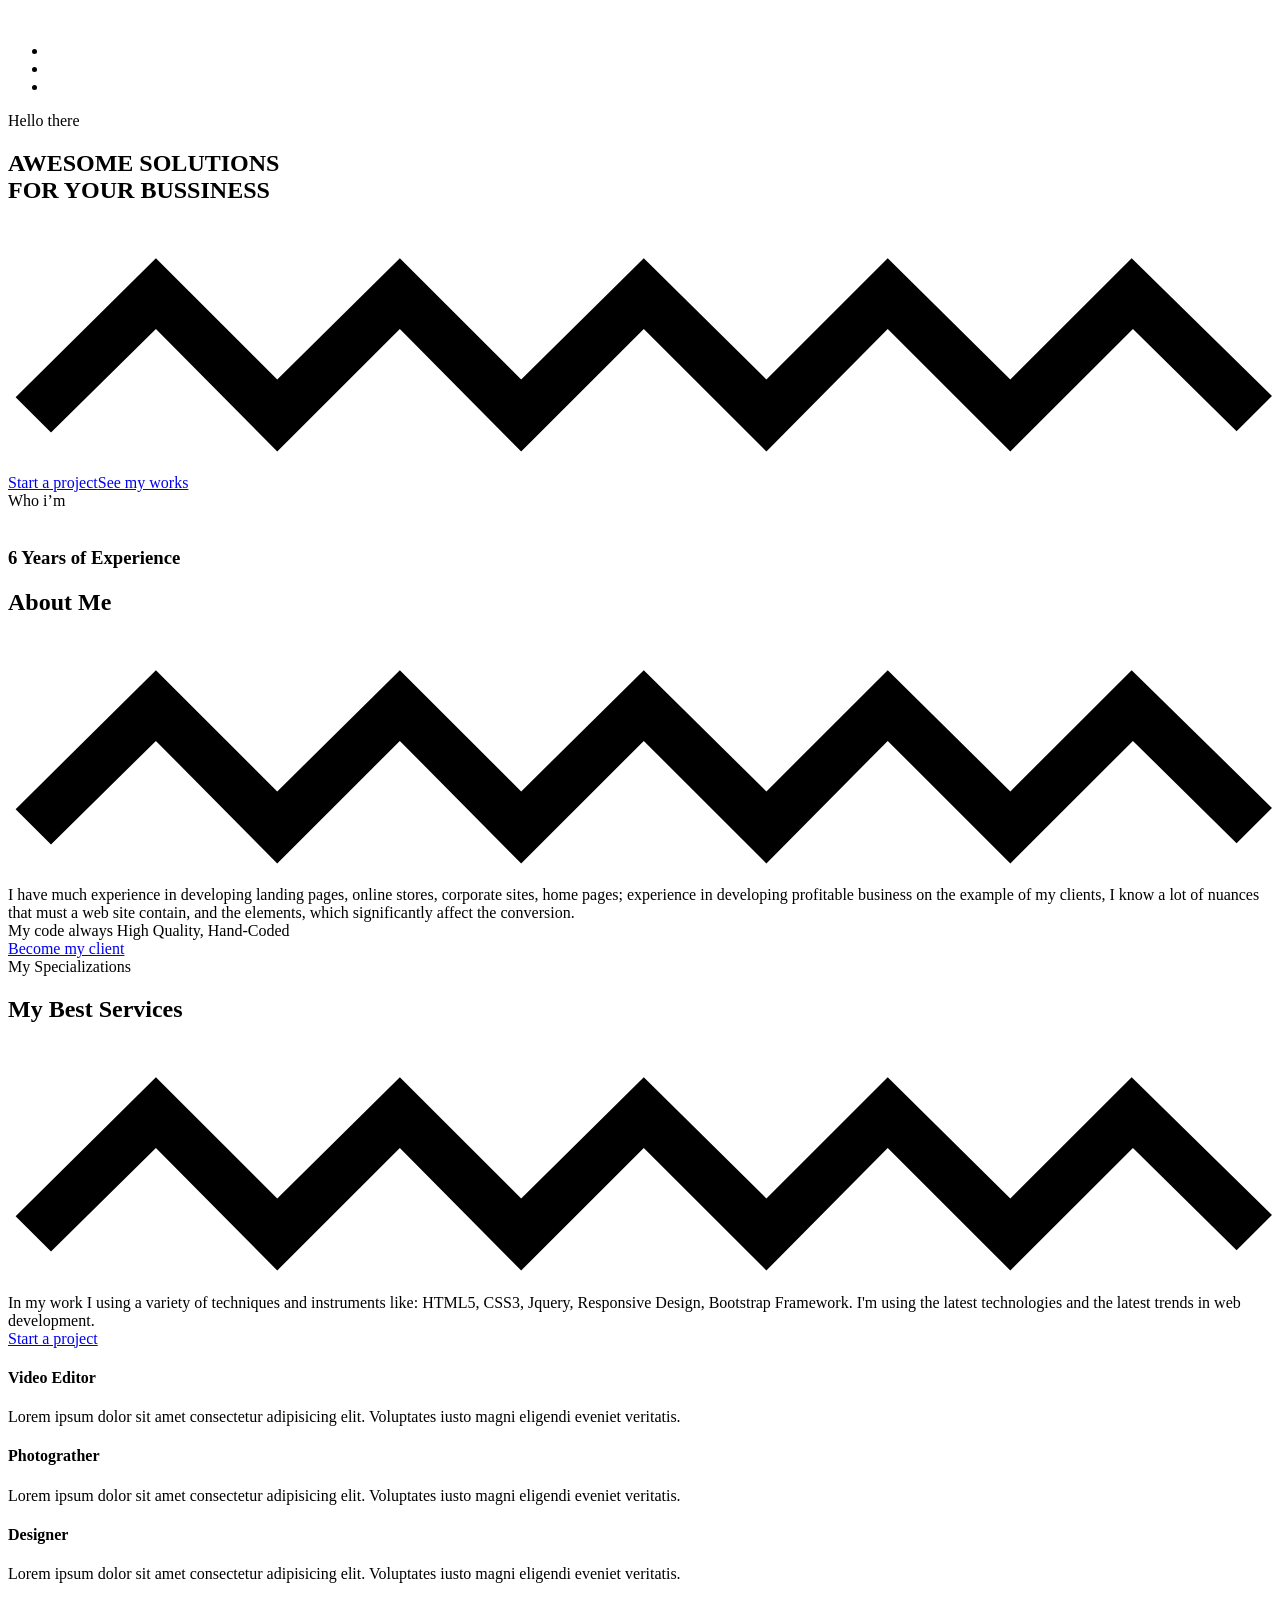
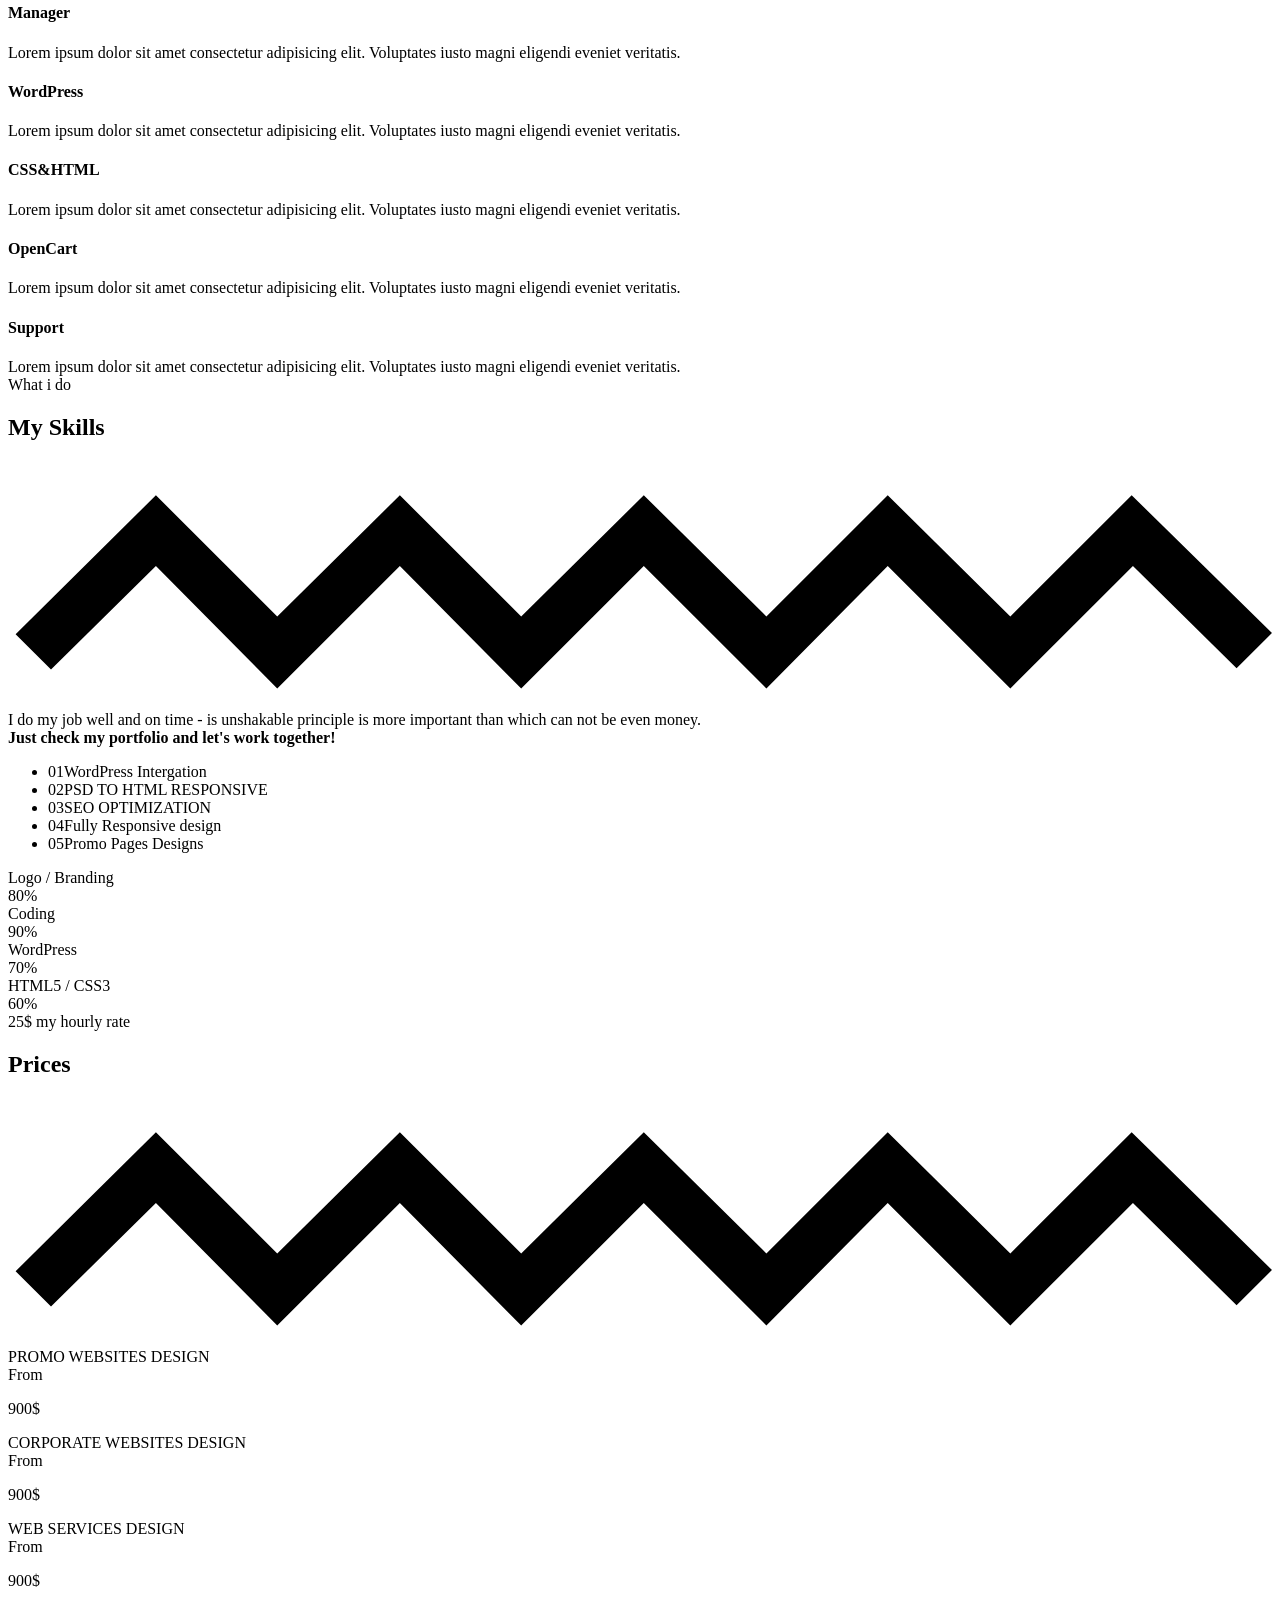
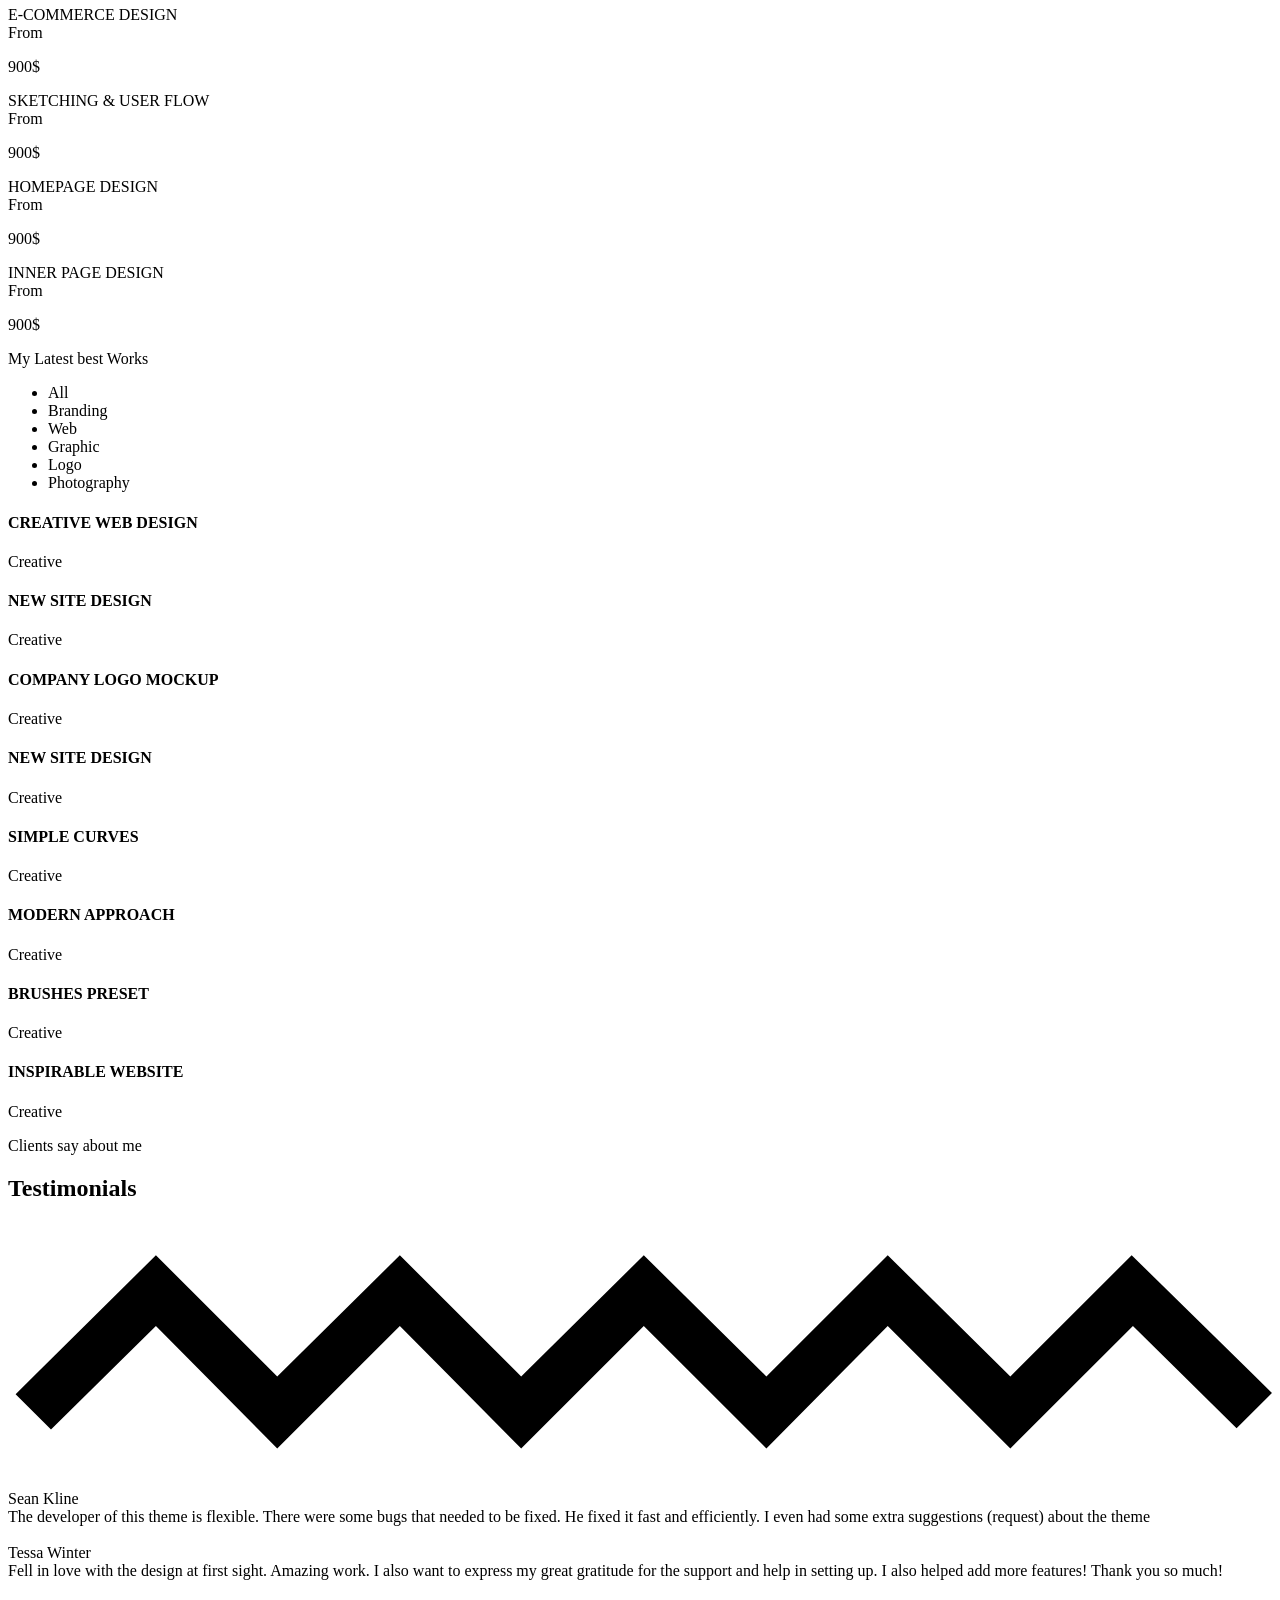
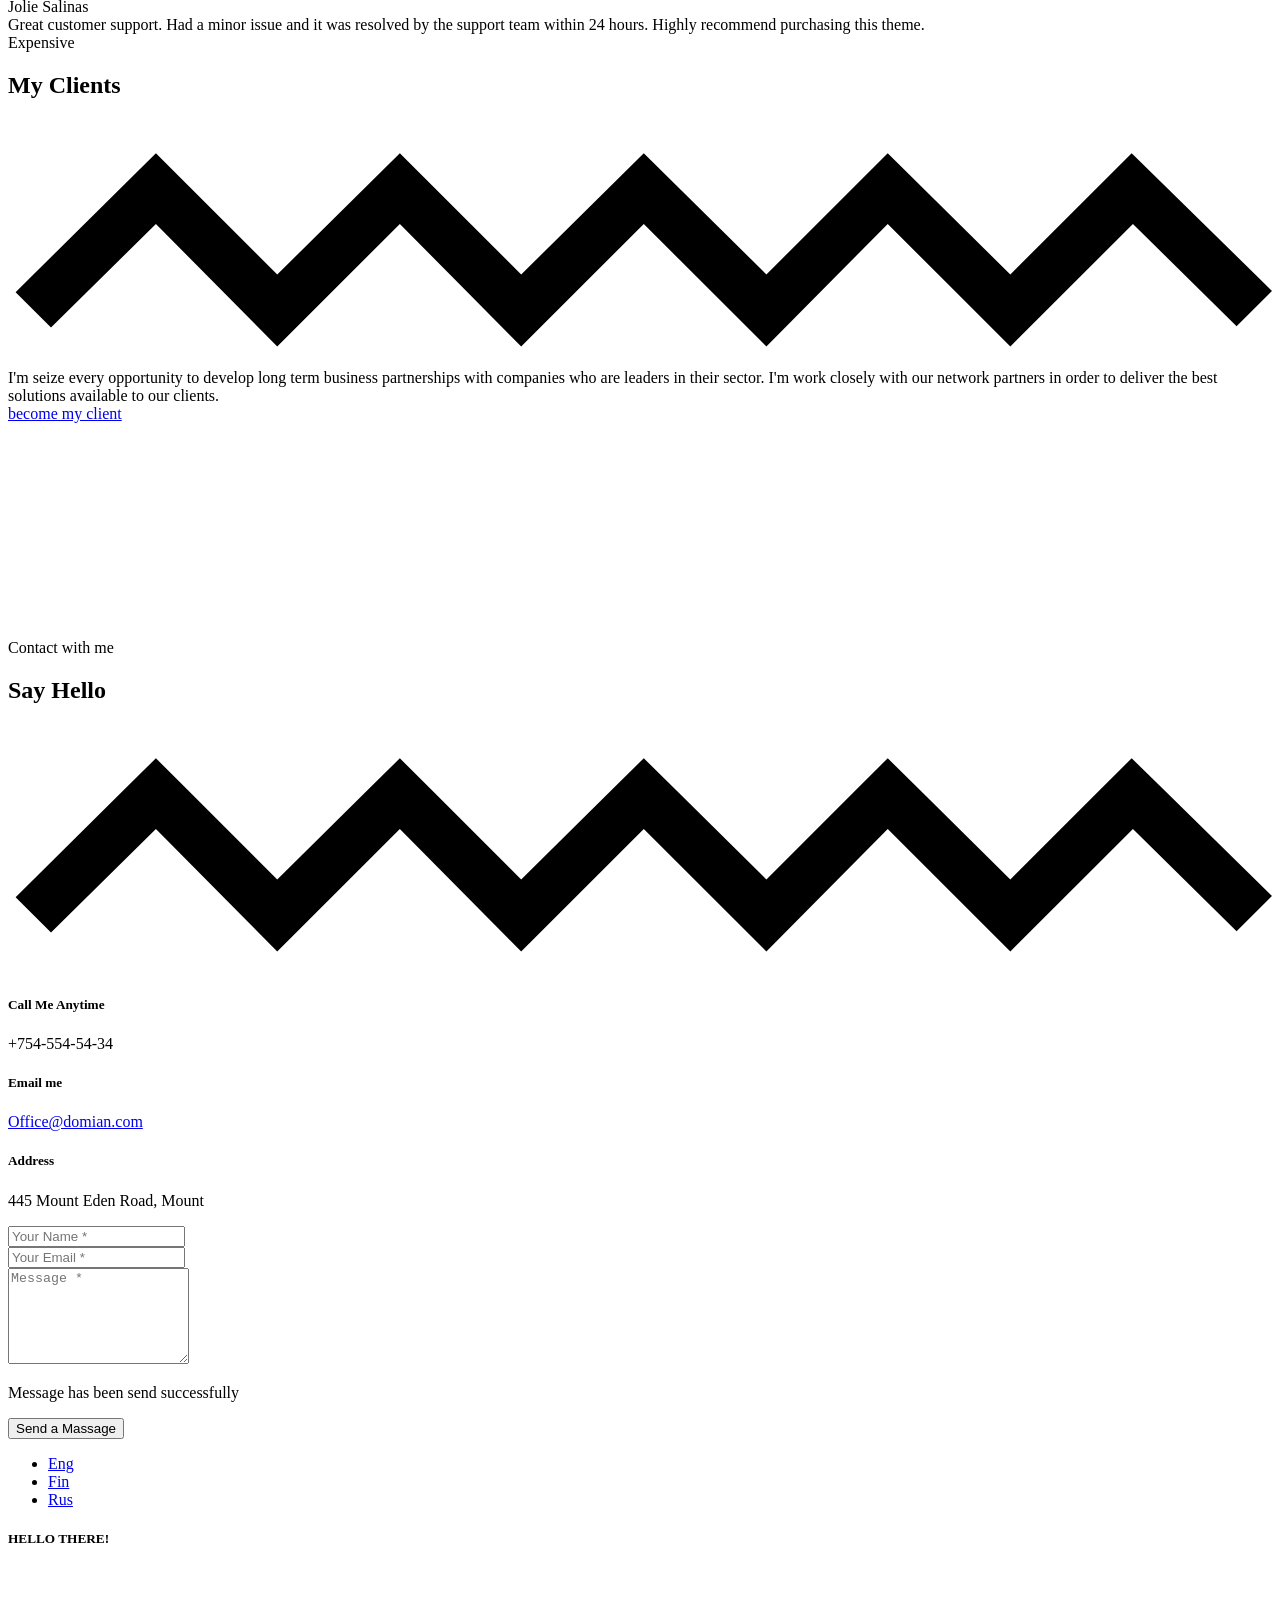
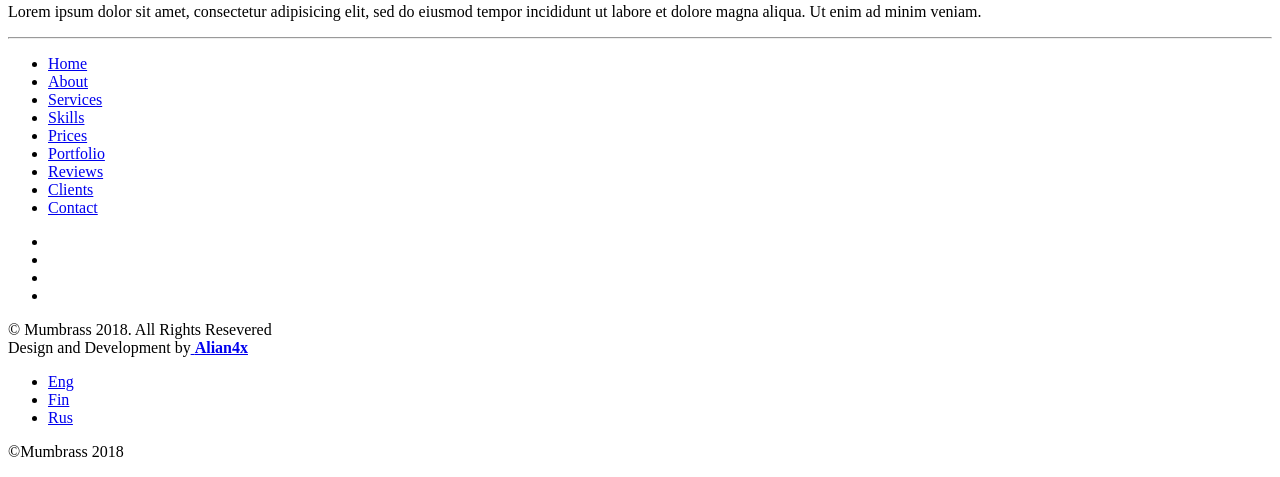
==== index.html @ 70eea232 "First commit" ====
<!DOCTYPE html>
<html class="no-js" lang="en">
  
<!-- Mirrored from alian4x.com/html/mumbrass/ by HTTrack Website Copier/3.x [XR&CO'2014], Mon, 27 Jan 2020 13:11:43 GMT -->
<head>
    <!-- <base href="/">-->
    <meta charset="utf-8">
    <meta http-equiv="X-UA-Compatible" content="IE=edge">
    <meta name="viewport" content="width=device-width, initial-scale=1, maximum-scale=1">
    <!-- Template Basic Images Start-->
    <meta property="og:image" content="path/to/image.html">
    <link rel="icon" href="img/favicon.png">
    <link rel="apple-touch-icon" sizes="180x180" href="img/favicon/apple-touch-icon-180x180.png">
    <!-- Template Basic Images End-->
    <!-- Custom Browsers Color Start-->
    <meta name="theme-color" content="#000">
    <!-- Fonts-->
    <link href="https://fonts.googleapis.com/css?family=Poppins:300,300i,400,400i,500,700,700i,900,900i|Dosis:300,400,500,600,700" rel="stylesheet">
    <link rel="stylesheet" href="libs/pagePiling/jquery.pagepiling.min.css">
    <link rel="stylesheet" href="css/main.min.css">
    <title>Mumbrass - Agency, Corporate, Studio Landing Page</title>
    <meta name="description" content="">
  </head>
  <body>
    <div class="alx-scroll-wrap">
      <!--Content STARTs-->
      <div id="alx-preloader">
        <div class="cssload-thecube">
          <div class="cssload-cube cssload-c1"></div>
          <div class="cssload-cube cssload-c2"></div>
          <div class="cssload-cube cssload-c4"></div>
          <div class="cssload-cube cssload-c3"></div>
        </div>
      </div>
      <header>
        <div class="alx-logo"><a href="#page1"><img src="images/logo.svg" alt=""></a></div>
        <div class="alx-right-wrap">
          <div class="alx-social-links">
            <ul>
              <li><a href="#"><i class="fa fa-instagram"></i></a></li>
              <li><a href="#"><i class="fa fa-dribbble"></i></a></li>
              <li><a href="#"><i class="fa fa-github"></i></a></li>
            </ul>
          </div><a class="alx-burger" href="#"><span></span></a>
        </div>
      </header>
      <div id="alx-pagepiling">
        <section class="alx-vertical-middle alx-white-section pp-scrollable alx-bg-img" data-image="images/bg2.jpg">
          <div class="container">
            <div class="row justify-content-center">
              <div class="col-lg-8">
                <div class="alx-heading alx-text-center">
                  <div class="alx-heading__pretitle"><i class="fa fa-hand-peace-o"></i>Hello there</div>
                  <h1 class="alx-heading__title">AWESOME SOLUTIONS <br>FOR YOUR BUSSINESS</h1>
                  <div class="alx-heading__zigzag">
                    <svg x="0px" y="0px" viewBox="0 0 100 19.5">
                      <g>
                        <polygon points="79.3,18 69.6,8.3 60,18 50.3,8.3 40.6,18 31,8.3 21.3,18 11.7,8.3 3.4,16.5 0.6,13.7 11.7,2.7 21.3,12.3 31,2.7 								40.6,12.3 50.3,2.7 60,12.3 69.6,2.7 79.3,12.3 88.9,2.7 100,13.6 97.2,16.4 89,8.3 "></polygon>
                      </g>
                    </svg>
                  </div>
                </div>
                <div class="alx-btns-section alx-text-center"><a class="alx-btn" href="#page9">Start a project</a><a class="alx-btn alx-btn-primary" href="#page6">See my works</a></div>
              </div>
              <div class="col-lg-6 offset-lg-1"></div>
            </div>
          </div>
          <div class="alx-canvas" id="alx-particles"></div>
        </section>
        <section class="alx-vertical-middle alx-white-section pp-scrollable alx-bg-img jarallax" data-jarallax-video="https://www.youtube.com/watch?v=LcF6ut-1M94">
          <div class="alx-vertical-heading"><i class="fa fa-question-circle-o"></i>Who i’m</div>
          <div class="container">
            <div class="row align-items-center">
              <div class="col-lg-6 order-lg-12">
                <div class="alx-person-image alx-dots-style"><img class="img-responsive alx-tilt" src="images/person.jpg" alt="">
                  <h3 class="alx-person-image__title alx-text-center">6 Years of Experience</h3>
                </div>
              </div>
              <div class="col-lg-6 alx-style" data-style="margin: 50px 0">
                <div class="alx-heading">
                  <h2 class="alx-heading__title">About Me</h2>
                  <div class="alx-heading__zigzag">
                    <svg x="0px" y="0px" viewBox="0 0 100 19.5">
                      <g>
                        <polygon points="79.3,18 69.6,8.3 60,18 50.3,8.3 40.6,18 31,8.3 21.3,18 11.7,8.3 3.4,16.5 0.6,13.7 11.7,2.7 21.3,12.3 31,2.7 								40.6,12.3 50.3,2.7 60,12.3 69.6,2.7 79.3,12.3 88.9,2.7 100,13.6 97.2,16.4 89,8.3 "></polygon>
                      </g>
                    </svg>
                  </div>
                  <div class="alx-heading__description">I have much experience in developing landing pages, online stores, corporate sites, home pages; experience in developing profitable business on the example of my clients, I know a lot of nuances that must a web site contain, and the elements, which significantly affect the conversion.</div>
                  <div class="alx-heading__pretitle alx-style" data-style="margin-top: 20px"><i class="fa fa-diamond"></i>My code always High Quality, Hand-Coded</div>
                </div><a class="alx-btn" href="#page9">Become my client</a>
              </div>
            </div>
          </div>
        </section>
        <section class="alx-vertical-middle alx-white-section pp-scrollable alx-bg-img" data-image="images/bg1.jpg">
          <div class="container">
            <div class="row align-items-center">
              <div class="col-lg-5 alx-style" data-style="margin: 50px 0">
                <div class="alx-heading">
                  <div class="alx-heading__pretitle"><i class="fa fa-diamond"></i>My Specializations</div>
                  <h2 class="alx-heading__title">My Best Services</h2>
                  <div class="alx-heading__zigzag">
                    <svg x="0px" y="0px" viewBox="0 0 100 19.5">
                      <g>
                        <polygon points="79.3,18 69.6,8.3 60,18 50.3,8.3 40.6,18 31,8.3 21.3,18 11.7,8.3 3.4,16.5 0.6,13.7 11.7,2.7 21.3,12.3 31,2.7 								40.6,12.3 50.3,2.7 60,12.3 69.6,2.7 79.3,12.3 88.9,2.7 100,13.6 97.2,16.4 89,8.3 "></polygon>
                      </g>
                    </svg>
                  </div>
                  <div class="alx-heading__description">In my work I using a variety of techniques and instruments like: HTML5, CSS3, Jquery, Responsive Design, Bootstrap Framework. I'm using the latest technologies and the latest trends in web development.</div>
                </div><a class="alx-btn" href="#page9">Start a project</a>
              </div>
              <div class="col-lg-6 offset-lg-1">
                <div class="alx-services alx-dots-style" data-interval="7000">
                  <div class="alx-services__container">
                    <div class="alx-services__item">
                      <div class="alx-services__item__wrap">
                        <div class="alx-services__item__main"><i class="fa fa-film"></i>
                          <h4 class="alx-services__item__title">Video Editor</h4>
                        </div>
                        <div class="alx-services__item__description">Lorem ipsum dolor sit amet consectetur adipisicing elit. Voluptates iusto magni eligendi eveniet veritatis.</div>
                        <div class="alx-services__item__opacityicon"><i class="fa fa-film"></i></div>
                      </div>
                    </div>
                    <div class="alx-services__item">
                      <div class="alx-services__item__wrap">
                        <div class="alx-services__item__main"><i class="fa fa-camera-retro"></i>
                          <h4 class="alx-services__item__title">Photograther</h4>
                        </div>
                        <div class="alx-services__item__description">Lorem ipsum dolor sit amet consectetur adipisicing elit. Voluptates iusto magni eligendi eveniet veritatis.</div>
                        <div class="alx-services__item__opacityicon"><i class="fa fa-camera-retro"></i></div>
                      </div>
                    </div>
                    <div class="alx-services__item">
                      <div class="alx-services__item__wrap">
                        <div class="alx-services__item__main"><i class="fa fa-diamond"></i>
                          <h4 class="alx-services__item__title">Designer</h4>
                        </div>
                        <div class="alx-services__item__description">Lorem ipsum dolor sit amet consectetur adipisicing elit. Voluptates iusto magni eligendi eveniet veritatis.</div>
                        <div class="alx-services__item__opacityicon"><i class="fa fa-diamond"></i></div>
                      </div>
                    </div>
                    <div class="alx-services__item">
                      <div class="alx-services__item__wrap">
                        <div class="alx-services__item__main"><i class="fa fa-feed"></i>
                          <h4 class="alx-services__item__title">Manager</h4>
                        </div>
                        <div class="alx-services__item__description">Lorem ipsum dolor sit amet consectetur adipisicing elit. Voluptates iusto magni eligendi eveniet veritatis.</div>
                        <div class="alx-services__item__opacityicon"><i class="fa fa-feed"></i></div>
                      </div>
                    </div>
                  </div>
                  <div class="alx-services__container">
                    <div class="alx-services__item">
                      <div class="alx-services__item__wrap">
                        <div class="alx-services__item__main"><i class="fa fa-wordpress"></i>
                          <h4 class="alx-services__item__title">WordPress</h4>
                        </div>
                        <div class="alx-services__item__description">Lorem ipsum dolor sit amet consectetur adipisicing elit. Voluptates iusto magni eligendi eveniet veritatis.</div>
                        <div class="alx-services__item__opacityicon"><i class="fa fa-wordpress"></i></div>
                      </div>
                    </div>
                    <div class="alx-services__item">
                      <div class="alx-services__item__wrap">
                        <div class="alx-services__item__main"><i class="fa fa-css3"></i>
                          <h4 class="alx-services__item__title">CSS&HTML</h4>
                        </div>
                        <div class="alx-services__item__description">Lorem ipsum dolor sit amet consectetur adipisicing elit. Voluptates iusto magni eligendi eveniet veritatis.</div>
                        <div class="alx-services__item__opacityicon"><i class="fa fa-css3"></i></div>
                      </div>
                    </div>
                    <div class="alx-services__item">
                      <div class="alx-services__item__wrap">
                        <div class="alx-services__item__main"><i class="fa fa-opencart"></i>
                          <h4 class="alx-services__item__title">OpenCart</h4>
                        </div>
                        <div class="alx-services__item__description">Lorem ipsum dolor sit amet consectetur adipisicing elit. Voluptates iusto magni eligendi eveniet veritatis.</div>
                        <div class="alx-services__item__opacityicon"><i class="fa fa-opencart"></i></div>
                      </div>
                    </div>
                    <div class="alx-services__item">
                      <div class="alx-services__item__wrap">
                        <div class="alx-services__item__main"><i class="fa fa-connectdevelop"></i>
                          <h4 class="alx-services__item__title">Support</h4>
                        </div>
                        <div class="alx-services__item__description">Lorem ipsum dolor sit amet consectetur adipisicing elit. Voluptates iusto magni eligendi eveniet veritatis.</div>
                        <div class="alx-services__item__opacityicon"><i class="fa fa-connectdevelop"></i></div>
                      </div>
                    </div>
                  </div>
                </div>
              </div>
            </div>
          </div>
        </section>
        <section class="alx-vertical-middle alx-white-section pp-scrollable alx-bg-img" data-image="images/bg3.jpg">
          <div class="alx-vertical-heading"><i class="fa fa-code"></i>What i do</div>
          <div class="container">
            <div class="row justify-content-center">
              <div class="col-lg-5 alx-style" data-style="margin: 50px 0">
                <div class="alx-heading">
                  <h2 class="alx-heading__title">My Skills</h2>
                  <div class="alx-heading__zigzag">
                    <svg x="0px" y="0px" viewBox="0 0 100 19.5">
                      <g>
                        <polygon points="79.3,18 69.6,8.3 60,18 50.3,8.3 40.6,18 31,8.3 21.3,18 11.7,8.3 3.4,16.5 0.6,13.7 11.7,2.7 21.3,12.3 31,2.7 								40.6,12.3 50.3,2.7 60,12.3 69.6,2.7 79.3,12.3 88.9,2.7 100,13.6 97.2,16.4 89,8.3 "></polygon>
                      </g>
                    </svg>
                  </div>
                  <div class="alx-heading__description">I do my job well and on time - is unshakable principle is more important than which can not be even money.<br><strong>Just check my portfolio and let's work together!</strong></div>
                </div>
                <div class="alx-skills-list">
                  <ul>
                    <li><span>01</span>WordPress Intergation</li>
                    <li><span>02</span>PSD TO HTML RESPONSIVE</li>
                    <li><span>03</span>SEO OPTIMIZATION</li>
                    <li><span>04</span>Fully Responsive design</li>
                    <li><span>05</span>Promo Pages Designs</li>
                  </ul>
                </div>
              </div>
              <div class="col-lg-5 offset-lg-2 align-self-center">
                <div class="alx-skills">
                  <div class="alx-skills__header">
                    <div class="alx-skills__title">Logo / Branding</div>
                    <div class="alx-skills__count">80%</div>
                  </div>
                  <div class="alx-skills__body">
                    <div class="alx-skills__bar" data-skills="80%"></div>
                  </div>
                </div>
                <div class="alx-skills">
                  <div class="alx-skills__header">
                    <div class="alx-skills__title">Coding</div>
                    <div class="alx-skills__count">90%</div>
                  </div>
                  <div class="alx-skills__body">
                    <div class="alx-skills__bar" data-skills="90%"></div>
                  </div>
                </div>
                <div class="alx-skills">
                  <div class="alx-skills__header">
                    <div class="alx-skills__title">WordPress</div>
                    <div class="alx-skills__count">70%</div>
                  </div>
                  <div class="alx-skills__body">
                    <div class="alx-skills__bar" data-skills="70%"></div>
                  </div>
                </div>
                <div class="alx-skills">
                  <div class="alx-skills__header">
                    <div class="alx-skills__title">HTML5 / CSS3</div>
                    <div class="alx-skills__count">60%</div>
                  </div>
                  <div class="alx-skills__body">
                    <div class="alx-skills__bar" data-skills="60%"></div>
                  </div>
                </div>
              </div>
            </div>
          </div>
        </section>
        <section class="alx-vertical-middle alx-white-section pp-scrollable alx-bg-img" data-image="images/bg4.jpg">
          <div class="container">
            <div class="row justify-content-center">
              <div class="col-lg-5">
                <div class="alx-heading">
                  <div class="alx-heading__pretitle"><i class="fa fa-money"></i>25$ my hourly rate</div>
                  <h2 class="alx-heading__title">Prices</h2>
                  <div class="alx-heading__zigzag">
                    <svg x="0px" y="0px" viewBox="0 0 100 19.5">
                      <g>
                        <polygon points="79.3,18 69.6,8.3 60,18 50.3,8.3 40.6,18 31,8.3 21.3,18 11.7,8.3 3.4,16.5 0.6,13.7 11.7,2.7 21.3,12.3 31,2.7 								40.6,12.3 50.3,2.7 60,12.3 69.6,2.7 79.3,12.3 88.9,2.7 100,13.6 97.2,16.4 89,8.3 "></polygon>
                      </g>
                    </svg>
                  </div>
                </div>
                <div class="alx-price">
                  <div class="alx-price__title">PROMO WEBSITES DESIGN</div>
                  <div class="alx-price__price"><span>From</span>
                    <p>900$</p>
                  </div>
                </div>
                <div class="alx-price">
                  <div class="alx-price__title">CORPORATE WEBSITES DESIGN</div>
                  <div class="alx-price__price"><span>From</span>
                    <p>900$</p>
                  </div>
                </div>
                <div class="alx-price">
                  <div class="alx-price__title">WEB SERVICES DESIGN</div>
                  <div class="alx-price__price"><span>From</span>
                    <p>900$</p>
                  </div>
                </div>
              </div>
              <div class="col-lg-5 offset-lg-2 align-self-end">
                <div class="alx-price">
                  <div class="alx-price__title">E-COMMERCE DESIGN</div>
                  <div class="alx-price__price"><span>From</span>
                    <p>900$</p>
                  </div>
                </div>
                <div class="alx-price">
                  <div class="alx-price__title">SKETCHING & USER FLOW</div>
                  <div class="alx-price__price"><span>From</span>
                    <p>900$</p>
                  </div>
                </div>
                <div class="alx-price">
                  <div class="alx-price__title">HOMEPAGE DESIGN</div>
                  <div class="alx-price__price"><span>From</span>
                    <p>900$</p>
                  </div>
                </div>
                <div class="alx-price">
                  <div class="alx-price__title">INNER PAGE DESIGN</div>
                  <div class="alx-price__price"><span>From</span>
                    <p>900$</p>
                  </div>
                </div>
              </div>
            </div>
          </div>
        </section>
        <section class="alx-vertical-middle alx-white-section pp-scrollable alx-bg-img" data-image="images/bg5.jpg">
          <div class="alx-vertical-heading"><i class="fa fa-rocket"></i>My Latest best Works</div>
          <div class="container">
            <div class="col-lg-12">
              <ul class="alx-portfolio-control alx-portfolio__nav alx-text-left">
                <li class="alx-active" data-filter="*">All</li>
                <li data-filter=".alx-f-branding">Branding</li>
                <li data-filter=".alx-f-web">Web</li>
                <li data-filter=".alx-f-graphic">Graphic</li>
                <li data-filter=".alx-f-logo">Logo</li>
                <li data-filter=".alx-f-photography"> Photography</li>
              </ul>
            </div>
            <div class="alx-portfolio-items alx-layout-isotope alx-isotope-gap" data-grid="4">
              <div class="alx-isotope-item alx-f-branding alx-f-photography">
                <div class="alx-portfolio-item alx-portfolio-item__style1"><a class="alx-img-gallery" href="images/portfolio/1.jpg"></a>
                  <div class="alx-portfolio-item-image">
                    <div class="alx-bg-img" data-image="images/portfolio/1.jpg"></div>
                  </div>
                  <div class="alx-portfolio-item-details">
                    <h4>CREATIVE WEB DESIGN</h4>
                    <p>Creative</p>
                  </div>
                </div>
              </div>
              <div class="alx-isotope-item alx-f-graphic">
                <div class="alx-portfolio-item alx-portfolio-item__style1"><a class="alx-img-gallery" href="images/portfolio/2.jpg"></a>
                  <div class="alx-portfolio-item-image">
                    <div class="alx-bg-img" data-image="images/portfolio/2.jpg"></div>
                  </div>
                  <div class="alx-portfolio-item-details">
                    <h4>NEW SITE DESIGN</h4>
                    <p>Creative</p>
                  </div>
                </div>
              </div>
              <div class="alx-isotope-item alx-f-web">
                <div class="alx-portfolio-item alx-portfolio-item__style1"><a class="alx-img-gallery" href="images/portfolio/3.jpg"></a>
                  <div class="alx-portfolio-item-image">
                    <div class="alx-bg-img" data-image="images/portfolio/3.jpg"></div>
                  </div>
                  <div class="alx-portfolio-item-details">
                    <h4>COMPANY LOGO MOCKUP</h4>
                    <p>Creative</p>
                  </div>
                </div>
              </div>
              <div class="alx-isotope-item alx-f-logo alx-f-photography">
                <div class="alx-portfolio-item alx-portfolio-item__style1"><a class="alx-img-gallery" href="images/portfolio/4.jpg"></a>
                  <div class="alx-portfolio-item-image">
                    <div class="alx-bg-img" data-image="images/portfolio/3.jpg"></div>
                  </div>
                  <div class="alx-portfolio-item-details">
                    <h4>NEW SITE DESIGN</h4>
                    <p>Creative</p>
                  </div>
                </div>
              </div>
              <div class="alx-isotope-item alx-f-branding">
                <div class="alx-portfolio-item alx-portfolio-item__style1"><a class="alx-img-gallery" href="images/portfolio/5.jpg"></a>
                  <div class="alx-portfolio-item-image">
                    <div class="alx-bg-img" data-image="images/portfolio/5.jpg"></div>
                  </div>
                  <div class="alx-portfolio-item-details">
                    <h4>SIMPLE CURVES</h4>
                    <p>Creative</p>
                  </div>
                </div>
              </div>
              <div class="alx-isotope-item alx-f-web">
                <div class="alx-portfolio-item alx-portfolio-item__style1"><a class="alx-img-gallery" href="images/portfolio/6.jpg"></a>
                  <div class="alx-portfolio-item-image">
                    <div class="alx-bg-img" data-image="images/portfolio/6.jpg"></div>
                  </div>
                  <div class="alx-portfolio-item-details">
                    <h4>MODERN APPROACH</h4>
                    <p>Creative</p>
                  </div>
                </div>
              </div>
              <div class="alx-isotope-item alx-f-branding">
                <div class="alx-portfolio-item alx-portfolio-item__style1"><a class="alx-img-gallery" href="images/portfolio/7.jpg"></a>
                  <div class="alx-portfolio-item-image">
                    <div class="alx-bg-img" data-image="images/portfolio/7.jpg"></div>
                  </div>
                  <div class="alx-portfolio-item-details">
                    <h4>BRUSHES PRESET</h4>
                    <p>Creative</p>
                  </div>
                </div>
              </div>
              <div class="alx-isotope-item alx-f-graphic alx-f-web alx-f-photography">
                <div class="alx-portfolio-item alx-portfolio-item__style1"><a class="alx-img-gallery" href="images/portfolio/8.jpg"></a>
                  <div class="alx-portfolio-item-image">
                    <div class="alx-bg-img" data-image="images/portfolio/8.jpg"></div>
                  </div>
                  <div class="alx-portfolio-item-details">
                    <h4>INSPIRABLE WEBSITE</h4>
                    <p>Creative</p>
                  </div>
                </div>
              </div>
            </div>
          </div>
        </section>
        <section class="alx-vertical-middle alx-white-section pp-scrollable alx-bg-img" data-image="images/bg10.jpg">
          <div class="alx-vertical-heading"><i class="fa fa-commenting-o"></i>Clients say about me</div>
          <div class="container">
            <div class="row">
              <div class="col-lg-12">
                <div class="alx-heading">
                  <h2 class="alx-heading__title">Testimonials</h2>
                  <div class="alx-heading__zigzag">
                    <svg x="0px" y="0px" viewBox="0 0 100 19.5">
                      <g>
                        <polygon points="79.3,18 69.6,8.3 60,18 50.3,8.3 40.6,18 31,8.3 21.3,18 11.7,8.3 3.4,16.5 0.6,13.7 11.7,2.7 21.3,12.3 31,2.7 								40.6,12.3 50.3,2.7 60,12.3 69.6,2.7 79.3,12.3 88.9,2.7 100,13.6 97.2,16.4 89,8.3 "></polygon>
                      </g>
                    </svg>
                  </div>
                </div>
              </div>
              <div class="alx-testimonials">
                <div class="alx-testimonials__slides">
                  <div class="alx-testimonials__item"><img src="images/review1.jpg" alt="">
                    <div class="alx-testimonials__content">
                      <div class="alx-testimonials__item__review"><i class="fa fa-star"></i><i class="fa fa-star"></i><i class="fa fa-star"></i><i class="fa fa-star"></i><i class="fa fa-star-half-o"></i></div>
                      <div class="alx-testimonials__item__name">Sean Kline</div>
                      <div class="alx-testimonials__item__text">The developer of this theme is flexible. There were some bugs that needed to be fixed. He fixed it fast and efficiently. I even had some extra suggestions (request) about the theme</div>
                    </div>
                  </div>
                  <div class="alx-testimonials__item"><img src="images/review2.jpg" alt="">
                    <div class="alx-testimonials__content">
                      <div class="alx-testimonials__item__review"><i class="fa fa-star"></i><i class="fa fa-star"></i><i class="fa fa-star"></i><i class="fa fa-star"></i><i class="fa fa-star"></i></div>
                      <div class="alx-testimonials__item__name">Tessa Winter</div>
                      <div class="alx-testimonials__item__text">Fell in love with the design at first sight. Amazing work. I also want to express my great gratitude for the support and help in setting up. I also helped add more features! Thank you so much!</div>
                    </div>
                  </div>
                  <div class="alx-testimonials__item"><img src="images/review3.jpg" alt="">
                    <div class="alx-testimonials__content">
                      <div class="alx-testimonials__item__review"><i class="fa fa-star"></i><i class="fa fa-star"></i><i class="fa fa-star"></i><i class="fa fa-star"></i><i class="fa fa-star-half-o"></i></div>
                      <div class="alx-testimonials__item__name">Jolie Salinas</div>
                      <div class="alx-testimonials__item__text">Great customer support. Had a minor issue and it was resolved by the support team within 24 hours. Highly recommend purchasing this theme.</div>
                    </div>
                  </div>
                </div>
                <div class="alx-slider__nav">
                  <div class="alx-slider__nav__prev">
                    <div class="alx-slider__nav__next__icon"><i class="fa fa-angle-double-left"></i></div>
                  </div>
                  <div class="alx-slider__nav__dots"></div>
                  <div class="alx-slider__nav__next">
                    <div class="alx-slider__nav__next__icon"><i class="fa fa-angle-double-right"></i></div>
                  </div>
                </div>
              </div>
            </div>
          </div>
        </section>
        <section class="alx-vertical-middle alx-white-section pp-scrollable alx-bg-img" data-image="images/bg4.jpg">
          <div class="alx-vertical-heading"><i class="fa fa-heart-o"></i>Expensive</div>
          <div class="container">
            <div class="row align-items-center">
              <div class="col-lg-5 alx-style" data-style="margin: 50px 0">
                <div class="alx-heading">
                  <h2 class="alx-heading__title">My Clients</h2>
                  <div class="alx-heading__zigzag">
                    <svg x="0px" y="0px" viewBox="0 0 100 19.5">
                      <g>
                        <polygon points="79.3,18 69.6,8.3 60,18 50.3,8.3 40.6,18 31,8.3 21.3,18 11.7,8.3 3.4,16.5 0.6,13.7 11.7,2.7 21.3,12.3 31,2.7 								40.6,12.3 50.3,2.7 60,12.3 69.6,2.7 79.3,12.3 88.9,2.7 100,13.6 97.2,16.4 89,8.3 "></polygon>
                      </g>
                    </svg>
                  </div>
                  <div class="alx-heading__description">I'm seize every opportunity to develop long term business partnerships with companies who are leaders in their sector. I'm work closely with our network partners in order to deliver the best solutions available to our clients.</div>
                </div><a class="alx-btn" href="#">become my client</a>
              </div>
              <div class="col-lg-6 offset-lg-1">
                <div class="alx-services alx-services__partners alx-dots-style" data-interval="7000">
                  <div class="alx-services__container">
                    <div class="alx-services__item">
                      <div class="alx-services__item__wrap"><img src="images/partner.png" alt=""></div>
                    </div>
                    <div class="alx-services__item">
                      <div class="alx-services__item__wrap"><img src="images/partner2.png" alt=""></div>
                    </div>
                    <div class="alx-services__item">
                      <div class="alx-services__item__wrap"><img src="images/partner3.png" alt=""></div>
                    </div>
                    <div class="alx-services__item">
                      <div class="alx-services__item__wrap"><img src="images/partner4.png" alt=""></div>
                    </div>
                    <div class="alx-services__item">
                      <div class="alx-services__item__wrap"><img src="images/partner5.png" alt=""></div>
                    </div>
                    <div class="alx-services__item">
                      <div class="alx-services__item__wrap"><img src="images/partner6.png" alt=""></div>
                    </div>
                  </div>
                  <div class="alx-services__container">
                    <div class="alx-services__item">
                      <div class="alx-services__item__wrap"><img src="images/partner6.png" alt=""></div>
                    </div>
                    <div class="alx-services__item">
                      <div class="alx-services__item__wrap"><img src="images/partner.png" alt=""></div>
                    </div>
                    <div class="alx-services__item">
                      <div class="alx-services__item__wrap"><img src="images/partner2.png" alt=""></div>
                    </div>
                    <div class="alx-services__item">
                      <div class="alx-services__item__wrap"><img src="images/partner4.png" alt=""></div>
                    </div>
                    <div class="alx-services__item">
                      <div class="alx-services__item__wrap"><img src="images/partner5.png" alt=""></div>
                    </div>
                    <div class="alx-services__item">
                      <div class="alx-services__item__wrap"><img src="images/partner3.png" alt=""></div>
                    </div>
                  </div>
                </div>
              </div>
            </div>
          </div>
        </section>
        <section class="alx-vertical-middle alx-white-section pp-scrollable alx-bg-img" data-image="images/bg12.jpg">
          <div class="alx-vertical-heading"><i class="fa fa-bell-o"></i>Contact with me</div>
          <div class="container">
            <div class="row align-items-center">
              <div class="col-lg-5">
                <div class="alx-heading">
                  <h2 class="alx-heading__title">Say Hello</h2>
                  <div class="alx-heading__zigzag">
                    <svg x="0px" y="0px" viewBox="0 0 100 19.5">
                      <g>
                        <polygon points="79.3,18 69.6,8.3 60,18 50.3,8.3 40.6,18 31,8.3 21.3,18 11.7,8.3 3.4,16.5 0.6,13.7 11.7,2.7 21.3,12.3 31,2.7 								40.6,12.3 50.3,2.7 60,12.3 69.6,2.7 79.3,12.3 88.9,2.7 100,13.6 97.2,16.4 89,8.3 "></polygon>
                      </g>
                    </svg>
                  </div>
                </div>
              </div>
            </div>
            <div class="row">
              <div class="col-lg-4">
                <div class="alx-icon">
                  <div class="alx-icon__icon"><span><i class="fa fa-phone"></i></span></div>
                  <div class="alx-icon__text">
                    <h5>Call Me Anytime</h5>
                    <p>+754-554-54-34</p>
                  </div>
                </div>
                <div class="alx-icon">
                  <div class="alx-icon__icon"><span><i class="fa fa-envelope"></i></span></div>
                  <div class="alx-icon__text">
                    <h5>Email me</h5><a href="mailto:brainiaktheme@gmail.com">Office@domian.com</a>
                  </div>
                </div>
                <div class="alx-icon">
                  <div class="alx-icon__icon"><span><i class="fa fa-home"></i></span></div>
                  <div class="alx-icon__text">
                    <h5>Address</h5>
                    <p>445 Mount Eden Road, Mount</p>
                  </div>
                </div>
              </div>
              <div class="col-lg-8">
                <form class="alx-contact-form" action="#">
                  <div class="row">
                    <div class="col-lg-6">
                      <div class="alx-input-group">
                        <input name="name" type="text" required placeholder="Your Name *"><i class="fa fa-user-o"></i>
                      </div>
                    </div>
                    <div class="col-lg-6">
                      <div class="alx-input-group">
                        <input name="name" type="email" required placeholder="Your Email *"><i class="fa fa-at"></i>
                      </div>
                    </div>
                    <div class="col-lg-12">
                      <div class="alx-input-group">
                        <textarea name="name" rows="6" required placeholder="Message *"></textarea><i class="fa fa-commenting-o"></i>
                      </div>
                      <div class="alx-success-msg hide">
                        <p>Message has been send successfully</p>
                      </div>
                      <input class="alx-btn" type="submit" value="Send a Massage">
                    </div>
                  </div>
                </form>
              </div>
            </div>
          </div>
        </section>
      </div>
      <!--Content END-->
      <aside class="alx-aside-sidebar alx-aside-sidebar__dark alx-bg-img" id="alx-sidebar" data-image="images/sidebar.jpg">
        <div class="alx-lang-change">
          <ul>
            <li><a class="active" href="#">Eng</a></li>
            <li><a href="#">Fin</a></li>
            <li><a href="#">Rus</a></li>
          </ul>
        </div><a class="alx-burger alx-burger__open" href="#"><span></span></a>
        <div class="alx-sidebar-widget">
          <h5>HELLO THERE!</h5><img class="img-responsive" src="images/person.jpg" alt="">
          <p>Lorem ipsum dolor sit amet, consectetur adipisicing elit, sed do eiusmod tempor incididunt ut labore et dolore magna aliqua. Ut enim ad minim veniam.</p>
        </div>
        <hr>
        <div class="alx-sidebar-menu">
          <ul>
            <li><a href="#page1">Home</a></li>
            <li><a href="#page2">About</a></li>
            <li><a href="#page3">Services</a></li>
            <li><a href="#page4">Skills</a></li>
            <li><a href="#page5">Prices</a></li>
            <li><a href="#page6">Portfolio</a></li>
            <li><a href="#page7">Reviews</a></li>
            <li><a href="#page8">Clients</a></li>
            <li><a href="#page9">Contact</a></li>
          </ul>
        </div>
        <div class="alx-social-links__2">
          <ul>
            <li><a href="#"><i class="fa fa-twitter"></i></a></li>
            <li><a href="#"><i class="fa fa-instagram"></i></a></li>
            <li><a href="#"><i class="fa fa-facebook"></i></a></li>
            <li><a href="#"><i class="fa fa-github"></i></a></li>
          </ul>
        </div>
        <div class="alx-copyright">© Mumbrass 2018. All Rights Resevered<br>Design and Development by<a href="https://themeforest.net/user/alian4x" target="blanc"> <strong> Alian4x</strong></a></div>
      </aside>
      <div class="alx-aside-sidebar__overlay"></div>
      <div class="alx-lang-change">
        <ul>
          <li><a class="active" href="#">Eng</a></li>
          <li><a href="#">Fin</a></li>
          <li><a href="#">Rus</a></li>
        </ul>
      </div>
      <div class="alx-copyright">
        <p><span>©</span>Mumbrass 2018</p>
      </div>
    </div>
    <!--Libs-->
    <script src="libs/pace/pace.min.js"></script>
    <script src="libs/jquery/dist/jquery.min.js"></script>
    <script src="libs/pagePiling/jquery.pagepiling.js"></script>
    <script src="libs/waypoints/waypoints.min.js"></script>
    <script src="libs/match-height/match-height.js"></script>
    <script src="libs/magnific-popup/jquery.magnific-popup.min.js"></script>
    <script src="libs/imagesloaded/imagesloaded.pkgd.min.js"></script>
    <script src="libs/isotope/isotope.pkgd.min.js"></script>
    <script src="libs/animate/animate-css.js"></script>
    <script src="libs/tilt/tilt.js"></script>
    <script src="libs/jarallax/jarallax.min.js"></script>
    <script src="libs/jarallax/jarallax-video.min.js"></script>
    <script src="libs/slick/slick.min.js"></script>
    <script src="libs/canvas-bg/particles.min.js"></script>
    <script src="libs/readmore/readmore.min.js"></script>
    <!--Use scripts-->
    <script src="js/main.min.js"></script>
  </body>

<!-- Mirrored from alian4x.com/html/mumbrass/ by HTTrack Website Copier/3.x [XR&CO'2014], Mon, 27 Jan 2020 13:13:14 GMT -->
</html>
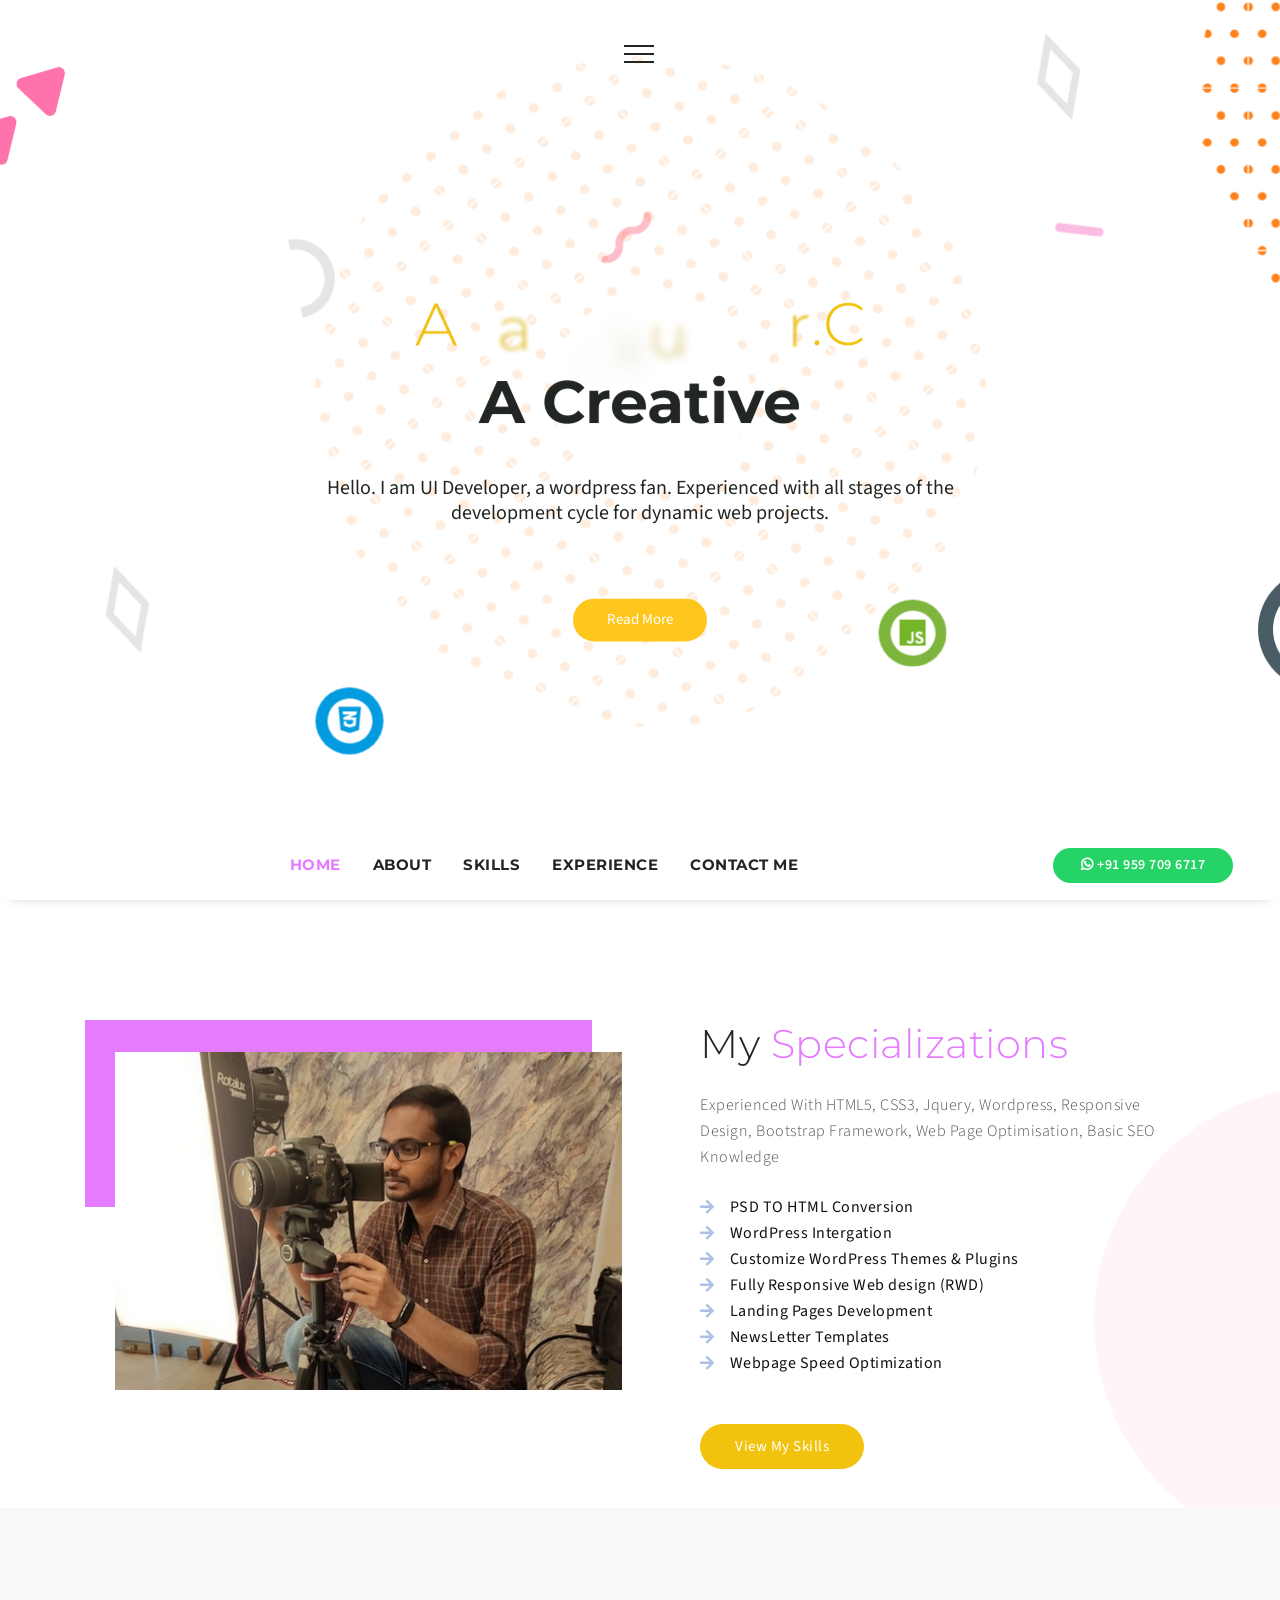
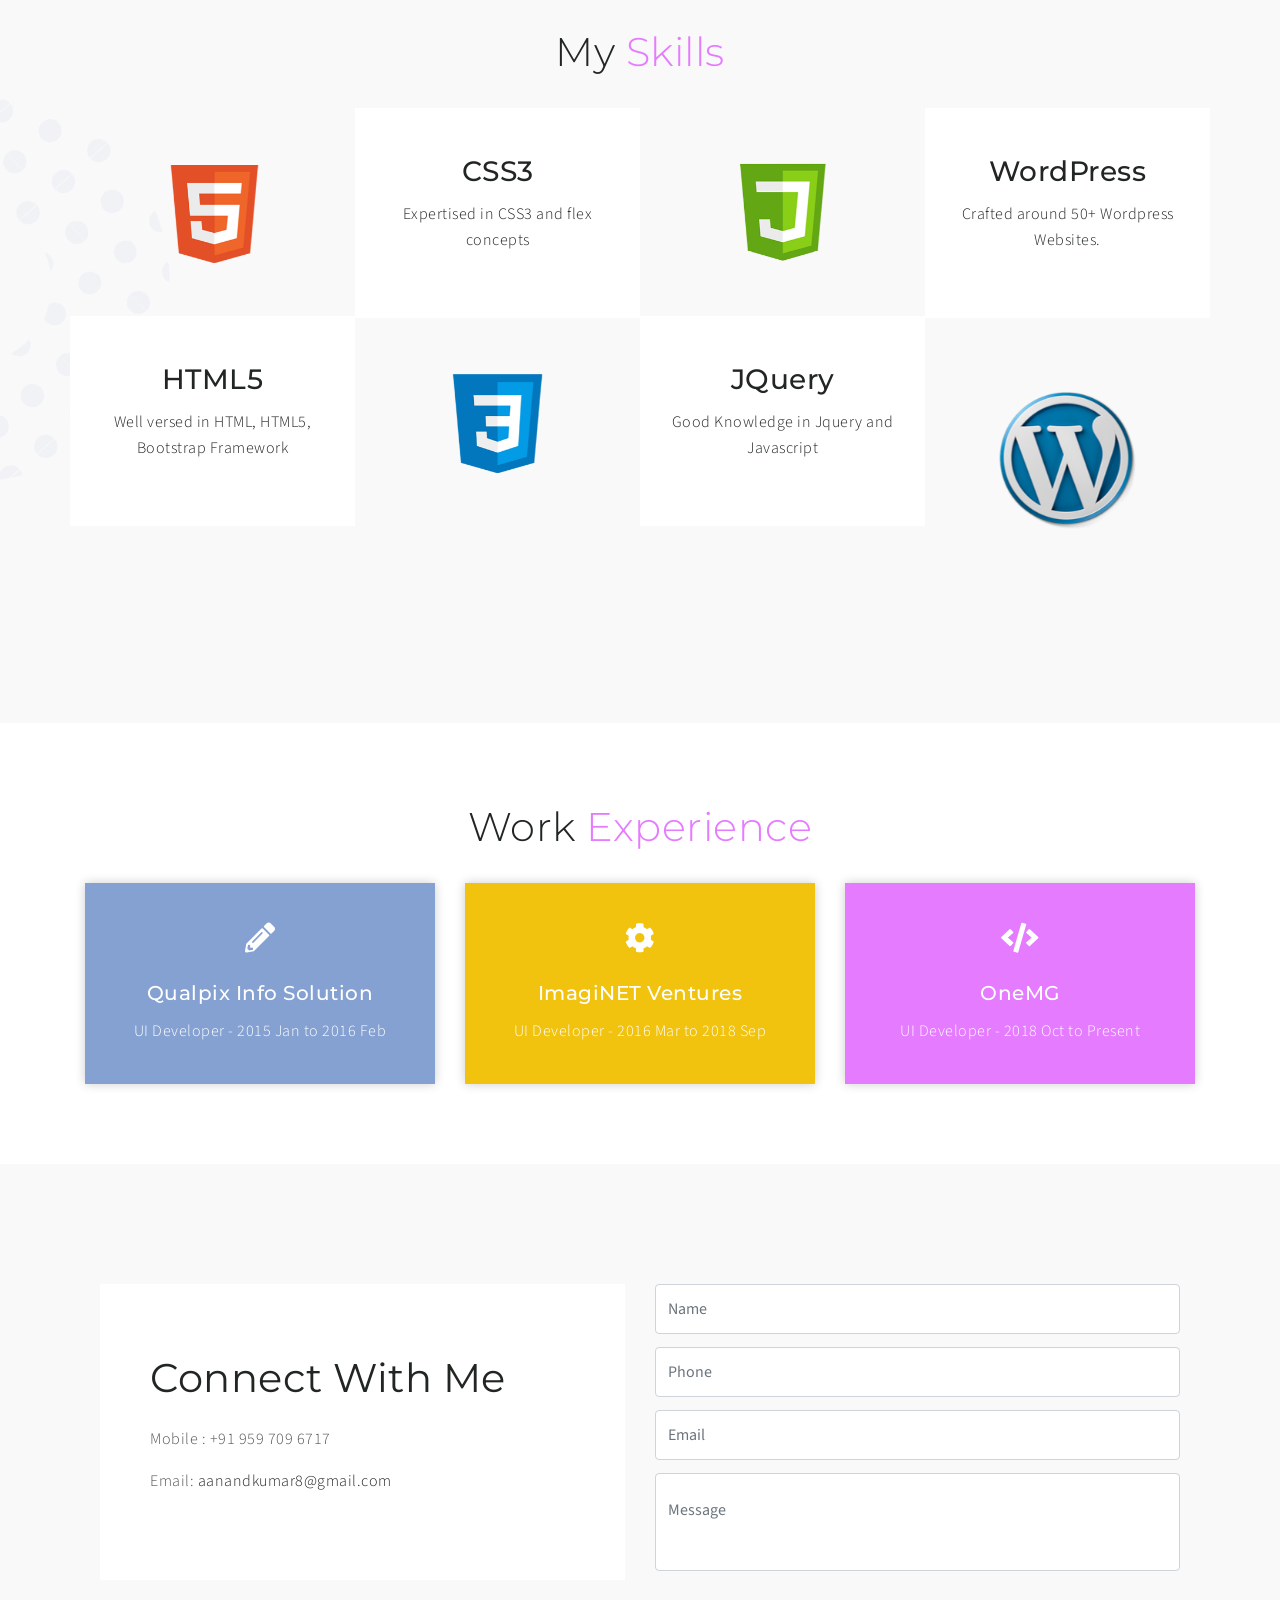
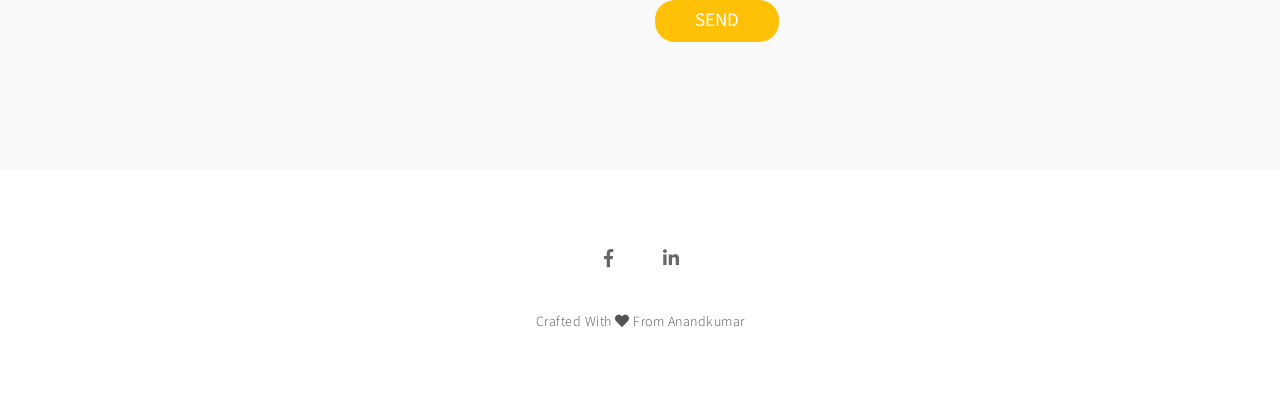
==== commit 2ebb9029: "Add files via upload" ====
--- a/index.html
+++ b/index.html
@@ -1,687 +1,1117 @@
 <!DOCTYPE html>
-<html class="no-js" lang="en">
-  
-<!-- Mirrored from alian4x.com/html/mumbrass/ by HTTrack Website Copier/3.x [XR&CO'2014], Mon, 27 Jan 2020 13:11:43 GMT -->
+<html lang="en">
+
+
 <head>
-    <!-- <base href="/">-->
+    <!-- Meta Tags -->
     <meta charset="utf-8">
-    <meta http-equiv="X-UA-Compatible" content="IE=edge">
-    <meta name="viewport" content="width=device-width, initial-scale=1, maximum-scale=1">
-    <!-- Template Basic Images Start-->
-    <meta property="og:image" content="path/to/image.html">
-    <link rel="icon" href="img/favicon.png">
-    <link rel="apple-touch-icon" sizes="180x180" href="img/favicon/apple-touch-icon-180x180.png">
-    <!-- Template Basic Images End-->
-    <!-- Custom Browsers Color Start-->
-    <meta name="theme-color" content="#000">
-    <!-- Fonts-->
-    <link href="https://fonts.googleapis.com/css?family=Poppins:300,300i,400,400i,500,700,700i,900,900i|Dosis:300,400,500,600,700" rel="stylesheet">
-    <link rel="stylesheet" href="libs/pagePiling/jquery.pagepiling.min.css">
-    <link rel="stylesheet" href="css/main.min.css">
-    <title>Mumbrass - Agency, Corporate, Studio Landing Page</title>
-    <meta name="description" content="">
-  </head>
-  <body>
-    <div class="alx-scroll-wrap">
-      <!--Content STARTs-->
-      <div id="alx-preloader">
-        <div class="cssload-thecube">
-          <div class="cssload-cube cssload-c1"></div>
-          <div class="cssload-cube cssload-c2"></div>
-          <div class="cssload-cube cssload-c4"></div>
-          <div class="cssload-cube cssload-c3"></div>
-        </div>
-      </div>
-      <header>
-        <div class="alx-logo"><a href="#page1"><img src="images/logo.svg" alt=""></a></div>
-        <div class="alx-right-wrap">
-          <div class="alx-social-links">
-            <ul>
-              <li><a href="#"><i class="fa fa-instagram"></i></a></li>
-              <li><a href="#"><i class="fa fa-dribbble"></i></a></li>
-              <li><a href="#"><i class="fa fa-github"></i></a></li>
+    <meta name="viewport" content="width=device-width, initial-scale=1, shrink-to-fit=no">
+    <!-- Page Title -->
+    <title>Anandkumar Profile - UI Developer</title>
+	 <meta name="title" content="Anandkumar Profile - UI Developer">
+    <meta property="og:title" content="Anandkumar Profile - UI Developer" />
+    <meta property="og:url" content="https://anandkumar.pro" />
+    <meta property="og:description" content="Hello. I am UI Developer, Expert in HTML, CSS, WordPress. Also Experienced with all stages of the development cycle for dynamic web projects.">
+    <meta property="og:image" content="https://anandkumar.pro/theme-assets/img/anandkumar2.jpg">
+
+    <meta name="Description" content="Hello. I am UI Developer, Expert in HTML, CSS, WordPress. Also Experienced with all stages of the development cycle for dynamic web projects.">
+    <meta name="Keywords" content="anandkumar.pro, anandkumar, anand kumar, anandkumar ui Developer, anandkumar wordpress, anandkumar profile, ui developer in chennai, html developer in chennai, css developer in chennai, wordpress developer in chennai, ui developer in salem, html developer in salem, css developer in salem, wordpress developer in salem">
+    
+	<!-- Favicon -->
+    <link rel="icon" href="theme-assets/img/favicon.ico">
+    <!-- Bundle -->
+    <link rel="stylesheet" href="vendor/css/bundle.min.css">
+    <!-- Plugin Css -->
+    <link rel="stylesheet" href="vendor/css/jquery.fancybox.min.css">
+    <link rel="stylesheet" href="theme-assets/css/owl.carousel.min.css">
+    <link rel="stylesheet" href="theme-assets/css/owl.theme.default.min.css">
+    <link rel="stylesheet" href="vendor/css/swiper.min.css">
+
+    <link rel="stylesheet" href="vendor/css/cubeportfolio.min.css">
+    <!-- Revolution Slider CSS Files -->
+    <link rel="stylesheet" href="theme-assets/css/navigation.css">
+    <link rel="stylesheet" href="theme-assets/css/settings.css">
+    <!-- Slick CSS Files -->
+    <link rel="stylesheet" href="vendor/css/slick.css">
+    <link rel="stylesheet" href="vendor/css/slick-theme.css">
+    <!-- Style Sheet -->
+    <link rel="stylesheet" href="theme-assets/css/style.css">
+    <!-- Custom Style CSS File -->
+    <link rel="stylesheet" href="theme-assets/css/custom.css">
+    
+   <!-- Global site tag (gtag.js) - Google Analytics -->
+<script async src="https://www.googletagmanager.com/gtag/js?id=G-5XH3W0PDYF"></script>
+<script>
+  window.dataLayer = window.dataLayer || [];
+  function gtag(){dataLayer.push(arguments);}
+  gtag('js', new Date());
+
+  gtag('config', 'G-5XH3W0PDYF');
+</script>
+
+<!-- Hotjar Tracking Code for https://anandkumar.pro/ -->
+<script>
+    (function(h,o,t,j,a,r){
+        h.hj=h.hj||function(){(h.hj.q=h.hj.q||[]).push(arguments)};
+        h._hjSettings={hjid:1771253,hjsv:6};
+        a=o.getElementsByTagName('head')[0];
+        r=o.createElement('script');r.async=1;
+        r.src=t+h._hjSettings.hjid+j+h._hjSettings.hjsv;
+        a.appendChild(r);
+    })(window,document,'https://static.hotjar.com/c/hotjar-','.js?sv=');
+</script>
+
+
+
+<script type="application/ld+json">
+{
+  "@context": "https://schema.org/",
+  "@type": "Person",
+  "name": "Anandkumar",
+  "url": "https://anandkumar.pro/",
+  "image": "https://anandkumar.pro/anandkumar.jpg",
+  "sameAs": [
+    "https://www.facebook.com/aanandkumar8/",
+    "https://anandkumar.pro/www.linkedin.com/in/aanandkumar8",
+    "https://anandkumar.pro/"
+  ],
+  "jobTitle": "UI Developer",
+  "worksFor": {
+    "@type": "Organization",
+    "name": "onemg"
+  }  
+}
+</script>
+<meta name="facebook-domain-verification" content="9hqatz2p9j1hsr1op5jyly2mrnw0ga" />
+
+</head>
+<body data-spy="scroll" data-target=".navbar-nav" data-offset="90">
+
+<!-- Loader -->
+<div class="loader" id="loader-fade">
+    <div class="loader-container">
+        <ul class="loader-box">
+            <li></li>
+            <li></li>
+            <li></li>
+            <li></li>
+            <li></li>
+            <li></li>
+            <li></li>
+            <li></li>
+            <li></li>
+        </ul>
+    </div>
+</div>
+<!-- Loader ends -->
+
+<!-- Header start -->
+<header class="cursor-light">
+    <nav class="navbar navbar-top-default navbar-expand-lg nav-three-circles black bottom-nav nav-box-shadow no-animation">
+        <div class="container-fluid">
+            <a class="logo ml-lg-1" href="javascript:void(0)">
+                <!-- <img src="theme-assets/img/logo.png" alt="logo" title="Logo" class="logo-default">
+                <img src="theme-assets/img/logo2.png" alt="logo" title="Logo" class="logo-scrolled"> -->
+            </a>
+            <div class="collapse navbar-collapse d-none d-lg-block">
+                <ul class="nav navbar-nav mx-auto">
+                    <li class="nav-item"> <a href="#home" class="scroll nav-link">home</a></li>
+                    <li class="nav-item"> <a href="#about" class="scroll nav-link">About</a></li>
+					<li class="nav-item"> <a href="#skills" class="scroll nav-link">Skills</a></li>
+					<li class="nav-item"> <a href="#experience" class="scroll nav-link">Experience</a></li>
+                    <!-- <li class="nav-item"> <a href="#projects" class="scroll nav-link">Projects</a></li> -->
+                    <li class="nav-item"> <a href="#contact" class="scroll nav-link">Contact Me</a></li>
+                </ul>
+            </div>
+            <a href="https://wa.me/+91 9597096717/?text=Enquiry%20from%20Website" class="btn-setting btn-hvr-up btn-hvr-whatsapp color-black mr-lg-3 d-none d-lg-block"><i class="fab fa-whatsapp"></i> +91 959 709 6717</a>
+            <!-- side menu open button -->
+            <a class="menu_bars d-inline-block menu-bars-setting animated-wrap sidemenu_toggle d-block d-lg-none">
+                <div class="menu-lines animated-element">
+                    <span></span>
+                    <span></span>
+                    <span></span>
+                </div>
+            </a>
+            <!-- Side Menu -->
+        </div>
+    </nav>
+    <!-- side menu open button -->
+    <a class="menu_bars menu-bars-setting animated-wrap sidemenu_toggle d-lg-inline-block d-none">
+        <div class="menu-lines animated-element">
+            <span></span>
+            <span></span>
+            <span></span>
+        </div>
+    </a>
+    <!-- Side Menu -->
+    <div class="side-menu center">
+        <div class="quarter-circle">
+            <div class="menu_bars2 active" id="btn_sideNavClose">
+                <span></span>
+                <span></span>
+                <span></span>
+            </div>
+        </div>
+        <div class="inner-wrapper justify-content-center">
+            
+            <nav class="side-nav m-0">
+                <ul class="navbar-nav flex-lg-row">
+                   <li class="nav-item"> <a href="#home" class="scroll nav-link">home</a></li>
+                    <li class="nav-item"> <a href="#about" class="scroll nav-link">About</a></li>
+					<li class="nav-item"> <a href="#skills" class="scroll nav-link">Skills</a></li>
+					<li class="nav-item"> <a href="#experience" class="scroll nav-link">Experience</a></li>
+                    <!-- <li class="nav-item"> <a href="#projects" class="scroll nav-link">Projects</a></li> -->
+                    <li class="nav-item"> <a href="#contact" class="scroll nav-link">Contact Me</a></li>
+                </ul>
+            </nav>
+
+            <div class="side-footer text-white w-100">
+                <ul class="social-icons-simple">
+                    <li class="side-menu-icons"><a href="https://www.facebook.com/aanandkumar8/" target="_blank"><i class="fab fa-facebook-f color-white"></i> </a> </li>
+             
+                    <li class="side-menu-icons"><a href="www.linkedin.com/in/aanandkumar8" target="_blank"><i class="fab fa-linkedin-in color-white"></i> </a> </li>
+                </ul>
+                <p class="text-white">Crafted With <i class="fa fa-heart" aria-hidden="true"></i> From Anandkumar</p>
+            </div>
+        </div>
+    </div>
+    <a id="close_side_menu" href="javascript:void(0);"></a>
+    <!--Side Menu-->
+</header>
+<!-- Header end -->
+
+<!-- Main Section start -->
+<section id="home" class="p-0 h-100vh cursor-light">
+    <h2 class="d-none">heading</h2>
+    <!--Main Slider-->
+    <div id="rev_slider_8_1_wrapper" class="rev_slider_wrapper fullscreen-container" data-alias="weone" data-source="gallery" style="background:transparent;padding:0px;">
+        <!-- START REVOLUTION SLIDER 5.4.8.1 fullscreen mode -->
+        <div id="rev_slider_8_1" class="rev_slider fullscreenbanner" style="display:none;" data-version="5.4.8.1">
+            <ul><!-- SLIDE  -->
+                <!-- SLIDE 1 -->
+                <li data-index="rs-36" data-transition="fade" data-slotamount="default" data-hideafterloop="0" data-hideslideonmobile="off"  data-easein="default" data-easeout="default" data-masterspeed="300" data-rotate="0"  data-saveperformance="off"  data-title="Slide" data-param1="" data-param2="" data-param3="" data-param4="" data-param5="" data-param6="" data-param7="" data-param8="" data-param9="" data-param10="" data-description="">
+                    <!-- LAYERS -->
+
+                    <!-- LAYER Text -->
+                    <div class="tp-caption color-yellow"
+                         data-x="['center','center','center','center']" data-hoffset="['0','0','0','0']"
+                         data-y="['top','top','top','top']" data-voffset="['270','200','100','55']"
+                         data-fontsize="['60','50','40','40']"
+                         data-lineheight="['75','75','75','40']"
+                         data-width="['556','556','556','300']"
+                         data-height="['none','none','none','87']"
+                         data-whitespace="nowrap"
+
+                         data-type="text"
+                         data-responsive_offset="on"
+
+                         data-frames='[{"delay":100,"split":"chars","splitdelay":0.1,"speed":1480,"split_direction":"random","frame":"0","from":"y:50px;sX:1;sY:1;opacity:0;fb:20px;","color":"rgba(0,0,0,0)","to":"o:1;fb:0;","ease":"Power4.easeInOut"},{"delay":"wait","speed":350,"frame":"999","color":"transparent","to":"opacity:0;fb:0;","ease":"Power3.easeInOut"}]'
+                         data-textAlign="['center','center','center','center']"
+                         data-paddingtop="[0,0,0,0]"
+                         data-paddingright="[0,0,0,0]"
+                         data-paddingbottom="[0,0,0,0]"
+                         data-paddingleft="[0,0,0,0]"
+
+                         style="z-index: 10; min-width: 556px; max-width: 556px; white-space: nowrap; font-size: 60px; line-height: 75px; font-weight: 300; letter-spacing: 0px;font-family: 'Montserrat', sans-serif;">Anandkumar.C</div>
+
+                    <!-- LAYER Text -->
+                    <div class="tp-caption color-black"
+                         data-x="['center','center','center','center']" data-hoffset="['0','0','0','0']"
+                         data-y="['top','top','top','top']" data-voffset="['348','260','155','98']"
+                         data-fontsize="['60','50','40','40']"
+                         data-lineheight="['75','75','45','45']"
+                         data-width="['556','556','556','350']"
+                         data-height="['none','none','none','87']"
+                         data-whitespace="nowrap"
+
+                         data-type="text"
+                         data-responsive_offset="on"
+
+                         data-frames='[{"delay":150,"speed":1500,"frame":"0","from":"z:0;rX:0;rY:0;rZ:0;sX:0.9;sY:0.9;skX:0;skY:0;opacity:0;","to":"o:1;","ease":"Power3.easeInOut"},{"delay":"wait","speed":300,"frame":"999","to":"opacity:0;","ease":"Power3.easeInOut"}]'
+
+                         data-textAlign="['center','center','center','center']"
+                         data-paddingtop="[0,0,0,0]"
+                         data-paddingright="[0,0,0,0]"
+                         data-paddingbottom="[0,0,0,0]"
+                         data-paddingleft="[0,0,0,0]"
+
+                         style="z-index: 10; min-width: 556px; max-width: 556px; white-space: nowrap; font-weight: 700; letter-spacing: 0px;font-family: 'Montserrat', sans-serif;"><div id="js-rotating"> A Creative, UI Developer, Wordpress Expert</div> </div>
+
+                    <!-- LAYER Text -->
+                    <div class="tp-caption color-black"
+                         data-x="['center','center','center','center']" data-hoffset="['0','0','0','0']"
+                         data-y="['top','middle','middle','middle']" data-voffset="['460','95','0','10']"
+                         data-whitespace="normal"
+                         data-width="['630','630','550','440']"
+                         data-fontsize="['20','15','15','15']"
+                         data-lineheight="['25','25','22','22']"
+                         data-type="text"
+                         data-responsive_offset="on"
+                         data-frames='[{"delay":100,"speed":1480,"frame":"0","from":"opacity:0;","to":"o:1;","ease":"Power4.easeInOut"},{"delay":"wait","speed":350,"frame":"999","to":"opacity:0;","ease":"Power3.easeInOut"}]'
+                         data-textAlign="['center','center','center','center']"
+                         data-paddingtop="[0,0,0,0]"
+                         data-paddingright="[0,0,0,0]"
+                         data-paddingbottom="[0,0,0,0]"
+                         data-paddingleft="[0,0,0,0]"
+
+                         style="z-index: 10; min-width: 650px; max-width: 650px; white-space: nowrap; font-weight: 400; letter-spacing: 0px;font-family: 'Source Sans Pro', sans-serif;"> Hello. I am UI Developer, a wordpress fan. Experienced with all stages of the development cycle for dynamic web projects.
+                    </div>
+
+                    <!-- LAYER Button -->
+                    <div class="tp-caption tp-resizeme"
+                         data-x="['center','center','center','center']" data-hoffset="['0','0','0','0']"
+                         data-y="['middle','middle','middle','middle']" data-voffset="['170','200','90','120']"
+                         data-frames='[{"from":"y:50px;opacity:0;","speed":1000,"to":"o:1;","delay":800,"ease":"Power4.easeInOut"},{"delay":"wait","speed":1000,"to":"y:[175%];","mask":"x:inherit;y:inherit;s:inherit;e:inherit;","ease":"Power2.easeInOut"},{"frame":"hover","speed":"300","ease":"Power1.easeInOut","to":"o:1;rX:0;rY:0;rZ:0;z:0;","style":"c:rgba(255, 255, 255, 1.00);bc:rgba(255, 255, 255, 1.00);bw:2px 2px 2px 2px;"}]'
+                         data-textAlign="['center','center','center','center']"
+                         data-width="['160','160','160','160']"
+                         style="z-index: 10; min-width: 960px; max-width: 960px">
+                        <a href="#about" class="scroll nav-link btn-setting color-black btn-hvr-up btn-hvr-yellow link blog-btn">Read More</a>
+                    </div>
+
+                    <!-- LAYER Cylinder -->
+                    <div class="tp-caption tp-resizeme"
+                         data-x="['center','center','center','center']" data-hoffset="['-20','-20','-20','-20']"
+                         data-y="['top','top','top','top']" data-voffset="['100','0','-150','-150']"
+                         data-width="none"
+                         data-height="none"
+                         data-whitespace="nowrap"
+
+                         data-type="image"
+                         data-responsive_offset="on"
+
+                         data-frames='[{"delay":50,"speed":1480,"frame":"0","from":"x:center;y:bottom;opacity:0;","to":"o:1;","ease":"Power4.easeInOut"},{"delay":"wait","speed":350,"frame":"999","to":"opacity:0;","ease":"Power3.easeInOut"}]'
+                         data-textAlign="['inherit','inherit','inherit','inherit']"
+                         data-paddingtop="[0,0,0,0]"
+                         data-paddingright="[0,0,0,0]"
+                         data-paddingbottom="[0,0,0,0]"
+                         data-paddingleft="[0,0,0,0]"
+
+                         style="z-index: 1;">
+                        <div class="rs-looped rs-slideloop"  data-easing="Power0.easeInOut" data-speed="12" data-xs="0" data-xe="60" data-ys="100" data-ye="60"><img src="theme-assets/img/slider-shape1.png" alt="" data-ww="['51px','51px','51px','51px']" data-hh="['52px','52px','52px','52px']"  data-no-retina> </div></div>
+
+                    <!-- LAYER Top Wave Pink -->
+                    <div class="tp-caption tp-resizeme"
+                         data-x="['right','right','right','right']" data-hoffset="['150','150','30','30']"
+                         data-y="['top','top','top','top']" data-voffset="['160','80','-100','-100']"
+                         data-width="none"
+                         data-height="none"
+                         data-whitespace="nowrap"
+
+                         data-type="image"
+                         data-responsive_offset="on"
+
+                         data-frames='[{"delay":50,"speed":1480,"frame":"0","from":"x:center;y:middle;rX:0deg;rY:0;rZ:0;sX:1;sY:1;skX:0;skY:0;","mask":"x:0px;y:0px;s:inherit;e:inherit;","to":"o:1;","ease":"Power4.easeInOut"},{"delay":"wait","speed":350,"frame":"999","to":"opacity:0;","ease":"Power3.easeInOut"}]'
+                         data-textAlign="['inherit','inherit','inherit','inherit']"
+                         data-paddingtop="[0,0,0,0]"
+                         data-paddingright="[0,0,0,0]"
+                         data-paddingbottom="[0,0,0,0]"
+                         data-paddingleft="[0,0,0,0]"
+
+                         style="z-index: 1;">
+                        <div class="rs-looped rs-slideloop"  data-easing="Power0.easeInOut" data-speed="12" data-xs="0" data-xe="-50" data-ys="50" data-ye="20"><img src="theme-assets/img/slider-shape2.png" alt="" data-ww="['50px','50px','50px','50px']" data-hh="['14px','14px','14px','14px']"  data-no-retina> </div></div>
+
+                    <!-- LAYER Semi Circle -->
+                    <div class="tp-caption tp-resizeme"
+
+                         data-x="['left','left','left','left']" data-hoffset="['250','80','80','30']"
+                         data-y="['top','top','top','top']" data-voffset="['227','-16','-16','-36']"
+                         data-width="none"
+                         data-height="none"
+                         data-whitespace="nowrap"
+
+                         data-type="image"
+                         data-responsive_offset="on"
+
+                         data-frames='[{"delay":50,"speed":1480,"frame":"0","from":"x:right;y:bottom;rZ:360deg;opacity:0;","to":"o:1;","ease":"Power4.easeInOut"},{"delay":"wait","speed":350,"frame":"999","to":"opacity:0;","ease":"Power3.easeInOut"}]'
+                         data-textAlign="['inherit','inherit','inherit','inherit']"
+                         data-paddingtop="[0,0,0,0]"
+                         data-paddingright="[0,0,0,0]"
+                         data-paddingbottom="[0,0,0,0]"
+                         data-paddingleft="[0,0,0,0]"
+
+                         style="z-index: 1;">
+                        <div class="rs-looped rs-rotate"  data-easing="Power0.easeIn" data-startdeg="0" data-enddeg="360" data-speed="15" data-origin="50% 50%"><img src="theme-assets/img/slider-shape3.png" alt="" data-ww="['67px','67px','67px','67px']" data-hh="['69px','69px','69px','69px']" data-no-retina> </div></div>
+
+                    <!-- LAYER Circle Gray Small -->
+                    <div class="tp-caption"
+
+                         data-x="['right','right','right','right']" data-hoffset="['300','200','100','100']"
+                         data-y="['bottom','bottom','center','center']" data-voffset="['200','50','200','200']"
+                         data-whitespace="normal"
+
+                         data-type="image"
+                         data-responsive_offset="on"
+
+                         data-frames='[{"delay":50,"speed":1490,"frame":"0","from":"x:center;y:top;opacity:0;","to":"o:1;","ease":"Power4.easeInOut"},{"delay":"wait","speed":350,"frame":"999","to":"opacity:0;","ease":"Power3.easeInOut"}]'
+                         data-textAlign="['inherit','inherit','inherit','inherit']"
+                         data-paddingtop="[0,0,0,0]"
+                         data-paddingright="[0,0,0,0]"
+                         data-paddingbottom="[0,0,0,0]"
+                         data-paddingleft="[0,0,0,0]"
+
+                         style="z-index: 2;">
+                        <div class="rs-looped rs-wave"  data-speed="12" data-angle="90" data-radius="22px" data-origin="50% 50%">
+                            <div class="animated-wrap slider-social icon-small">
+                                <div class="animated-element icon-box-small bg-gray-two pinterest-bg-hvr d-flex justify-content-center align-items-center">
+                                    <a class="pinterest-text-hvr" href="javascript:void(0);">
+                                        <i class="fab fa-js font-30" aria-hidden="true"></i>
+                                    </a>
+                                </div>
+                            </div>
+                        </div>
+                    </div>
+
+                    <!-- LAYER Circle Pink Small -->
+                    <div class="tp-caption"
+
+                         data-x="['left','left','left','left']" data-hoffset="['350','350','120','120']"
+                         data-y="['bottom','bottom','center','center']" data-voffset="['80','0','200','200']"
+                         data-width="none"
+                         data-height="none"
+                         data-whitespace="normal"
+
+                         data-type="image"
+                         data-responsive_offset="on"
+
+                         data-frames='[{"delay":50,"speed":1490,"frame":"0","from":"y:center;x:bottom;opacity:0;","to":"o:1;","ease":"Power4.easeInOut"},{"delay":"wait","speed":350,"frame":"999","to":"opacity:0;","ease":"Power3.easeInOut"}]'
+                         data-textAlign="['inherit','inherit','inherit','inherit']"
+                         data-paddingtop="[0,0,0,0]"
+                         data-paddingright="[0,0,0,0]"
+                         data-paddingbottom="[0,0,0,0]"
+                         data-paddingleft="[0,0,0,0]"
+
+                         style="z-index: 2;">
+
+                        <div class="rs-looped rs-wave"  data-speed="12" data-angle="-90" data-radius="22px" data-origin="-50% -50%">
+                            <div class="animated-wrap slider-social icon-small">
+                                <div class="animated-element icon-box-small bg-pink-two instagram-bg-hvr d-flex justify-content-center align-items-center">
+                                    <a class="instagram-text-hvr" href="javascript:void(0);">
+                                        <i class="fab fa-css3-alt font-30" aria-hidden="true"></i>
+                                    </a>
+                                </div>
+                            </div>
+                        </div>
+                    </div>
+
+                    <!-- LAYER Circle Yellow -->
+                    <div class="tp-caption"
+
+                         data-x="['right','right','right','right']" data-hoffset="['-110','-20','0','0']"
+                         data-y="['middle','middle','bottom','bottom']" data-voffset="['200','300','50','10']"
+                         data-width="none"
+                         data-height="none"
+                         data-whitespace="normal"
+
+                         data-type="image"
+                         data-responsive_offset="on"
+
+                         data-frames='[{"delay":50,"speed":1490,"frame":"0","from":"x:center;y:top;opacity:0;","to":"o:1;","ease":"Power4.easeInOut"},{"delay":"wait","speed":350,"frame":"999","to":"opacity:0;","ease":"Power3.easeInOut"}]'
+                         data-textAlign="['inherit','inherit','inherit','inherit']"
+                         data-paddingtop="[0,0,0,0]"
+                         data-paddingright="[0,0,0,0]"
+                         data-paddingbottom="[0,0,0,0]"
+                         data-paddingleft="[0,0,0,0]"
+
+                         style="z-index: 2;">
+
+                        <div class="rs-looped rs-wave"  data-speed="19" data-angle="45" data-radius="22px" data-origin="50% 50%">
+                            <div class="animated-wrap slider-social icon-small">
+                                <div class="animated-element icon-box-large-two bg-yellow twitter-bg-hvr d-flex justify-content-center align-items-center">
+                                    <a class="twitter-text-hvr wordpress-icon" href="javascript:void(0);">
+                                        <i class="fab fa-wordpress font-60" aria-hidden="true"></i>
+                                    </a>
+                                </div>
+                            </div>
+                        </div>
+                    </div>
+
+                    <!-- LAYER Circle Pink -->
+                    <div class="tp-caption"
+
+                         data-x="['left','left','left','left']" data-hoffset="['-250','-20','0','0']"
+                         data-y="['middle','middle','bottom','bottom']" data-voffset="['70','70','100','100']"
+                         data-width="none"
+                         data-height="none"
+                         data-whitespace="normal"
+
+                         data-type="image"
+                         data-responsive_offset="on"
+
+                         data-frames='[{"delay":50,"speed":1490,"frame":"0","from":"y:center;x:bottom;opacity:0;","to":"o:1;","ease":"Power4.easeInOut"},{"delay":"wait","speed":350,"frame":"999","to":"opacity:0;","ease":"Power3.easeInOut"}]'
+                         data-textAlign="['inherit','inherit','inherit','inherit']"
+                         data-paddingtop="[0,0,0,0]"
+                         data-paddingright="[0,0,0,0]"
+                         data-paddingbottom="[0,0,0,0]"
+                         data-paddingleft="[0,0,0,0]"
+
+                         style="z-index: 2;">
+
+                        <div class="rs-looped rs-slideloop"  data-easing="Power0.easeInOut" data-speed="12" data-xs="0" data-xe="0" data-ys="-10" data-ye="60">
+                            <div class="animated-wrap slider-social icon-small">
+                                <div class="animated-element icon-box-large-two bg-html facebook-bg-hvr d-flex justify-content-center align-items-center">
+                                <a class="facebook-text-hvr" href="javascript:void(0);">
+                                    <i class="fab fa-html5 html-icon" aria-hidden="true"></i>
+                                </a>
+                                </div>
+                            </div>
+                        </div>
+                    </div>
+
+                    <!-- LAYER Bottom Wave Gray -->
+                    <div class="tp-caption tp-resizeme"
+
+                         data-x="['right','right','right','right']" data-hoffset="['-200','-200','-5000','-5000']"
+                         data-y="['bottom','bottom','bottom','bottom']" data-voffset="['150','150','150','150']"
+                         data-width="none"
+                         data-height="none"
+                         data-whitespace="nowrap"
+
+                         data-type="image"
+                         data-responsive_offset="on"
+
+                         data-frames='[{"delay":50,"speed":1480,"frame":"0","from":"x:center;y:middle;opacity:0;","to":"o:1;","ease":"Power4.easeInOut"},{"delay":"wait","speed":350,"frame":"999","to":"opacity:0;","ease":"Power3.easeInOut"}]'
+                         data-textAlign="['inherit','inherit','inherit','inherit']"
+                         data-paddingtop="[0,0,0,0]"
+                         data-paddingright="[0,0,0,0]"
+                         data-paddingbottom="[0,0,0,0]"
+                         data-paddingleft="[0,0,0,0]"
+
+                         style="z-index: 1;">
+                        <div class="rs-looped rs-slideloop"  data-easing="Power0.easeInOut" data-speed="12" data-xs="0" data-xe="0" data-ys="10" data-ye="-50"><img src="theme-assets/img/slider-shape4.png" alt="" data-ww="['24px','24px','24px','24px']" data-hh="['87px','87px','87px','87px']"  data-no-retina> </div></div>
+
+                    <!-- LAYER Bottom Diamond -->
+                    <div class="tp-caption tp-resizeme"
+                         data-x="['left','left','left','left']" data-hoffset="['83','66','20','20']"
+                         data-y="['bottom','bottom','bottom','bottom']" data-voffset="['200','80','-100','-100']"
+                         data-width="none"
+                         data-height="none"
+                         data-whitespace="nowrap"
+
+                         data-type="image"
+                         data-responsive_offset="on"
+
+                         data-frames='[{"delay":50,"speed":1480,"frame":"0","from":"x:center;y:middle;opacity:0;","to":"o:1;","ease":"Power4.easeInOut"},{"delay":"wait","speed":350,"frame":"999","to":"opacity:0;","ease":"Power3.easeInOut"}]'
+                         data-textAlign="['inherit','inherit','inherit','inherit']"
+                         data-paddingtop="[0,0,0,0]"
+                         data-paddingright="[0,0,0,0]"
+                         data-paddingbottom="[0,0,0,0]"
+                         data-paddingleft="[0,0,0,0]"
+
+                         style="z-index: 1;">
+                        <div class="rs-looped rs-slideloop" data-easing="Power0.easeInOut" data-speed="12" data-ys="-40" data-ye="40" data-xs="0" data-xe="20"><img src="theme-assets/img/slider-shape5.png" alt="" data-ww="['44px','44px','44px','44px']" data-hh="['87px','87px','87px','87px']"  data-no-retina> </div></div>
+
+                    <!-- LAYER Top Diamond -->
+                    <div class="tp-caption tp-resizeme"
+                         data-x="['right','right','right','right']" data-hoffset="['150','150','50','50']"
+                         data-y="['top','top','top','top']" data-voffset="['70','-70','-130','-130']"
+                         data-width="none"
+                         data-height="none"
+                         data-whitespace="nowrap"
+
+                         data-type="image"
+                         data-responsive_offset="on"
+
+                         data-frames='[{"delay":50,"speed":1480,"frame":"0","from":"x:center;y:middle;opacity:0;","to":"o:1;","ease":"Power4.easeInOut"},{"delay":"wait","speed":350,"frame":"999","to":"opacity:0;","ease":"Power3.easeInOut"}]'
+                         data-textAlign="['inherit','inherit','inherit','inherit']"
+                         data-paddingtop="[0,0,0,0]"
+                         data-paddingright="[0,0,0,0]"
+                         data-paddingbottom="[0,0,0,0]"
+                         data-paddingleft="[0,0,0,0]"
+
+                         style="z-index: 1;">
+                        <div class="rs-looped rs-wave" data-speed="12" data-angle="90" data-radius="12px" data-origin="0% 0%"><img src="theme-assets/img/slider-shape6.png" alt="" data-ww="['44px','44px','44px','44px']" data-hh="['87px','87px','87px','87px']"  data-no-retina> </div></div>
+
+                    <!-- LAYER Top Left -->
+                    <div class="tp-caption"
+                         data-x="['left','left','left','left']" data-hoffset="['-500','-500','5000','5000']"
+                         data-y="['top','top','top','top']" data-voffset="['-100','-100','0','0']"
+                         data-whitespace="nowrap"
+                         data-width="['394px','394px','394px','394px']" data-height="['393px','393px','393px','393px']"
+                         data-responsive_offset="on"
+
+                         data-frames='[{"delay":319.921875,"speed":500,"frame":"0","from":"z:0;rX:0;rY:0;rZ:0;sX:0.9;sY:0.9;skX:0;skY:0;opacity:0;","to":"o:1;","ease":"Power2.easeOut"},{"delay":"wait","speed":300,"frame":"999","to":"opacity:0;","ease":"Power3.easeInOut"}]'
+                         data-textAlign="['inherit','inherit','inherit','inherit']"
+                         data-paddingtop="[0,0,0,0]"
+                         data-paddingright="[0,0,0,0]"
+                         data-paddingbottom="[0,0,0,0]"
+                         data-paddingleft="[0,0,0,0]"
+
+                         style="z-index: 1;">
+                        <div class="rs-looped rs-rotate" data-easing="Power0.easeIn" data-speed="150" data-startdeg="0" data-enddeg="360" data-origin="45% 45%"><img src="theme-assets/img/circle-top-left.png" alt="" data-ww="['394px','394px','394px','394px']" data-hh="['394px','394px','394px','394px']"  data-no-retina> </div>
+                    </div>
+
+                    <!-- LAYER Top Right Inner -->
+                    <div class="tp-caption"
+                         data-x="['left','left','left','left']" data-hoffset="['1180','1180','5000','5000']"
+                         data-y="['top','top','top','top']" data-voffset="['-200','-200','-200','-200']"
+                         data-width="['575px','575px','575px','575px']" data-height="['571px','571px','571px','571px']"
+
+                         data-frames='[{"delay":319.921875,"speed":500,"frame":"0","from":"z:0;rX:0;rY:0;rZ:0;sX:0.9;sY:0.9;skX:0;skY:0;opacity:0;","to":"o:1;","ease":"Power2.easeOut"},{"delay":"wait","speed":300,"frame":"999","to":"opacity:0;","ease":"Power3.easeInOut"}]'
+                         data-textAlign="['inherit','inherit','inherit','inherit']"
+                         data-paddingtop="[0,0,0,0]"
+                         data-paddingright="[0,0,0,0]"
+                         data-paddingbottom="[0,0,0,0]"
+                         data-paddingleft="[0,0,0,0]"
+
+                         style="z-index: 1;">
+                        <div class="rs-looped rs-wave"  data-speed="6" data-angle="0" data-radius="5px" data-origin="50% 50%"><img src="theme-assets/img/circle-top-right-inner.png" alt="" data-ww="['575px','575px','575px','575px']" data-hh="['571px','571px','571px','571px']"> </div>
+                    </div>
+
+                    <!-- LAYER Top Right -->
+                    <div class="tp-caption"
+                         data-x="['left','left','left','left']" data-hoffset="['1280','1280','5000','5000']"
+                         data-y="['top','top','top','top']" data-voffset="['-110','-110','-110','-110']"
+                         data-width="['381px','381px','381px','381px']" data-height="['380px','380px','380px','380px']"
+
+                         data-frames='[{"delay":319.921875,"speed":500,"frame":"0","from":"z:0;rX:0;rY:0;rZ:0;sX:0.9;sY:0.9;skX:0;skY:0;opacity:0;","to":"o:1;","ease":"Power2.easeOut"},{"delay":"wait","speed":300,"frame":"999","to":"opacity:0;","ease":"Power3.easeInOut"}]'
+                         data-textAlign="['inherit','inherit','inherit','inherit']"
+                         data-paddingtop="[0,0,0,0]"
+                         data-paddingright="[0,0,0,0]"
+                         data-paddingbottom="[0,0,0,0]"
+                         data-paddingleft="[0,0,0,0]"
+
+                         style="z-index: 1;">
+                        <div class="rs-looped"  data-easing="Power0.easeInOut" data-speed="0" data-xs="0" data-xe="0" data-ys="0" data-ye="0"><img src="theme-assets/img/circle-top-right.png" alt="" data-ww="['381px','381px','381px','381px']" data-hh="['380px','380px','380px','380px']"  data-no-retina> </div>
+                    </div>
+
+                    <!-- LAYER Center -->
+                    <div class="tp-caption tp-resizeme rs-parallaxlevel-8"
+                         data-x="['left','left','center','center']" data-hoffset="['300','300','-5000','-5000']"
+                         data-y="['top','top','middle,'middle']" data-voffset="['50','50','0','0']"
+                         data-type="image"
+                         data-responsive_offset="on"
+
+                         data-frames='[{"delay":319.921875,"speed":500,"frame":"0","from":"z:0;rX:0;rY:0;rZ:0;sX:0.9;sY:0.9;skX:0;skY:0;opacity:0;","to":"o:1;","ease":"Power2.easeOut"},{"delay":"wait","speed":300,"frame":"999","to":"opacity:0;","ease":"Power3.easeInOut"}]'
+
+                         style="z-index: 1;">
+                        <div class="rs-looped rs-wave"  data-speed="15" data-angle="90" data-radius="12px" data-origin="50% 50%"><img src="theme-assets/img/circle-center.png" alt="" data-ww="['672px','672px','500px','320px']" data-hh="['673px','673px','500px','320px']" data-no-retina> </div>
+                    </div>
+
+                    <!-- LAYER Arrows -->
+                    <div class="tp-caption tp-resizeme"
+                         data-x="['left','left','left','left']" data-hoffset="['30','30','-20','-100']"
+                         data-y="['top','top','top','top']" data-voffset="['50','50','50','50']"
+                         data-width="none"
+                         data-height="none"
+                         data-whitespace="nowrap"
+
+                         data-type="image"
+                         data-responsive_offset="on"
+
+                         data-frames='[{"delay":50,"speed":1480,"frame":"0","from":"x:center;y:middle;rX:0deg;rY:0;rZ:0;sX:1;sY:1;skX:0;skY:0;","mask":"x:0px;y:0px;s:inherit;e:inherit;","to":"o:1;","ease":"Power4.easeInOut"},{"delay":"wait","speed":350,"frame":"999","to":"opacity:0;","ease":"Power3.easeInOut"}]'
+                         data-textAlign="['inherit','inherit','inherit','inherit']"
+                         data-paddingtop="[0,0,0,0]"
+                         data-paddingright="[0,0,0,0]"
+                         data-paddingbottom="[0,0,0,0]"
+                         data-paddingleft="[0,0,0,0]"
+
+                         style="z-index: 1;">
+                        <div class="rs-looped rs-slideloop"  data-easing="Power0.easeInOut" data-speed="30" data-xs="-90" data-xe="90" data-ys="0" data-ye="20"><img src="theme-assets/img/arrows.png" alt="" data-ww="['97px','97px','97px','97px']" data-hh="['98px','98px','98px','98px']"  data-no-retina> </div></div>
+
+                </li>
             </ul>
-          </div><a class="alx-burger" href="#"><span></span></a>
-        </div>
-      </header>
-      <div id="alx-pagepiling">
-        <section class="alx-vertical-middle alx-white-section pp-scrollable alx-bg-img" data-image="images/bg2.jpg">
-          <div class="container">
-            <div class="row justify-content-center">
-              <div class="col-lg-8">
-                <div class="alx-heading alx-text-center">
-                  <div class="alx-heading__pretitle"><i class="fa fa-hand-peace-o"></i>Hello there</div>
-                  <h1 class="alx-heading__title">AWESOME SOLUTIONS <br>FOR YOUR BUSSINESS</h1>
-                  <div class="alx-heading__zigzag">
-                    <svg x="0px" y="0px" viewBox="0 0 100 19.5">
-                      <g>
-                        <polygon points="79.3,18 69.6,8.3 60,18 50.3,8.3 40.6,18 31,8.3 21.3,18 11.7,8.3 3.4,16.5 0.6,13.7 11.7,2.7 21.3,12.3 31,2.7 								40.6,12.3 50.3,2.7 60,12.3 69.6,2.7 79.3,12.3 88.9,2.7 100,13.6 97.2,16.4 89,8.3 "></polygon>
-                      </g>
-                    </svg>
-                  </div>
-                </div>
-                <div class="alx-btns-section alx-text-center"><a class="alx-btn" href="#page9">Start a project</a><a class="alx-btn alx-btn-primary" href="#page6">See my works</a></div>
-              </div>
-              <div class="col-lg-6 offset-lg-1"></div>
-            </div>
-          </div>
-          <div class="alx-canvas" id="alx-particles"></div>
-        </section>
-        <section class="alx-vertical-middle alx-white-section pp-scrollable alx-bg-img jarallax" data-jarallax-video="https://www.youtube.com/watch?v=LcF6ut-1M94">
-          <div class="alx-vertical-heading"><i class="fa fa-question-circle-o"></i>Who i’m</div>
-          <div class="container">
-            <div class="row align-items-center">
-              <div class="col-lg-6 order-lg-12">
-                <div class="alx-person-image alx-dots-style"><img class="img-responsive alx-tilt" src="images/person.jpg" alt="">
-                  <h3 class="alx-person-image__title alx-text-center">6 Years of Experience</h3>
-                </div>
-              </div>
-              <div class="col-lg-6 alx-style" data-style="margin: 50px 0">
-                <div class="alx-heading">
-                  <h2 class="alx-heading__title">About Me</h2>
-                  <div class="alx-heading__zigzag">
-                    <svg x="0px" y="0px" viewBox="0 0 100 19.5">
-                      <g>
-                        <polygon points="79.3,18 69.6,8.3 60,18 50.3,8.3 40.6,18 31,8.3 21.3,18 11.7,8.3 3.4,16.5 0.6,13.7 11.7,2.7 21.3,12.3 31,2.7 								40.6,12.3 50.3,2.7 60,12.3 69.6,2.7 79.3,12.3 88.9,2.7 100,13.6 97.2,16.4 89,8.3 "></polygon>
-                      </g>
-                    </svg>
-                  </div>
-                  <div class="alx-heading__description">I have much experience in developing landing pages, online stores, corporate sites, home pages; experience in developing profitable business on the example of my clients, I know a lot of nuances that must a web site contain, and the elements, which significantly affect the conversion.</div>
-                  <div class="alx-heading__pretitle alx-style" data-style="margin-top: 20px"><i class="fa fa-diamond"></i>My code always High Quality, Hand-Coded</div>
-                </div><a class="alx-btn" href="#page9">Become my client</a>
-              </div>
-            </div>
-          </div>
-        </section>
-        <section class="alx-vertical-middle alx-white-section pp-scrollable alx-bg-img" data-image="images/bg1.jpg">
-          <div class="container">
-            <div class="row align-items-center">
-              <div class="col-lg-5 alx-style" data-style="margin: 50px 0">
-                <div class="alx-heading">
-                  <div class="alx-heading__pretitle"><i class="fa fa-diamond"></i>My Specializations</div>
-                  <h2 class="alx-heading__title">My Best Services</h2>
-                  <div class="alx-heading__zigzag">
-                    <svg x="0px" y="0px" viewBox="0 0 100 19.5">
-                      <g>
-                        <polygon points="79.3,18 69.6,8.3 60,18 50.3,8.3 40.6,18 31,8.3 21.3,18 11.7,8.3 3.4,16.5 0.6,13.7 11.7,2.7 21.3,12.3 31,2.7 								40.6,12.3 50.3,2.7 60,12.3 69.6,2.7 79.3,12.3 88.9,2.7 100,13.6 97.2,16.4 89,8.3 "></polygon>
-                      </g>
-                    </svg>
-                  </div>
-                  <div class="alx-heading__description">In my work I using a variety of techniques and instruments like: HTML5, CSS3, Jquery, Responsive Design, Bootstrap Framework. I'm using the latest technologies and the latest trends in web development.</div>
-                </div><a class="alx-btn" href="#page9">Start a project</a>
-              </div>
-              <div class="col-lg-6 offset-lg-1">
-                <div class="alx-services alx-dots-style" data-interval="7000">
-                  <div class="alx-services__container">
-                    <div class="alx-services__item">
-                      <div class="alx-services__item__wrap">
-                        <div class="alx-services__item__main"><i class="fa fa-film"></i>
-                          <h4 class="alx-services__item__title">Video Editor</h4>
-                        </div>
-                        <div class="alx-services__item__description">Lorem ipsum dolor sit amet consectetur adipisicing elit. Voluptates iusto magni eligendi eveniet veritatis.</div>
-                        <div class="alx-services__item__opacityicon"><i class="fa fa-film"></i></div>
-                      </div>
-                    </div>
-                    <div class="alx-services__item">
-                      <div class="alx-services__item__wrap">
-                        <div class="alx-services__item__main"><i class="fa fa-camera-retro"></i>
-                          <h4 class="alx-services__item__title">Photograther</h4>
-                        </div>
-                        <div class="alx-services__item__description">Lorem ipsum dolor sit amet consectetur adipisicing elit. Voluptates iusto magni eligendi eveniet veritatis.</div>
-                        <div class="alx-services__item__opacityicon"><i class="fa fa-camera-retro"></i></div>
-                      </div>
-                    </div>
-                    <div class="alx-services__item">
-                      <div class="alx-services__item__wrap">
-                        <div class="alx-services__item__main"><i class="fa fa-diamond"></i>
-                          <h4 class="alx-services__item__title">Designer</h4>
-                        </div>
-                        <div class="alx-services__item__description">Lorem ipsum dolor sit amet consectetur adipisicing elit. Voluptates iusto magni eligendi eveniet veritatis.</div>
-                        <div class="alx-services__item__opacityicon"><i class="fa fa-diamond"></i></div>
-                      </div>
-                    </div>
-                    <div class="alx-services__item">
-                      <div class="alx-services__item__wrap">
-                        <div class="alx-services__item__main"><i class="fa fa-feed"></i>
-                          <h4 class="alx-services__item__title">Manager</h4>
-                        </div>
-                        <div class="alx-services__item__description">Lorem ipsum dolor sit amet consectetur adipisicing elit. Voluptates iusto magni eligendi eveniet veritatis.</div>
-                        <div class="alx-services__item__opacityicon"><i class="fa fa-feed"></i></div>
-                      </div>
-                    </div>
-                  </div>
-                  <div class="alx-services__container">
-                    <div class="alx-services__item">
-                      <div class="alx-services__item__wrap">
-                        <div class="alx-services__item__main"><i class="fa fa-wordpress"></i>
-                          <h4 class="alx-services__item__title">WordPress</h4>
-                        </div>
-                        <div class="alx-services__item__description">Lorem ipsum dolor sit amet consectetur adipisicing elit. Voluptates iusto magni eligendi eveniet veritatis.</div>
-                        <div class="alx-services__item__opacityicon"><i class="fa fa-wordpress"></i></div>
-                      </div>
-                    </div>
-                    <div class="alx-services__item">
-                      <div class="alx-services__item__wrap">
-                        <div class="alx-services__item__main"><i class="fa fa-css3"></i>
-                          <h4 class="alx-services__item__title">CSS&HTML</h4>
-                        </div>
-                        <div class="alx-services__item__description">Lorem ipsum dolor sit amet consectetur adipisicing elit. Voluptates iusto magni eligendi eveniet veritatis.</div>
-                        <div class="alx-services__item__opacityicon"><i class="fa fa-css3"></i></div>
-                      </div>
-                    </div>
-                    <div class="alx-services__item">
-                      <div class="alx-services__item__wrap">
-                        <div class="alx-services__item__main"><i class="fa fa-opencart"></i>
-                          <h4 class="alx-services__item__title">OpenCart</h4>
-                        </div>
-                        <div class="alx-services__item__description">Lorem ipsum dolor sit amet consectetur adipisicing elit. Voluptates iusto magni eligendi eveniet veritatis.</div>
-                        <div class="alx-services__item__opacityicon"><i class="fa fa-opencart"></i></div>
-                      </div>
-                    </div>
-                    <div class="alx-services__item">
-                      <div class="alx-services__item__wrap">
-                        <div class="alx-services__item__main"><i class="fa fa-connectdevelop"></i>
-                          <h4 class="alx-services__item__title">Support</h4>
-                        </div>
-                        <div class="alx-services__item__description">Lorem ipsum dolor sit amet consectetur adipisicing elit. Voluptates iusto magni eligendi eveniet veritatis.</div>
-                        <div class="alx-services__item__opacityicon"><i class="fa fa-connectdevelop"></i></div>
-                      </div>
-                    </div>
-                  </div>
-                </div>
-              </div>
-            </div>
-          </div>
-        </section>
-        <section class="alx-vertical-middle alx-white-section pp-scrollable alx-bg-img" data-image="images/bg3.jpg">
-          <div class="alx-vertical-heading"><i class="fa fa-code"></i>What i do</div>
-          <div class="container">
-            <div class="row justify-content-center">
-              <div class="col-lg-5 alx-style" data-style="margin: 50px 0">
-                <div class="alx-heading">
-                  <h2 class="alx-heading__title">My Skills</h2>
-                  <div class="alx-heading__zigzag">
-                    <svg x="0px" y="0px" viewBox="0 0 100 19.5">
-                      <g>
-                        <polygon points="79.3,18 69.6,8.3 60,18 50.3,8.3 40.6,18 31,8.3 21.3,18 11.7,8.3 3.4,16.5 0.6,13.7 11.7,2.7 21.3,12.3 31,2.7 								40.6,12.3 50.3,2.7 60,12.3 69.6,2.7 79.3,12.3 88.9,2.7 100,13.6 97.2,16.4 89,8.3 "></polygon>
-                      </g>
-                    </svg>
-                  </div>
-                  <div class="alx-heading__description">I do my job well and on time - is unshakable principle is more important than which can not be even money.<br><strong>Just check my portfolio and let's work together!</strong></div>
-                </div>
-                <div class="alx-skills-list">
-                  <ul>
-                    <li><span>01</span>WordPress Intergation</li>
-                    <li><span>02</span>PSD TO HTML RESPONSIVE</li>
-                    <li><span>03</span>SEO OPTIMIZATION</li>
-                    <li><span>04</span>Fully Responsive design</li>
-                    <li><span>05</span>Promo Pages Designs</li>
-                  </ul>
-                </div>
-              </div>
-              <div class="col-lg-5 offset-lg-2 align-self-center">
-                <div class="alx-skills">
-                  <div class="alx-skills__header">
-                    <div class="alx-skills__title">Logo / Branding</div>
-                    <div class="alx-skills__count">80%</div>
-                  </div>
-                  <div class="alx-skills__body">
-                    <div class="alx-skills__bar" data-skills="80%"></div>
-                  </div>
-                </div>
-                <div class="alx-skills">
-                  <div class="alx-skills__header">
-                    <div class="alx-skills__title">Coding</div>
-                    <div class="alx-skills__count">90%</div>
-                  </div>
-                  <div class="alx-skills__body">
-                    <div class="alx-skills__bar" data-skills="90%"></div>
-                  </div>
-                </div>
-                <div class="alx-skills">
-                  <div class="alx-skills__header">
-                    <div class="alx-skills__title">WordPress</div>
-                    <div class="alx-skills__count">70%</div>
-                  </div>
-                  <div class="alx-skills__body">
-                    <div class="alx-skills__bar" data-skills="70%"></div>
-                  </div>
-                </div>
-                <div class="alx-skills">
-                  <div class="alx-skills__header">
-                    <div class="alx-skills__title">HTML5 / CSS3</div>
-                    <div class="alx-skills__count">60%</div>
-                  </div>
-                  <div class="alx-skills__body">
-                    <div class="alx-skills__bar" data-skills="60%"></div>
-                  </div>
-                </div>
-              </div>
-            </div>
-          </div>
-        </section>
-        <section class="alx-vertical-middle alx-white-section pp-scrollable alx-bg-img" data-image="images/bg4.jpg">
-          <div class="container">
-            <div class="row justify-content-center">
-              <div class="col-lg-5">
-                <div class="alx-heading">
-                  <div class="alx-heading__pretitle"><i class="fa fa-money"></i>25$ my hourly rate</div>
-                  <h2 class="alx-heading__title">Prices</h2>
-                  <div class="alx-heading__zigzag">
-                    <svg x="0px" y="0px" viewBox="0 0 100 19.5">
-                      <g>
-                        <polygon points="79.3,18 69.6,8.3 60,18 50.3,8.3 40.6,18 31,8.3 21.3,18 11.7,8.3 3.4,16.5 0.6,13.7 11.7,2.7 21.3,12.3 31,2.7 								40.6,12.3 50.3,2.7 60,12.3 69.6,2.7 79.3,12.3 88.9,2.7 100,13.6 97.2,16.4 89,8.3 "></polygon>
-                      </g>
-                    </svg>
-                  </div>
-                </div>
-                <div class="alx-price">
-                  <div class="alx-price__title">PROMO WEBSITES DESIGN</div>
-                  <div class="alx-price__price"><span>From</span>
-                    <p>900$</p>
-                  </div>
-                </div>
-                <div class="alx-price">
-                  <div class="alx-price__title">CORPORATE WEBSITES DESIGN</div>
-                  <div class="alx-price__price"><span>From</span>
-                    <p>900$</p>
-                  </div>
-                </div>
-                <div class="alx-price">
-                  <div class="alx-price__title">WEB SERVICES DESIGN</div>
-                  <div class="alx-price__price"><span>From</span>
-                    <p>900$</p>
-                  </div>
-                </div>
-              </div>
-              <div class="col-lg-5 offset-lg-2 align-self-end">
-                <div class="alx-price">
-                  <div class="alx-price__title">E-COMMERCE DESIGN</div>
-                  <div class="alx-price__price"><span>From</span>
-                    <p>900$</p>
-                  </div>
-                </div>
-                <div class="alx-price">
-                  <div class="alx-price__title">SKETCHING & USER FLOW</div>
-                  <div class="alx-price__price"><span>From</span>
-                    <p>900$</p>
-                  </div>
-                </div>
-                <div class="alx-price">
-                  <div class="alx-price__title">HOMEPAGE DESIGN</div>
-                  <div class="alx-price__price"><span>From</span>
-                    <p>900$</p>
-                  </div>
-                </div>
-                <div class="alx-price">
-                  <div class="alx-price__title">INNER PAGE DESIGN</div>
-                  <div class="alx-price__price"><span>From</span>
-                    <p>900$</p>
-                  </div>
-                </div>
-              </div>
-            </div>
-          </div>
-        </section>
-        <section class="alx-vertical-middle alx-white-section pp-scrollable alx-bg-img" data-image="images/bg5.jpg">
-          <div class="alx-vertical-heading"><i class="fa fa-rocket"></i>My Latest best Works</div>
-          <div class="container">
-            <div class="col-lg-12">
-              <ul class="alx-portfolio-control alx-portfolio__nav alx-text-left">
-                <li class="alx-active" data-filter="*">All</li>
-                <li data-filter=".alx-f-branding">Branding</li>
-                <li data-filter=".alx-f-web">Web</li>
-                <li data-filter=".alx-f-graphic">Graphic</li>
-                <li data-filter=".alx-f-logo">Logo</li>
-                <li data-filter=".alx-f-photography"> Photography</li>
-              </ul>
-            </div>
-            <div class="alx-portfolio-items alx-layout-isotope alx-isotope-gap" data-grid="4">
-              <div class="alx-isotope-item alx-f-branding alx-f-photography">
-                <div class="alx-portfolio-item alx-portfolio-item__style1"><a class="alx-img-gallery" href="images/portfolio/1.jpg"></a>
-                  <div class="alx-portfolio-item-image">
-                    <div class="alx-bg-img" data-image="images/portfolio/1.jpg"></div>
-                  </div>
-                  <div class="alx-portfolio-item-details">
-                    <h4>CREATIVE WEB DESIGN</h4>
-                    <p>Creative</p>
-                  </div>
-                </div>
-              </div>
-              <div class="alx-isotope-item alx-f-graphic">
-                <div class="alx-portfolio-item alx-portfolio-item__style1"><a class="alx-img-gallery" href="images/portfolio/2.jpg"></a>
-                  <div class="alx-portfolio-item-image">
-                    <div class="alx-bg-img" data-image="images/portfolio/2.jpg"></div>
-                  </div>
-                  <div class="alx-portfolio-item-details">
-                    <h4>NEW SITE DESIGN</h4>
-                    <p>Creative</p>
-                  </div>
-                </div>
-              </div>
-              <div class="alx-isotope-item alx-f-web">
-                <div class="alx-portfolio-item alx-portfolio-item__style1"><a class="alx-img-gallery" href="images/portfolio/3.jpg"></a>
-                  <div class="alx-portfolio-item-image">
-                    <div class="alx-bg-img" data-image="images/portfolio/3.jpg"></div>
-                  </div>
-                  <div class="alx-portfolio-item-details">
-                    <h4>COMPANY LOGO MOCKUP</h4>
-                    <p>Creative</p>
-                  </div>
-                </div>
-              </div>
-              <div class="alx-isotope-item alx-f-logo alx-f-photography">
-                <div class="alx-portfolio-item alx-portfolio-item__style1"><a class="alx-img-gallery" href="images/portfolio/4.jpg"></a>
-                  <div class="alx-portfolio-item-image">
-                    <div class="alx-bg-img" data-image="images/portfolio/3.jpg"></div>
-                  </div>
-                  <div class="alx-portfolio-item-details">
-                    <h4>NEW SITE DESIGN</h4>
-                    <p>Creative</p>
-                  </div>
-                </div>
-              </div>
-              <div class="alx-isotope-item alx-f-branding">
-                <div class="alx-portfolio-item alx-portfolio-item__style1"><a class="alx-img-gallery" href="images/portfolio/5.jpg"></a>
-                  <div class="alx-portfolio-item-image">
-                    <div class="alx-bg-img" data-image="images/portfolio/5.jpg"></div>
-                  </div>
-                  <div class="alx-portfolio-item-details">
-                    <h4>SIMPLE CURVES</h4>
-                    <p>Creative</p>
-                  </div>
-                </div>
-              </div>
-              <div class="alx-isotope-item alx-f-web">
-                <div class="alx-portfolio-item alx-portfolio-item__style1"><a class="alx-img-gallery" href="images/portfolio/6.jpg"></a>
-                  <div class="alx-portfolio-item-image">
-                    <div class="alx-bg-img" data-image="images/portfolio/6.jpg"></div>
-                  </div>
-                  <div class="alx-portfolio-item-details">
-                    <h4>MODERN APPROACH</h4>
-                    <p>Creative</p>
-                  </div>
-                </div>
-              </div>
-              <div class="alx-isotope-item alx-f-branding">
-                <div class="alx-portfolio-item alx-portfolio-item__style1"><a class="alx-img-gallery" href="images/portfolio/7.jpg"></a>
-                  <div class="alx-portfolio-item-image">
-                    <div class="alx-bg-img" data-image="images/portfolio/7.jpg"></div>
-                  </div>
-                  <div class="alx-portfolio-item-details">
-                    <h4>BRUSHES PRESET</h4>
-                    <p>Creative</p>
-                  </div>
-                </div>
-              </div>
-              <div class="alx-isotope-item alx-f-graphic alx-f-web alx-f-photography">
-                <div class="alx-portfolio-item alx-portfolio-item__style1"><a class="alx-img-gallery" href="images/portfolio/8.jpg"></a>
-                  <div class="alx-portfolio-item-image">
-                    <div class="alx-bg-img" data-image="images/portfolio/8.jpg"></div>
-                  </div>
-                  <div class="alx-portfolio-item-details">
-                    <h4>INSPIRABLE WEBSITE</h4>
-                    <p>Creative</p>
-                  </div>
-                </div>
-              </div>
-            </div>
-          </div>
-        </section>
-        <section class="alx-vertical-middle alx-white-section pp-scrollable alx-bg-img" data-image="images/bg10.jpg">
-          <div class="alx-vertical-heading"><i class="fa fa-commenting-o"></i>Clients say about me</div>
-          <div class="container">
-            <div class="row">
-              <div class="col-lg-12">
-                <div class="alx-heading">
-                  <h2 class="alx-heading__title">Testimonials</h2>
-                  <div class="alx-heading__zigzag">
-                    <svg x="0px" y="0px" viewBox="0 0 100 19.5">
-                      <g>
-                        <polygon points="79.3,18 69.6,8.3 60,18 50.3,8.3 40.6,18 31,8.3 21.3,18 11.7,8.3 3.4,16.5 0.6,13.7 11.7,2.7 21.3,12.3 31,2.7 								40.6,12.3 50.3,2.7 60,12.3 69.6,2.7 79.3,12.3 88.9,2.7 100,13.6 97.2,16.4 89,8.3 "></polygon>
-                      </g>
-                    </svg>
-                  </div>
-                </div>
-              </div>
-              <div class="alx-testimonials">
-                <div class="alx-testimonials__slides">
-                  <div class="alx-testimonials__item"><img src="images/review1.jpg" alt="">
-                    <div class="alx-testimonials__content">
-                      <div class="alx-testimonials__item__review"><i class="fa fa-star"></i><i class="fa fa-star"></i><i class="fa fa-star"></i><i class="fa fa-star"></i><i class="fa fa-star-half-o"></i></div>
-                      <div class="alx-testimonials__item__name">Sean Kline</div>
-                      <div class="alx-testimonials__item__text">The developer of this theme is flexible. There were some bugs that needed to be fixed. He fixed it fast and efficiently. I even had some extra suggestions (request) about the theme</div>
-                    </div>
-                  </div>
-                  <div class="alx-testimonials__item"><img src="images/review2.jpg" alt="">
-                    <div class="alx-testimonials__content">
-                      <div class="alx-testimonials__item__review"><i class="fa fa-star"></i><i class="fa fa-star"></i><i class="fa fa-star"></i><i class="fa fa-star"></i><i class="fa fa-star"></i></div>
-                      <div class="alx-testimonials__item__name">Tessa Winter</div>
-                      <div class="alx-testimonials__item__text">Fell in love with the design at first sight. Amazing work. I also want to express my great gratitude for the support and help in setting up. I also helped add more features! Thank you so much!</div>
-                    </div>
-                  </div>
-                  <div class="alx-testimonials__item"><img src="images/review3.jpg" alt="">
-                    <div class="alx-testimonials__content">
-                      <div class="alx-testimonials__item__review"><i class="fa fa-star"></i><i class="fa fa-star"></i><i class="fa fa-star"></i><i class="fa fa-star"></i><i class="fa fa-star-half-o"></i></div>
-                      <div class="alx-testimonials__item__name">Jolie Salinas</div>
-                      <div class="alx-testimonials__item__text">Great customer support. Had a minor issue and it was resolved by the support team within 24 hours. Highly recommend purchasing this theme.</div>
-                    </div>
-                  </div>
-                </div>
-                <div class="alx-slider__nav">
-                  <div class="alx-slider__nav__prev">
-                    <div class="alx-slider__nav__next__icon"><i class="fa fa-angle-double-left"></i></div>
-                  </div>
-                  <div class="alx-slider__nav__dots"></div>
-                  <div class="alx-slider__nav__next">
-                    <div class="alx-slider__nav__next__icon"><i class="fa fa-angle-double-right"></i></div>
-                  </div>
-                </div>
-              </div>
-            </div>
-          </div>
-        </section>
-        <section class="alx-vertical-middle alx-white-section pp-scrollable alx-bg-img" data-image="images/bg4.jpg">
-          <div class="alx-vertical-heading"><i class="fa fa-heart-o"></i>Expensive</div>
-          <div class="container">
-            <div class="row align-items-center">
-              <div class="col-lg-5 alx-style" data-style="margin: 50px 0">
-                <div class="alx-heading">
-                  <h2 class="alx-heading__title">My Clients</h2>
-                  <div class="alx-heading__zigzag">
-                    <svg x="0px" y="0px" viewBox="0 0 100 19.5">
-                      <g>
-                        <polygon points="79.3,18 69.6,8.3 60,18 50.3,8.3 40.6,18 31,8.3 21.3,18 11.7,8.3 3.4,16.5 0.6,13.7 11.7,2.7 21.3,12.3 31,2.7 								40.6,12.3 50.3,2.7 60,12.3 69.6,2.7 79.3,12.3 88.9,2.7 100,13.6 97.2,16.4 89,8.3 "></polygon>
-                      </g>
-                    </svg>
-                  </div>
-                  <div class="alx-heading__description">I'm seize every opportunity to develop long term business partnerships with companies who are leaders in their sector. I'm work closely with our network partners in order to deliver the best solutions available to our clients.</div>
-                </div><a class="alx-btn" href="#">become my client</a>
-              </div>
-              <div class="col-lg-6 offset-lg-1">
-                <div class="alx-services alx-services__partners alx-dots-style" data-interval="7000">
-                  <div class="alx-services__container">
-                    <div class="alx-services__item">
-                      <div class="alx-services__item__wrap"><img src="images/partner.png" alt=""></div>
-                    </div>
-                    <div class="alx-services__item">
-                      <div class="alx-services__item__wrap"><img src="images/partner2.png" alt=""></div>
-                    </div>
-                    <div class="alx-services__item">
-                      <div class="alx-services__item__wrap"><img src="images/partner3.png" alt=""></div>
-                    </div>
-                    <div class="alx-services__item">
-                      <div class="alx-services__item__wrap"><img src="images/partner4.png" alt=""></div>
-                    </div>
-                    <div class="alx-services__item">
-                      <div class="alx-services__item__wrap"><img src="images/partner5.png" alt=""></div>
-                    </div>
-                    <div class="alx-services__item">
-                      <div class="alx-services__item__wrap"><img src="images/partner6.png" alt=""></div>
-                    </div>
-                  </div>
-                  <div class="alx-services__container">
-                    <div class="alx-services__item">
-                      <div class="alx-services__item__wrap"><img src="images/partner6.png" alt=""></div>
-                    </div>
-                    <div class="alx-services__item">
-                      <div class="alx-services__item__wrap"><img src="images/partner.png" alt=""></div>
-                    </div>
-                    <div class="alx-services__item">
-                      <div class="alx-services__item__wrap"><img src="images/partner2.png" alt=""></div>
-                    </div>
-                    <div class="alx-services__item">
-                      <div class="alx-services__item__wrap"><img src="images/partner4.png" alt=""></div>
-                    </div>
-                    <div class="alx-services__item">
-                      <div class="alx-services__item__wrap"><img src="images/partner5.png" alt=""></div>
-                    </div>
-                    <div class="alx-services__item">
-                      <div class="alx-services__item__wrap"><img src="images/partner3.png" alt=""></div>
-                    </div>
-                  </div>
-                </div>
-              </div>
-            </div>
-          </div>
-        </section>
-        <section class="alx-vertical-middle alx-white-section pp-scrollable alx-bg-img" data-image="images/bg12.jpg">
-          <div class="alx-vertical-heading"><i class="fa fa-bell-o"></i>Contact with me</div>
-          <div class="container">
-            <div class="row align-items-center">
-              <div class="col-lg-5">
-                <div class="alx-heading">
-                  <h2 class="alx-heading__title">Say Hello</h2>
-                  <div class="alx-heading__zigzag">
-                    <svg x="0px" y="0px" viewBox="0 0 100 19.5">
-                      <g>
-                        <polygon points="79.3,18 69.6,8.3 60,18 50.3,8.3 40.6,18 31,8.3 21.3,18 11.7,8.3 3.4,16.5 0.6,13.7 11.7,2.7 21.3,12.3 31,2.7 								40.6,12.3 50.3,2.7 60,12.3 69.6,2.7 79.3,12.3 88.9,2.7 100,13.6 97.2,16.4 89,8.3 "></polygon>
-                      </g>
-                    </svg>
-                  </div>
-                </div>
-              </div>
-            </div>
-            <div class="row">
-              <div class="col-lg-4">
-                <div class="alx-icon">
-                  <div class="alx-icon__icon"><span><i class="fa fa-phone"></i></span></div>
-                  <div class="alx-icon__text">
-                    <h5>Call Me Anytime</h5>
-                    <p>+754-554-54-34</p>
-                  </div>
-                </div>
-                <div class="alx-icon">
-                  <div class="alx-icon__icon"><span><i class="fa fa-envelope"></i></span></div>
-                  <div class="alx-icon__text">
-                    <h5>Email me</h5><a href="mailto:brainiaktheme@gmail.com">Office@domian.com</a>
-                  </div>
-                </div>
-                <div class="alx-icon">
-                  <div class="alx-icon__icon"><span><i class="fa fa-home"></i></span></div>
-                  <div class="alx-icon__text">
-                    <h5>Address</h5>
-                    <p>445 Mount Eden Road, Mount</p>
-                  </div>
-                </div>
-              </div>
-              <div class="col-lg-8">
-                <form class="alx-contact-form" action="#">
-                  <div class="row">
-                    <div class="col-lg-6">
-                      <div class="alx-input-group">
-                        <input name="name" type="text" required placeholder="Your Name *"><i class="fa fa-user-o"></i>
-                      </div>
-                    </div>
-                    <div class="col-lg-6">
-                      <div class="alx-input-group">
-                        <input name="name" type="email" required placeholder="Your Email *"><i class="fa fa-at"></i>
-                      </div>
-                    </div>
-                    <div class="col-lg-12">
-                      <div class="alx-input-group">
-                        <textarea name="name" rows="6" required placeholder="Message *"></textarea><i class="fa fa-commenting-o"></i>
-                      </div>
-                      <div class="alx-success-msg hide">
-                        <p>Message has been send successfully</p>
-                      </div>
-                      <input class="alx-btn" type="submit" value="Send a Massage">
-                    </div>
-                  </div>
-                </form>
-              </div>
-            </div>
-          </div>
-        </section>
-      </div>
-      <!--Content END-->
-      <aside class="alx-aside-sidebar alx-aside-sidebar__dark alx-bg-img" id="alx-sidebar" data-image="images/sidebar.jpg">
-        <div class="alx-lang-change">
-          <ul>
-            <li><a class="active" href="#">Eng</a></li>
-            <li><a href="#">Fin</a></li>
-            <li><a href="#">Rus</a></li>
-          </ul>
-        </div><a class="alx-burger alx-burger__open" href="#"><span></span></a>
-        <div class="alx-sidebar-widget">
-          <h5>HELLO THERE!</h5><img class="img-responsive" src="images/person.jpg" alt="">
-          <p>Lorem ipsum dolor sit amet, consectetur adipisicing elit, sed do eiusmod tempor incididunt ut labore et dolore magna aliqua. Ut enim ad minim veniam.</p>
-        </div>
-        <hr>
-        <div class="alx-sidebar-menu">
-          <ul>
-            <li><a href="#page1">Home</a></li>
-            <li><a href="#page2">About</a></li>
-            <li><a href="#page3">Services</a></li>
-            <li><a href="#page4">Skills</a></li>
-            <li><a href="#page5">Prices</a></li>
-            <li><a href="#page6">Portfolio</a></li>
-            <li><a href="#page7">Reviews</a></li>
-            <li><a href="#page8">Clients</a></li>
-            <li><a href="#page9">Contact</a></li>
-          </ul>
-        </div>
-        <div class="alx-social-links__2">
-          <ul>
-            <li><a href="#"><i class="fa fa-twitter"></i></a></li>
-            <li><a href="#"><i class="fa fa-instagram"></i></a></li>
-            <li><a href="#"><i class="fa fa-facebook"></i></a></li>
-            <li><a href="#"><i class="fa fa-github"></i></a></li>
-          </ul>
-        </div>
-        <div class="alx-copyright">© Mumbrass 2018. All Rights Resevered<br>Design and Development by<a href="https://themeforest.net/user/alian4x" target="blanc"> <strong> Alian4x</strong></a></div>
-      </aside>
-      <div class="alx-aside-sidebar__overlay"></div>
-      <div class="alx-lang-change">
-        <ul>
-          <li><a class="active" href="#">Eng</a></li>
-          <li><a href="#">Fin</a></li>
-          <li><a href="#">Rus</a></li>
-        </ul>
-      </div>
-      <div class="alx-copyright">
-        <p><span>©</span>Mumbrass 2018</p>
-      </div>
+
+            <div class="tp-bannertimer" style="height: 5px; background: rgba(0,0,0,0.15);"></div>	</div>
     </div>
-    <!--Libs-->
-    <script src="libs/pace/pace.min.js"></script>
-    <script src="libs/jquery/dist/jquery.min.js"></script>
-    <script src="libs/pagePiling/jquery.pagepiling.js"></script>
-    <script src="libs/waypoints/waypoints.min.js"></script>
-    <script src="libs/match-height/match-height.js"></script>
-    <script src="libs/magnific-popup/jquery.magnific-popup.min.js"></script>
-    <script src="libs/imagesloaded/imagesloaded.pkgd.min.js"></script>
-    <script src="libs/isotope/isotope.pkgd.min.js"></script>
-    <script src="libs/animate/animate-css.js"></script>
-    <script src="libs/tilt/tilt.js"></script>
-    <script src="libs/jarallax/jarallax.min.js"></script>
-    <script src="libs/jarallax/jarallax-video.min.js"></script>
-    <script src="libs/slick/slick.min.js"></script>
-    <script src="libs/canvas-bg/particles.min.js"></script>
-    <script src="libs/readmore/readmore.min.js"></script>
-    <!--Use scripts-->
-    <script src="js/main.min.js"></script>
-  </body>
-
-<!-- Mirrored from alian4x.com/html/mumbrass/ by HTTrack Website Copier/3.x [XR&CO'2014], Mon, 27 Jan 2020 13:13:14 GMT -->
+    <!--Main Slider ends -->
+
+</section>
+<!-- Main Section end -->
+
+<!--About start-->
+<section class="about pb-0 overflow-visible" id="about">
+    <div class="container">
+        <div class="row">
+            <div class="col-lg-6 pr-5 mb-5 mb-lg-0 wow fadeInLeft">
+                <div class="rare-box"></div>
+                <img src="theme-assets/img/anandkumar.jpg" class="about-img-small position-relative w-100" alt="">
+            </div>
+            <div class="col-lg-6 pl-6">
+                <div class="main-title text-lg-left offset-md-1 mb-0 wow fadeInUp" data-wow-delay="300ms">
+                    
+                    <h2 class="wow fadeInUp font-weight-light" data-wow-delay="400ms"> My <span class="color-pink">Specializations</span></h2>
+                    <p class="pb-4 wow fadeInUp" data-wow-delay="500ms">Experienced With HTML5, CSS3, Jquery, Wordpress, Responsive Design, Bootstrap Framework, Web Page Optimisation, Basic SEO Knowledge</p>
+
+                    <ul class="pb-5 text-left wow fadeInUp" data-wow-delay="600ms">
+                        <li>PSD TO HTML Conversion</li>
+                        <li>WordPress Intergation</li>
+                        <li>Customize WordPress Themes & Plugins</li>
+						<li>Fully Responsive Web design (RWD)</li>
+						<li>Landing Pages Development</li>
+						<li>NewsLetter Templates</li>
+						<li>Webpage Speed Optimization</li>
+						
+                    </ul>
+
+                    <a href="#skills" class="scroll btn-setting color-black btn-hvr-up btn-yellow btn-hvr-pink text-white link wow fadeInUp" data-wow-delay="700ms">View My Skills</a>
+                </div>
+            </div>
+        </div>
+    </div>
+</section>
+<!--About end-->
+
+<!-- Team start -->
+<section id="skills" class="bg-light-gray">
+    <div class="container">
+        <div class="row">
+            <div class="col-md-12">
+                <div class="main-title wow fadeIn" data-wow-delay="300ms">
+                  
+                    <h2 class="mb-0">My <span class="color-pink">Skills</span></h2>
+                </div>
+            </div>
+        </div>
+        <div class="row wow fadeInUp team" data-wow-delay="300">
+            <div class="col-lg-6 col-xl-3 p-0 team-col ml-md-auto mr-md-0 mx-auto">
+                <div class="row">
+					<div class="col-6 col-sm-6 col-md-12 order-md-0 no-padding">
+						<div class="team-image">
+							<img src="theme-assets/img/html-thumb.png" alt="team1" class="m-image1">
+						</div>
+					</div>
+					<div class="col-6 col-sm-6 col-md-12 order-md-1 no-padding">
+						<div class="team-classic-content hvr-team pink">
+							<h3 class="mb-3 text-capitalize color-black">HTML5</h3>
+						  
+							<p class="mt-3 mb-3 color-black">Well versed in HTML, HTML5, Bootstrap Framework</p>
+							
+						</div>
+					</div>
+				</div>
+            </div>
+            <div class="col-lg-6 col-xl-3 p-0 team-col2 mr-md-auto ml-md-0 mx-auto">
+                <div class="row">
+                    <div class="col-6 col-sm-6 col-md-12 order-md-0 no-padding">
+                        <div class="team-classic-content hvr-team2 blue">
+                            <h3 class="mb-3 text-capitalize color-black">CSS3</h3>
+                            <p class="mt-3 mb-3 color-black">Expertised in CSS3 and flex concepts</p>
+                        </div>
+                    </div>
+					
+					<div class="col-6 col-sm-6 col-md-12 order-md-1 no-padding">
+                        <div class="team-image">
+                            <img src="theme-assets/img/css-thumb.png" alt="team2" class="m-image2">
+                        </div>
+                    </div>
+                    
+                </div>
+            </div>
+            <div class="w-100 d-none d-lg-block d-xl-none"></div>
+            <div class="col-lg-6 col-xl-3 p-0 team-col ml-md-auto mr-md-0 mx-auto team-row2">
+				<div class="row">               
+				   <div class="col-6 col-sm-6 col-md-12 order-md-0 no-padding">
+					   <div class="team-image">
+							<img src="theme-assets/img/js-thumb.png" alt="team3" class="m-image3">
+						</div>
+					</div>
+					<div class="col-6 col-sm-6 col-md-12 order-md-1 no-padding">
+						<div class="team-classic-content hvr-team yellow">
+							<h3 class="mb-3 text-capitalize color-black">JQuery</h3>
+							<p class="mt-3 mb-3 color-black">Good Knowledge in Jquery and Javascript</p>
+						</div>
+					</div>
+				</div>
+            </div>
+            <div class="col-lg-6 col-xl-3 p-0 team-col2 mr-md-auto ml-md-0 mx-auto team-row2">
+                <div class="row">
+					<div class="col-6 col-sm-6 col-md-12 order-md-0 no-padding">
+                        <div class="team-classic-content hvr-team2 pink">
+                            <h3 class="mb-3 text-capitalize color-black">WordPress</h3>
+                           
+                            <p class="mt-3 mb-3 color-black">Crafted around 50+ Wordpress Websites.</p>
+                           
+                        </div>
+                    </div>                   
+				   <div class="col-6 col-sm-6 col-md-12 order-md-1 no-padding">
+                        <div class="team-image2">
+                            <img src="theme-assets/img/wp-thumb.png" alt="team4" class="m-image2">
+                        </div>
+                    </div>
+                   
+                </div>
+            </div>
+        </div>
+    </div>
+</section>
+
+<!-- About Boxes start -->
+<section class="experience-wrap" id="experience">
+    <div class="container">
+        <div class="row">
+            <div class="col-md-12">
+                <div class="main-title wow fadeIn" data-wow-delay="300ms">
+                    <h2>Work <span class="color-pink">Experience</span></h2>
+                </div>
+            </div>
+        </div>
+        <div class="row">
+            <div class="col-lg-4 col-md-6 col-12">
+                <div class="about-box mb-5 mb-lg-0 mx-auto bg-blue">
+                    <span class="pro-step d-inline-block color-white"><i class="fa fa-pencil-alt"></i></span>
+                    <h5 class="font-weight-500 color-white mt-25px mb-15px text-capitalize">Qualpix Info Solution</h5>
+                    <p class="font-weight-light color-white">UI Developer - 2015 Jan to 2016 Feb</p>
+                </div>
+            </div>
+            <div class="col-lg-4 col-md-6 col-12">
+                <div class="about-box mb-5 mb-lg-0 mx-auto bg-yellow">
+                    <span class="pro-step d-inline-block color-white"><i class="fa fa-cog"></i></span>
+                    <h5 class="font-weight-500 color-white mt-25px mb-15px">ImagiNET Ventures</h5>
+                    <p class="font-weight-light color-white">UI Developer - 2016 Mar to 2018 Sep</p>
+                </div>
+            </div>
+            <div class="col-lg-4 col-md-12 col-12">
+                <div class="about-box mb-0 mx-auto bg-pink">
+                    <span class="pro-step d-inline-block color-white"><i class="fa fa-code"></i></span>
+                    <h5 class="font-weight-500 color-white mt-25px mb-15px text-capitalize">OneMG</h5>
+                    <p class="font-weight-light color-white">UI Developer - 2018 Oct to Present</p>
+                </div>
+            </div>
+        </div>
+    </div>
+</section>
+<!-- About Boxes ends -->
+
+
+<!-- Work Starts -->
+<!-- 
+<section id="projects" class="pb-0 pt-0">
+    <div class="container-fluid">
+        <div class="row">
+            <div class="col-md-12">
+                <div class="main-title wow fadeIn" data-wow-delay="300ms">
+                  
+                    <h2 class="mb-0">My<span class="color-pink"> Projects</span> </h2>
+                </div>
+            </div>
+        </div>
+        <div class="row d-block">
+
+            <div id="js-grid-mosaic-flat" class="cbp cbp-l-grid-mosaic-flat no-transition">
+                <div class="cbp-item web-designs marketing">
+                    <a href="theme-assets/img/work1.jpg" class="cbp-caption cbp-lightbox" data-title="Bolt UI<br>by Tiberiu Neamu">
+                        <div class="cbp-caption-defaultWrap">
+                            <img src="theme-assets/img/projects/iitm.jpg" alt="work">
+                        </div>
+                        <div class="cbp-caption-activeWrap">
+                            <div class="cbp-l-caption-alignCenter">
+                                <div class="cbp-l-caption-body">
+                                    <p>WordPress Website</p>
+                                    <div class="cbp-l-caption-title">IITM</div>
+                                    <span class="work-icon">
+                                            <i class="fa fa-arrow-right"></i>
+                                        </span>
+                                </div>
+                            </div>
+                        </div>
+                    </a>
+                </div>
+                <div class="cbp-item graphic-designs seo">
+                    <a href="theme-assets/img/work2.jpg" class="cbp-caption cbp-lightbox" data-title="World Clock<br>by Paul Flavius Nechita">
+                        <div class="cbp-caption-defaultWrap">
+                            <img src="theme-assets/img/projects/ednex.jpg" alt="work">
+                        </div>
+                        <div class="cbp-caption-activeWrap">
+                            <div class="cbp-l-caption-alignCenter">
+                                <div class="cbp-l-caption-body">
+                                    <p>WordPress Website</p>
+                                    <div class="cbp-l-caption-title">Ednex</div>
+                                    <span class="work-icon">
+                                            <i class="fa fa-arrow-right"></i>
+                                        </span>
+                                </div>
+                            </div>
+                        </div>
+                    </a>
+                </div>
+                <div class="cbp-item graphic-designs web-designs">
+                    <a href="theme-assets/img/work3.jpg" class="cbp-caption cbp-lightbox" data-title="WhereTO App<br>by Tiberiu Neamu">
+                        <div class="cbp-caption-defaultWrap">
+                            <img src="theme-assets/img/projects/pruce.jpg" alt="work">
+                        </div>
+                        <div class="cbp-caption-activeWrap">
+                            <div class="cbp-l-caption-alignCenter">
+                                <div class="cbp-l-caption-body">
+                                    <p>Static Website - Bootstrap</p>
+                                    <div class="cbp-l-caption-title">Pruce</div>
+                                    <span class="work-icon">
+                                            <i class="fa fa-arrow-right"></i>
+                                        </span>
+                                </div>
+                            </div>
+                        </div>
+                    </a>
+                </div>
+                <div class="cbp-item seo marketing">
+                    <a href="theme-assets/img/work6.jpg" class="cbp-caption cbp-lightbox" data-title="Remind~Me Widget<br>by Tiberiu Neamu">
+                        <div class="cbp-caption-defaultWrap">
+                            <img src="theme-assets/img/projects/Samunnati.jpg" alt="work">
+                        </div>
+                        <div class="cbp-caption-activeWrap">
+                            <div class="cbp-l-caption-alignCenter">
+                                <div class="cbp-l-caption-body">
+                                    <p>WordPress Website</p>
+                                    <div class="cbp-l-caption-title">Samunnati</div>
+                                    <span class="work-icon">
+                                            <i class="fa fa-arrow-right"></i>
+                                        </span>
+                                </div>
+                            </div>
+                        </div>
+                    </a>
+                </div>
+
+                <div class="cbp-item web-designs seo">
+                    <a href="theme-assets/img/work4.jpg" class="cbp-caption cbp-lightbox" data-title="Seemple* Music<br>by Tiberiu Neamu">
+                        <div class="cbp-caption-defaultWrap">
+                            <img src="theme-assets/img/projects/shahs.jpg" alt="work">
+                        </div>
+                        <div class="cbp-caption-activeWrap">
+                            <div class="cbp-l-caption-alignCenter">
+                                <div class="cbp-l-caption-body">
+                                    <p>Landing Page - Bootstrap</p>
+                                    <div class="cbp-l-caption-title">Shahs</div>
+                                    <span class="work-icon">
+                                            <i class="fa fa-arrow-right"></i>
+                                        </span>
+                                </div>
+                            </div>
+                        </div>
+                    </a>
+                </div>
+                <div class="cbp-item web-designs marketing">
+                    <a href="theme-assets/img/work5.jpg" class="cbp-caption cbp-lightbox" data-title="iDevices<br>by Tiberiu Neamu">
+                        <div class="cbp-caption-defaultWrap">
+                            <img src="theme-assets/img/projects/redearth.jpg" alt="work">
+                        </div>
+                        <div class="cbp-caption-activeWrap">
+                            <div class="cbp-l-caption-alignCenter">
+                                <div class="cbp-l-caption-body">
+                                    <p>Website | Landing Page</p>
+                                    <div class="cbp-l-caption-title">WordPress | Bootstrap</div>
+                                    <span class="work-icon">
+                                            <i class="fa fa-arrow-right"></i>
+                                        </span>
+                                </div>
+                            </div>
+                        </div>
+                    </a>
+                </div>
+
+            </div>
+        </div>
+    </div>
+</section>
+-->
+<!-- Work ends -->
+
+
+<!-- Contact & Map starts -->
+<section id="contact" class="bg-light-gray">
+    <div class="container">
+        <div class="row mx-lg-0">
+            <div class="col-lg-6 col-md-6 col-sm-12">
+                <div class="contact-box">
+                    <div class="main-title text-center text-md-left mb-4">
+                        <h2 class="font-weight-normal">Connect With Me</h2>
+                    </div>
+
+                    <div class="text-center text-md-left">
+
+                        <!--Address-->
+                       
+                        <!--Phone-->
+                        <p class="mb-3">Mobile : +91 959 709 6717 </p>
+
+                        <!--Email-->
+                        <p class="mb-3"> Email: <a href="mailto:aanandkumar8@gmail.com" class="color-black">aanandkumar8@gmail.com</a> <br></p>
+
+                    </div>
+                </div>
+            </div>
+            <div class="col-lg-6 col-md-6 col-sm-12">
+               
+			   <form id="quoteform" method="post" action="contact_me.php" autocomplete="off" class="custom-form">
+							
+						<label for="name" class="form-wrap">
+							<input type="text" name="name" data-required="true" placeholder="Name" class="form-control">
+							<span class="err-txt-style">Enter your Name</span>
+						</label>
+						
+						<label for="mobile" class="form-wrap">
+							<input type="number" name="mobile" data-required="true" maxlength="12" minlength="5" placeholder="Phone" class="form-control">
+							<span class="err-txt-style">Enter your Phone</span>
+						</label>
+						
+						<label for="email" class="form-wrap">
+							<input type="email" name="email" data-required="true" placeholder="Email" class="form-control">
+							<span class="err-txt-style">Enter your E-mail</span>
+						</label>
+
+						<label for="message" class="form-wrap">
+							<textarea name="message" data-required="false" placeholder="Message" class="form-control"></textarea>
+							<span class="err-txt-style">Enter your Message</span>
+						</label>
+						
+							<input type="hidden" name="formname" data-required="false" class="form-control" value="Anandkumar Website Enquiry"/>
+    							
+						<label class="sub-btn">
+							<span id="loading-icon">  <img src="theme-assets/img/ajax-loader.gif" class="loader-img"></span>
+							<button type="submit" name="submit" class="submt-btn">Send</button>
+						</label>
+						
+				</form>				
+    			
+								
+            </div>
+        </div>
+    </div>
+</section>
+<!-- Contact & Map ends -->
+
+<!-- Footer starts -->
+<footer class="p-half bg-white">
+    <div class="container">
+        <div class="row">
+            <div class="col-md-12 col-sm-12 text-center">
+                <ul class="footer-icons mb-4">
+                    <li><a href="https://www.facebook.com/aanandkumar8/" target="_blank" class="wow fadeInUp facebook"><i class="fab fa-facebook-f"></i> </a> </li>
+                    <li><a href="www.linkedin.com/in/aanandkumar8" target="_blank" class="wow fadeInDown linkedin"><i class="fab fa-linkedin-in"></i> </a> </li>
+                </ul>
+                <p class="copyrights mt-2 mb-2">Crafted With <i class="fa fa-heart" aria-hidden="true"></i> From Anandkumar</p>
+            </div>
+        </div>
+    </div>
+</footer>
+<!-- Footer ends -->
+
+<!--Animated Cursor-->
+<div id="animated-cursor">
+    <div id="cursor">
+        <div id="cursor-loader"></div>
+    </div>
+</div>
+<!--Animated Cursor End-->
+<script type="text/javascript" src="https://ajax.googleapis.com/ajax/libs/jquery/3.2.1/jquery.min.js"></script>
+
+<!-- JavaScript -->
+  <script type="text/javascript">
+            var allowed_file_size 	= "1048576"; //1 MB allowed file size
+            var allowed_file_types 	= ['image/png', 'image/gif', 'image/jpeg', 'image/pjpeg', 'application/x-zip-compressed', 'application/pdf', 'application/vnd.openxmlformats-officedocument.wordprocessingml.document']; //Allowed file types
+            var border_color 		= "#C2C2C2"; //initial input border color
+            var maximum_files 		= 2; //Maximum number of files allowed
+
+            $("#quoteform").submit(function(e){
+                e.preventDefault(); //prevent default action 
+                proceed = true;
+
+                //simple input validation
+                $($(this).find("input[data-required=true]")).each(function(){
+                        if(!$.trim($(this).val())){ //if this field is empty 
+                            //$(this).css('border-color','red'); //change border color to red   
+                            $(this).siblings().addClass('err-txt-active');
+                            proceed = false; //set do not proceed flag
+                        }
+                        //check invalid email
+                        var email_reg = /^([\w-\.]+@([\w-]+\.)+[\w-]{2,4})?$/; 
+                        if($(this).attr("type")=="email" && !email_reg.test($.trim($(this).val()))){
+                            //$(this).css('border-color','red'); //change border color to red   
+                            $(this).siblings().addClass('err-txt-active');
+                            proceed = false; //set do not proceed flag              
+                        }   
+                    
+                        var phone_reg = /^\d{10}$/; 
+                        if($(this).attr("type")=="number" && !phone_reg.test($.trim($(this).val()))){
+                           // $(this).css('border-color','red'); //change border color to red   
+                            $(this).siblings().addClass('err-txt-active');
+                            proceed = false; //set do not proceed flag              
+                        }   
+                }).on("input", function(){ //change border color to original
+                     $(this).css('border-color', border_color);
+                     $(this).siblings().removeClass('err-txt-active');
+                });
+
+				
+				
+                //if everything's ok, continue with Ajax form submit
+                if(proceed){ 
+                    var post_url = $(this).attr("action"); //get form action url
+                    var request_method = $(this).attr("method"); //get form GET/POST method
+                    var form_data = new FormData(this); //Creates new FormData object
+                        
+                        
+                    //loading 
+                    var d = document.getElementById("loading-icon");
+                    d.className += "show-loading";
+                    
+                    
+                    $.ajax({ //ajax form submit
+                        url : post_url,
+                        type: request_method,
+                        data : form_data,
+                        dataType : "json",
+                        contentType: false,
+                        cache: false,
+                        processData:false
+                    });
+					
+					$(function () {
+					  setTimeout(function() {
+						window.location.replace("./thank-you.php");
+					  }, 2000);
+					});
+							 
+					
+                }
+
+            });
+			
+</script>
+
+
+
+
+
+<script src="vendor/js/bundle.min.js"></script>
+
+
+<!-- Plugin Js -->
+<script src="vendor/js/jquery.fancybox.min.js"></script>
+<script src="vendor/js/owl.carousel.min.js"></script>
+<script src="vendor/js/swiper.min.js"></script>
+<script src="vendor/js/jquery.cubeportfolio.min.js"></script>
+<script src="vendor/js/jquery.appear.js"></script>
+<script src="vendor/js/parallaxie.min.js"></script>
+<script src="vendor/js/wow.min.js"></script>
+<!-- Owl Carousel JS File -->
+<script src="theme-assets/js/owl.carousel.js"></script>
+<!-- Slick JS File -->
+<script src="vendor/js/slick.min.js"></script>
+<!-- Tween Max Animation File -->
+<script src="theme-assets/js/TweenMax.min.js"></script>
+<!-- Morphtext File -->
+<script src="theme-assets/js/morphext.min.js"></script>
+<!-- REVOLUTION JS FILES -->
+<script src="vendor/js/jquery.themepunch.tools.min.js"></script>
+<script src="vendor/js/jquery.themepunch.revolution.min.js"></script>
+<!-- SLIDER REVOLUTION EXTENSIONS -->
+<script src="vendor/js/extensions/revolution.extension.actions.min.js"></script>
+<script src="vendor/js/extensions/revolution.extension.carousel.min.js"></script>
+<script src="vendor/js/extensions/revolution.extension.kenburn.min.js"></script>
+<script src="vendor/js/extensions/revolution.extension.layeranimation.min.js"></script>
+<script src="vendor/js/extensions/revolution.extension.migration.min.js"></script>
+<script src="vendor/js/extensions/revolution.extension.navigation.min.js"></script>
+<script src="vendor/js/extensions/revolution.extension.parallax.min.js"></script>
+<script src="vendor/js/extensions/revolution.extension.slideanims.min.js"></script>
+<script src="vendor/js/extensions/revolution.extension.video.min.js"></script>
+
+<!-- Google Map Api -->
+<script src="theme-assets/js/maps.min.js"></script>
+
+<!-- custom script -->
+<script src="theme-assets/js/script.js"></script>
+
+</body>
+
+
 </html>
--- a/theme-assets/css/navigation.css
+++ b/theme-assets/css/navigation.css
@@ -0,0 +1,2714 @@
+/*-----------------------------------------------------------------------------
+
+- Revolution Slider 5.0 Navigatin Skin Style  -
+
+ ARES SKIN
+
+author:  ThemePunch
+email:      info@themepunch.com
+website:    http://www.themepunch.com
+-----------------------------------------------------------------------------*/
+.ares.tparrows {
+  cursor:pointer;
+  background:#fff;
+  min-width:60px;
+    min-height:60px;
+  position:absolute;
+  display:block;
+  z-index:100;
+    border-radius:50%;
+}
+.ares.tparrows:hover {
+}
+.ares.tparrows:before {
+  font-family: "revicons";
+  font-size:25px;
+  color:#aaa;
+  display:block;
+  line-height: 60px;
+  text-align: center;
+    -webkit-transition: color 0.3s;
+    -moz-transition: color 0.3s;
+    transition: color 0.3s;
+    z-index:2;
+    position:relative;
+}
+.ares.tparrows.tp-leftarrow:before {
+  content: "\e81f";
+}
+.ares.tparrows.tp-rightarrow:before {
+  content: "\e81e";
+}
+.ares.tparrows:hover:before {
+ color:#000;
+      }
+.ares .tp-title-wrap { 
+  position:absolute;
+  z-index:1;
+  display:inline-block;
+  background:#fff;
+  min-height:60px;
+  line-height:60px;
+  top:0px;
+  margin-left:30px;
+  border-radius:0px 30px 30px 0px;
+  overflow:hidden;
+  -webkit-transition: -webkit-transform 0.3s;
+  transition: transform 0.3s;
+  transform:scaleX(0);  
+  -webkit-transform:scaleX(0);  
+  transform-origin:0% 50%; 
+   -webkit-transform-origin:0% 50%;
+}
+ .ares.tp-rightarrow .tp-title-wrap { 
+   right:0px;
+   margin-right:30px;margin-left:0px;
+   -webkit-transform-origin:100% 50%;
+border-radius:30px 0px 0px 30px;
+ }
+.ares.tparrows:hover .tp-title-wrap {
+  transform:scaleX(1) scaleY(1);
+    -webkit-transform:scaleX(1) scaleY(1);
+}
+.ares .tp-arr-titleholder {
+  position:relative;
+  -webkit-transition: -webkit-transform 0.3s;
+  transition: transform 0.3s;
+  transform:translateX(200px);  
+  text-transform:uppercase;
+  color:#000;
+  font-weight:400;
+  font-size:14px;
+  line-height:60px;
+  white-space:nowrap;
+  padding:0px 20px;
+  margin-left:10px;
+  opacity:0;
+}
+
+.ares.tp-rightarrow .tp-arr-titleholder {
+   transform:translateX(-200px); 
+   margin-left:0px; margin-right:10px;
+      }
+
+.ares.tparrows:hover .tp-arr-titleholder {
+   transform:translateX(0px);
+   -webkit-transform:translateX(0px);
+  transition-delay: 0.1s;
+  opacity:1;
+}
+
+/* BULLETS */
+.ares.tp-bullets {
+}
+.ares.tp-bullets:before {
+	content:" ";
+	position:absolute;
+	width:100%;
+	height:100%;
+	background:transparent;
+	padding:10px;
+	margin-left:-10px;margin-top:-10px;
+	box-sizing:content-box;
+}
+.ares .tp-bullet {
+	width:13px;
+	height:13px;
+	position:absolute;
+	background:#e5e5e5;
+	border-radius:50%;
+	cursor: pointer;
+	box-sizing:content-box;
+}
+.ares .tp-bullet:hover,
+.ares .tp-bullet.selected {
+	background:#fff;
+}
+.ares .tp-bullet-title {
+  position:absolute;
+  color:#888;
+  font-size:12px;
+  padding:0px 10px;
+  font-weight:600;
+  right:27px;
+  top:-4px;
+  background:#fff;
+  background:rgba(255,255,255,0.75);
+  visibility:hidden;
+  transform:translateX(-20px);
+  -webkit-transform:translateX(-20px);
+  transition:transform 0.3s;
+  -webkit-transition:transform 0.3s;
+  line-height:20px;
+  white-space:nowrap;
+}     
+
+.ares .tp-bullet-title:after {
+    width: 0px;
+	height: 0px;
+	border-style: solid;
+	border-width: 10px 0 10px 10px;
+	border-color: transparent transparent transparent rgba(255,255,255,0.75);
+	content:" ";
+    position:absolute;
+    right:-10px;
+	top:0px;
+}
+    
+.ares .tp-bullet:hover .tp-bullet-title{
+  visibility:visible;
+   transform:translateX(0px);
+  -webkit-transform:translateX(0px);
+}
+
+.ares .tp-bullet.selected:hover .tp-bullet-title {
+    background:#fff;
+        }
+.ares .tp-bullet.selected:hover .tp-bullet-title:after {
+  border-color:transparent transparent transparent #fff;
+}
+.ares.tp-bullets:hover .tp-bullet-title {
+        visibility:hidden;
+}
+.ares.tp-bullets:hover .tp-bullet:hover .tp-bullet-title {
+    visibility:visible;
+      }
+
+/* TABS */
+.ares .tp-tab { 
+  opacity:1;      
+  padding:10px;
+  box-sizing:border-box;
+  font-family: "Roboto", sans-serif;
+  border-bottom: 1px solid #e5e5e5;
+ }
+.ares .tp-tab-image 
+{ 
+  width:60px;
+  height:60px; max-height:100%; max-width:100%;
+  position:relative;
+  display:inline-block;
+  float:left;
+
+}
+.ares .tp-tab-content 
+{
+    background:rgba(0,0,0,0); 
+    position:relative;
+    padding:15px 15px 15px 85px;
+ left:0px;
+ overflow:hidden;
+ margin-top:-15px;
+    box-sizing:border-box;
+    color:#333;
+    display: inline-block;
+    width:100%;
+    height:100%;
+ position:absolute; }
+.ares .tp-tab-date
+  {
+  display:block;
+  color: #aaa;
+  font-weight:500;
+  font-size:12px;
+  margin-bottom:0px;
+  }
+.ares .tp-tab-title 
+{
+    display:block;	
+    text-align:left;
+    color:#333;
+    font-size:14px;
+    font-weight:500;
+    text-transform:none;
+    line-height:17px;
+}
+.ares .tp-tab:hover,
+.ares .tp-tab.selected {
+	background:#eee; 
+}
+
+.ares .tp-tab-mask {
+}
+
+/* MEDIA QUERIES */
+@media only screen and (max-width: 960px) {
+
+}
+@media only screen and (max-width: 768px) {
+
+}
+
+/*-----------------------------------------------------------------------------
+
+- Revolution Slider 5.0 Navigatin Skin Style  -
+
+ CUSTOM SKIN
+
+author:  ThemePunch
+email:      info@themepunch.com
+website:    http://www.themepunch.com
+-----------------------------------------------------------------------------*/
+/* ARROWS */
+.custom.tparrows {
+	cursor:pointer;
+	background:#000;
+	background:rgba(0,0,0,0.5);
+	width:40px;
+	height:40px;
+	position:absolute;
+	display:block;
+	z-index:10000;
+}
+.custom.tparrows:hover {
+	background:#000;
+}
+.custom.tparrows:before {
+	font-family: "revicons";
+	font-size:15px;
+	color:#fff;
+	display:block;
+	line-height: 40px;
+	text-align: center;
+}
+.custom.tparrows.tp-leftarrow:before {
+	content: "\e824";
+}
+.custom.tparrows.tp-rightarrow:before {
+	content: "\e825";
+}
+
+
+
+/* BULLETS */
+.custom.tp-bullets {
+}
+.custom.tp-bullets:before {
+	content:" ";
+	position:absolute;
+	width:100%;
+	height:100%;
+	background:transparent;
+	padding:10px;
+	margin-left:-10px;margin-top:-10px;
+	box-sizing:content-box;
+}
+.custom .tp-bullet {
+	width:12px;
+	height:12px;
+	position:absolute;
+	background:#aaa;
+    background:rgba(125,125,125,0.5);
+	cursor: pointer;
+	box-sizing:content-box;
+}
+.custom .tp-bullet:hover,
+.custom .tp-bullet.selected {
+	background:rgb(125,125,125);
+}
+.custom .tp-bullet-image {
+}
+.custom .tp-bullet-title {
+}
+
+
+/* THUMBS */
+
+
+/* TABS */
+
+
+/*-----------------------------------------------------------------------------
+
+- Revolution Slider 5.0 Navigatin Skin Style  -
+
+ DIONE SKIN
+
+author:  ThemePunch
+email:      info@themepunch.com
+website:    http://www.themepunch.com
+-----------------------------------------------------------------------------*/
+/* ARROWS */
+.dione.tparrows {
+  height:100%;
+  width:100px;
+  background:transparent;
+  background:rgba(0,0,0,0);
+  line-height:100%;
+  transition:all 0.3s;
+-webkit-transition:all 0.3s;
+}
+
+.dione.tparrows:hover {
+ background:rgba(0,0,0,0.45);
+ }
+.dione .tp-arr-imgwrapper {
+ width:100px;
+ left:0px;
+ position:absolute;
+ height:100%;
+ top:0px;
+ overflow:hidden;
+ }
+.dione.tp-rightarrow .tp-arr-imgwrapper {
+left:auto;
+right:0px;
+}
+
+.dione .tp-arr-imgholder {
+background-position:center center;
+background-size:cover;
+width:100px;
+height:100%;
+top:0px;
+visibility:hidden;
+transform:translateX(-50px);
+-webkit-transform:translateX(-50px);
+transition:all 0.3s;
+-webkit-transition:all 0.3s;
+opacity:0;
+left:0px;
+}
+
+.dione.tparrows.tp-rightarrow .tp-arr-imgholder {
+  right:0px;
+  left:auto;
+  transform:translateX(50px);
+ -webkit-transform:translateX(50px);
+}
+
+.dione.tparrows:before {
+position:absolute;
+line-height:30px;
+margin-left:-22px;
+top:50%;
+left:50%;
+font-size:30px;
+margin-top:-15px;
+transition:all 0.3s;
+-webkit-transition:all 0.3s;
+}
+
+.dione.tparrows.tp-rightarrow:before {
+margin-left:6px;
+}
+
+.dione.tparrows:hover:before {
+  transform:translateX(-20px);
+-webkit-transform:translateX(-20px);
+opacity:0;
+}
+
+.dione.tparrows.tp-rightarrow:hover:before {
+  transform:translateX(20px);
+-webkit-transform:translateX(20px);
+}
+
+.dione.tparrows:hover .tp-arr-imgholder {
+ transform:translateX(0px);
+-webkit-transform:translateX(0px);
+opacity:1;
+visibility:visible;
+}
+
+
+
+/* BULLETS */
+.dione .tp-bullet { 
+    opacity:1;
+    width:50px;
+    height:50px;    
+    padding:3px;
+    background:#000;
+    background-color:rgba(0,0,0,0.25);
+    margin:0px;
+    box-sizing:border-box;
+    transition:all 0.3s;
+    -webkit-transition:all 0.3s;
+
+  }
+
+.dione .tp-bullet-image {
+   display:block;
+   box-sizing:border-box;
+   position:relative;
+    -webkit-box-shadow: inset 5px 5px 10px 0px rgba(0,0,0,0.25);
+  -moz-box-shadow: inset 5px 5px 10px 0px rgba(0,0,0,0.25);
+  box-shadow: inset 5px 5px 10px 0px rgba(0,0,0,0.25);
+  width:44px;
+  height:44px;
+  background-size:cover;
+  background-position:center center;
+ }  
+.dione .tp-bullet-title { 
+     position:absolute; 
+   bottom:65px;
+     display:inline-block;
+     left:50%;
+     background:#000;
+     background:rgba(0,0,0,0.75);
+     color:#fff;
+     padding:10px 30px;
+     border-radius:4px;
+   -webkit-border-radius:4px;
+     opacity:0;
+      transition:all 0.3s;
+    -webkit-transition:all 0.3s;
+    transform: translateZ(0.001px) translateX(-50%) translateY(14px);
+    transform-origin:50% 100%;
+    -webkit-transform: translateZ(0.001px) translateX(-50%) translateY(14px);
+    -webkit-transform-origin:50% 100%;
+    opacity:0;
+    white-space:nowrap;
+ }
+
+.dione .tp-bullet:hover .tp-bullet-title {
+     transform:rotateX(0deg) translateX(-50%);
+    -webkit-transform:rotateX(0deg) translateX(-50%);
+    opacity:1;
+}
+
+.dione .tp-bullet.selected,
+.dione .tp-bullet:hover  {
+  
+   background: rgba(255,255,255,1);
+  background: -moz-linear-gradient(top, rgba(255,255,255,1) 0%, rgba(119,119,119,1) 100%);
+  background: -webkit-gradient(left top, left bottom, color-stop(0%, rgba(255,255,255,1)), color-stop(100%, rgba(119,119,119,1)));
+  background: -webkit-linear-gradient(top, rgba(255,255,255,1) 0%, rgba(119,119,119,1) 100%);
+  background: -o-linear-gradient(top, rgba(255,255,255,1) 0%, rgba(119,119,119,1) 100%);
+  background: -ms-linear-gradient(top, rgba(255,255,255,1) 0%, rgba(119,119,119,1) 100%);
+  background: linear-gradient(to bottom, rgba(255,255,255,1) 0%, rgba(119,119,119,1) 100%);
+  filter: progid:DXImageTransform.Microsoft.gradient( startColorstr="#ffffff", endColorstr="#777777", GradientType=0 );
+ 
+      }
+.dione .tp-bullet-title:after {
+        content:" ";
+        position:absolute;
+        left:50%;
+        margin-left:-8px;
+        width: 0;
+    height: 0;
+    border-style: solid;
+    border-width: 8px 8px 0 8px;
+    border-color: rgba(0,0,0,0.75) transparent transparent transparent;
+        bottom:-8px;
+   }
+
+
+/*-----------------------------------------------------------------------------
+
+- Revolution Slider 5.0 Navigatin Skin Style  -
+
+ ERINYEN SKIN
+
+author:  ThemePunch
+email:      info@themepunch.com
+website:    http://www.themepunch.com
+-----------------------------------------------------------------------------*/
+/* ARROWS */
+.erinyen.tparrows {
+  cursor:pointer;
+  background:#000;
+  background:rgba(0,0,0,0.5);
+  min-width:70px;
+  min-height:70px;
+  position:absolute;
+  display:block;
+  z-index:1000;
+  border-radius:35px;   
+}
+
+.erinyen.tparrows:before {
+  font-family: "revicons";
+  font-size:20px;
+  color:#fff;
+  display:block;
+  line-height: 70px;
+  text-align: center;    
+  z-index:2;
+  position:relative;
+}
+.erinyen.tparrows.tp-leftarrow:before {
+  content: "\e824";
+}
+.erinyen.tparrows.tp-rightarrow:before {
+  content: "\e825";
+}
+
+.erinyen .tp-title-wrap { 
+  position:absolute;
+  z-index:1;
+  display:inline-block;
+  background:#000;
+  background:rgba(0,0,0,0.5);
+  min-height:70px;
+  line-height:70px;
+  top:0px;
+  margin-left:0px;
+  border-radius:35px;
+  overflow:hidden; 
+  transition: opacity 0.3s;
+  -webkit-transition:opacity 0.3s;
+  -moz-transition:opacity 0.3s;
+  -webkit-transform: scale(0);
+  -moz-transform: scale(0);
+  transform: scale(0);  
+  visibility:hidden;
+  opacity:0;
+}
+
+.erinyen.tparrows:hover .tp-title-wrap{
+  -webkit-transform: scale(1);
+  -moz-transform: scale(1);
+  transform: scale(1);
+  opacity:1;
+  visibility:visible;
+}
+        
+ .erinyen.tp-rightarrow .tp-title-wrap { 
+   right:0px;
+   margin-right:0px;margin-left:0px;
+   -webkit-transform-origin:100% 50%;
+  border-radius:35px;
+  padding-right:20px;
+  padding-left:10px;
+ }
+
+
+.erinyen.tp-leftarrow .tp-title-wrap { 
+   padding-left:20px;
+  padding-right:10px;
+}
+
+.erinyen .tp-arr-titleholder {
+  letter-spacing: 3px;
+   position:relative;
+  -webkit-transition: -webkit-transform 0.3s;
+  transition: transform 0.3s;
+  transform:translateX(200px);  
+  text-transform:uppercase;
+  color:#fff;
+  font-weight:600;
+  font-size:13px;
+  line-height:70px;
+  white-space:nowrap;
+  padding:0px 20px;
+  margin-left:11px;
+  opacity:0;  
+}
+
+.erinyen .tp-arr-imgholder {
+  width:100%;
+  height:100%;
+  position:absolute;
+  top:0px;
+  left:0px;
+  background-position:center center;
+  background-size:cover;
+    }
+ .erinyen .tp-arr-img-over {
+   width:100%;
+  height:100%;
+  position:absolute;
+  top:0px;
+  left:0px;
+   background:#000;
+   background:rgba(0,0,0,0.5);
+        }
+.erinyen.tp-rightarrow .tp-arr-titleholder {
+   transform:translateX(-200px); 
+   margin-left:0px; margin-right:11px;
+      }
+
+.erinyen.tparrows:hover .tp-arr-titleholder {
+   transform:translateX(0px);
+   -webkit-transform:translateX(0px);
+  transition-delay: 0.1s;
+  opacity:1;
+}
+
+/* BULLETS */
+.erinyen.tp-bullets {
+}
+.erinyen.tp-bullets:before {
+	content:" ";
+	position:absolute;
+	width:100%;
+	height:100%;
+	background: #555555; /* old browsers */
+    background: -moz-linear-gradient(top,  #555555 0%, #222222 100%); /* ff3.6+ */
+    background: -webkit-gradient(linear, left top, left bottom, color-stop(0%,#555555), color-stop(100%,#222222)); /* chrome,safari4+ */
+    background: -webkit-linear-gradient(top,  #555555 0%,#222222 100%); /* chrome10+,safari5.1+ */
+    background: -o-linear-gradient(top,  #555555 0%,#222222 100%); /* opera 11.10+ */
+    background: -ms-linear-gradient(top,  #555555 0%,#222222 100%); /* ie10+ */
+    background: linear-gradient(to bottom,  #555555 0%,#222222 100%); /* w3c */
+    filter: progid:dximagetransform.microsoft.gradient( startcolorstr="#555555", endcolorstr="#222222",gradienttype=0 ); /* ie6-9 */
+	padding:10px 15px;
+	margin-left:-15px;margin-top:-10px;
+	box-sizing:content-box;
+   border-radius:10px;
+   box-shadow:0px 0px 2px 1px rgba(33,33,33,0.3);
+}
+.erinyen .tp-bullet {
+	width:13px;
+	height:13px;
+	position:absolute;
+	background:#111;	
+	border-radius:50%;
+	cursor: pointer;
+	box-sizing:content-box;
+}
+.erinyen .tp-bullet:hover,
+.erinyen .tp-bullet.selected {
+	background: #e5e5e5; /* old browsers */
+background: -moz-linear-gradient(top,  #e5e5e5 0%, #999999 100%); /* ff3.6+ */
+background: -webkit-gradient(linear, left top, left bottom, color-stop(0%,#e5e5e5), color-stop(100%,#999999)); /* chrome,safari4+ */
+background: -webkit-linear-gradient(top,  #e5e5e5 0%,#999999 100%); /* chrome10+,safari5.1+ */
+background: -o-linear-gradient(top,  #e5e5e5 0%,#999999 100%); /* opera 11.10+ */
+background: -ms-linear-gradient(top,  #e5e5e5 0%,#999999 100%); /* ie10+ */
+background: linear-gradient(to bottom,  #e5e5e5 0%,#999999 100%); /* w3c */
+filter: progid:dximagetransform.microsoft.gradient( startcolorstr="#e5e5e5", endcolorstr="#999999",gradienttype=0 ); /* ie6-9 */
+  border:1px solid #555;
+  width:12px;height:12px;
+}
+.erinyen .tp-bullet-image {
+}
+.erinyen .tp-bullet-title {
+}
+
+
+/* THUMBS */
+.erinyen .tp-thumb {
+opacity:1
+}
+
+.erinyen .tp-thumb-over {
+  background:#000;
+  background:rgba(0,0,0,0.25);
+  width:100%;
+  height:100%;
+  position:absolute;
+  top:0px;
+  left:0px;
+  z-index:1;
+  -webkit-transition:all 0.3s;
+  transition:all 0.3s;
+}
+
+.erinyen .tp-thumb-more:before {
+  font-family: "revicons";
+  font-size:12px;
+  color:#aaa;
+  color:rgba(255,255,255,0.75);
+  display:block;
+  line-height: 12px;
+  text-align: left;    
+  z-index:2;
+  position:absolute;
+  top:20px;
+  right:20px;
+  z-index:2;
+}
+.erinyen .tp-thumb-more:before {
+  content: "\e825";
+}
+
+.erinyen .tp-thumb-title {
+  font-family:"Raleway";
+  letter-spacing:1px;
+  font-size:12px;
+  color:#fff;
+  display:block;
+  line-height: 15px;
+  text-align: left;    
+  z-index:2;
+  position:absolute;
+  top:0px;
+  left:0px;
+  z-index:2;
+  padding:20px 35px 20px 20px;
+  width:100%;
+  height:100%;
+  box-sizing:border-box;
+  transition:all 0.3s;
+  -webkit-transition:all 0.3s;
+  font-weight:500;
+}
+
+.erinyen .tp-thumb.selected .tp-thumb-more:before,
+.erinyen .tp-thumb:hover .tp-thumb-more:before {
+ color:#aaa;
+
+}
+
+.erinyen .tp-thumb.selected .tp-thumb-over,
+.erinyen .tp-thumb:hover .tp-thumb-over {
+ background:#fff;
+}
+.erinyen .tp-thumb.selected .tp-thumb-title,
+.erinyen .tp-thumb:hover .tp-thumb-title {
+  color:#000;
+
+}
+
+
+/* TABS */
+.erinyen .tp-tab-title {
+    color:#a8d8ee;
+    font-size:13px;
+    font-weight:700;
+    text-transform:uppercase;
+    font-family:"Roboto Slab"
+    margin-bottom:5px;
+}
+
+.erinyen .tp-tab-desc {
+	font-size:18px;
+    font-weight:400;
+    color:#fff;
+    line-height:25px;
+	font-family:"Roboto Slab";
+}
+      
+
+/*-----------------------------------------------------------------------------
+
+- Revolution Slider 5.0 Navigatin Skin Style  -
+
+ GYGES SKIN
+
+author:  ThemePunch
+email:      info@themepunch.com
+website:    http://www.themepunch.com
+-----------------------------------------------------------------------------*/
+/* ARROWS */
+
+
+/* BULLETS */
+.gyges.tp-bullets {
+}
+.gyges.tp-bullets:before {
+	content:" ";
+	position:absolute;
+	width:100%;
+	height:100%;
+	background: #777777; /* Old browsers */
+    background: -moz-linear-gradient(top,  #777777 0%, #666666 100%); 
+    background: -webkit-gradient(linear, left top, left bottom, 
+    color-stop(0%,#777777), color-stop(100%,#666666)); 
+    background: -webkit-linear-gradient(top,  #777777 0%,#666666 100%); 
+    background: -o-linear-gradient(top,  #777777 0%,#666666 100%); 
+    background: -ms-linear-gradient(top,  #777777 0%,#666666 100%); 
+    background: linear-gradient(to bottom,  #777777 0%,#666666 100%); 
+    filter: progid:DXImageTransform.Microsoft.gradient( startColorstr="#777777", 
+    endColorstr="#666666",GradientType=0 ); 
+	padding:10px;
+	margin-left:-10px;margin-top:-10px;
+	box-sizing:content-box;
+  border-radius:10px;
+}
+.gyges .tp-bullet {
+	width:12px;
+	height:12px;
+	position:absolute;
+	background:#333;
+	border:3px solid #444;
+	border-radius:50%;
+	cursor: pointer;
+	box-sizing:content-box;
+}
+.gyges .tp-bullet:hover,
+.gyges .tp-bullet.selected {
+	background: #ffffff; /* Old browsers */
+    background: -moz-linear-gradient(top,  #ffffff 0%, #e1e1e1 100%); /* FF3.6+ */
+    background: -webkit-gradient(linear, left top, left bottom, 
+    color-stop(0%,#ffffff), color-stop(100%,#e1e1e1)); /* Chrome,Safari4+ */
+    background: -webkit-linear-gradient(top,  #ffffff 0%,#e1e1e1 100%); /* Chrome10+,Safari5.1+ */
+    background: -o-linear-gradient(top,  #ffffff 0%,#e1e1e1 100%); /* Opera 11.10+ */
+    background: -ms-linear-gradient(top,  #ffffff 0%,#e1e1e1 100%); /* IE10+ */
+    background: linear-gradient(to bottom,  #ffffff 0%,#e1e1e1 100%); /* W3C */
+    filter: progid:DXImageTransform.Microsoft.gradient( startColorstr="#ffffff", 
+    endColorstr="#e1e1e1",GradientType=0 ); /* IE6-9 */
+
+}
+.gyges .tp-bullet-image {
+}
+.gyges .tp-bullet-title {
+}
+	
+
+/* THUMBS */
+.gyges .tp-thumb { 
+      opacity:1
+  }
+.gyges .tp-thumb-img-wrap {
+  padding:3px;
+    background:#000;
+  background-color:rgba(0,0,0,0.25);
+  display:inline-block;
+
+  width:100%;
+  height:100%;
+  position:relative;
+  margin:0px;
+  box-sizing:border-box;
+    transition:all 0.3s;
+    -webkit-transition:all 0.3s;
+}
+.gyges .tp-thumb-image {
+   padding:3px; 
+   display:block;
+   box-sizing:border-box;
+   position:relative;
+    -webkit-box-shadow: inset 5px 5px 10px 0px rgba(0,0,0,0.25);
+  -moz-box-shadow: inset 5px 5px 10px 0px rgba(0,0,0,0.25);
+  box-shadow: inset 5px 5px 10px 0px rgba(0,0,0,0.25);
+ }  
+.gyges .tp-thumb-title { 
+     position:absolute; 
+     bottom:100%; 
+     display:inline-block;
+     left:50%;
+     background:rgba(255,255,255,0.8);
+     padding:10px 30px;
+     border-radius:4px;
+	 -webkit-border-radius:4px;
+     margin-bottom:20px;
+     opacity:0;
+      transition:all 0.3s;
+    -webkit-transition:all 0.3s;
+    transform: translateZ(0.001px) translateX(-50%) translateY(14px);
+    transform-origin:50% 100%;
+    -webkit-transform: translateZ(0.001px) translateX(-50%) translateY(14px);
+    -webkit-transform-origin:50% 100%;
+    white-space:nowrap;
+ }
+.gyges .tp-thumb:hover .tp-thumb-title {
+  	 transform:rotateX(0deg) translateX(-50%);
+    -webkit-transform:rotateX(0deg) translateX(-50%);
+    opacity:1;
+}
+
+.gyges .tp-thumb:hover .tp-thumb-img-wrap,
+ .gyges .tp-thumb.selected .tp-thumb-img-wrap {
+
+  background: rgba(255,255,255,1);
+  background: -moz-linear-gradient(top, rgba(255,255,255,1) 0%, rgba(119,119,119,1) 100%);
+  background: -webkit-gradient(left top, left bottom, color-stop(0%, rgba(255,255,255,1)), color-stop(100%, rgba(119,119,119,1)));
+  background: -webkit-linear-gradient(top, rgba(255,255,255,1) 0%, rgba(119,119,119,1) 100%);
+  background: -o-linear-gradient(top, rgba(255,255,255,1) 0%, rgba(119,119,119,1) 100%);
+  background: -ms-linear-gradient(top, rgba(255,255,255,1) 0%, rgba(119,119,119,1) 100%);
+  background: linear-gradient(to bottom, rgba(255,255,255,1) 0%, rgba(119,119,119,1) 100%);
+  filter: progid:DXImageTransform.Microsoft.gradient( startColorstr="#ffffff", endColorstr="#777777", GradientType=0 );
+ }
+.gyges .tp-thumb-title:after {
+        content:" ";
+        position:absolute;
+        left:50%;
+        margin-left:-8px;
+        width: 0;
+		height: 0;
+		border-style: solid;
+		border-width: 8px 8px 0 8px;
+		border-color: rgba(255,255,255,0.8) transparent transparent transparent;
+        bottom:-8px;
+   }
+
+
+/* TABS */
+.gyges .tp-tab { 
+  opacity:1;      
+  padding:10px;
+  box-sizing:border-box;
+  font-family: "Roboto", sans-serif;
+  border-bottom: 1px solid rgba(255,255,255,0.15);
+ }
+.gyges .tp-tab-image 
+{ 
+  width:60px;
+  height:60px; max-height:100%; max-width:100%;
+  position:relative;
+  display:inline-block;
+  float:left;
+
+}
+.gyges .tp-tab-content 
+{
+    background:rgba(0,0,0,0); 
+    position:relative;
+    padding:15px 15px 15px 85px;
+ left:0px;
+  overflow:hidden;
+ margin-top:-15px;
+    box-sizing:border-box;
+    color:#333;
+    display: inline-block;
+    width:100%;
+    height:100%;
+ position:absolute; }
+.gyges .tp-tab-date
+  {
+  display:block;
+  color: rgba(255,255,255,0.25);
+  font-weight:500;
+  font-size:12px;
+  margin-bottom:0px;
+  }
+.gyges .tp-tab-title 
+{
+    display:block;  
+    text-align:left;
+    color:#fff;
+    font-size:14px;
+    font-weight:500;
+    text-transform:none;
+    line-height:17px;
+}
+.gyges .tp-tab:hover,
+.gyges .tp-tab.selected {
+  background:rgba(0,0,0,0.5); 
+}
+
+.gyges .tp-tab-mask {
+}
+
+/* MEDIA QUERIES */
+@media only screen and (max-width: 960px) {
+
+}
+@media only screen and (max-width: 768px) {
+
+}
+
+/*-----------------------------------------------------------------------------
+
+- Revolution Slider 5.0 Navigatin Skin Style  -
+
+ HADES SKIN
+
+author:  ThemePunch
+email:      info@themepunch.com
+website:    http://www.themepunch.com
+-----------------------------------------------------------------------------*/
+/* ARROWS */
+.hades.tparrows {
+	cursor:pointer;
+	background:#000;
+	background:rgba(0,0,0,0.15);
+	width:100px;
+	height:100px;
+	position:absolute;
+	display:block;
+	z-index:1000;
+}
+
+.hades.tparrows:before {
+	font-family: "revicons";
+	font-size:30px;
+	color:#fff;
+	display:block;
+	line-height: 100px;
+	text-align: center;
+  transition: background 0.3s, color 0.3s;
+}
+.hades.tparrows.tp-leftarrow:before {
+	content: "\e824";
+}
+.hades.tparrows.tp-rightarrow:before {
+	content: "\e825";
+}
+
+.hades.tparrows:hover:before {
+   color:#aaa;
+   background:#fff;
+   background:rgba(255,255,255,1);
+ }
+.hades .tp-arr-allwrapper {
+  position:absolute;
+  left:100%;
+  top:0px;
+  background:#888; 
+  width:100px;height:100px;
+  -webkit-transition: all 0.3s;
+  transition: all 0.3s;
+  -ms-filter: "progid:dximagetransform.microsoft.alpha(opacity=0)";
+  filter: alpha(opacity=0);
+  -moz-opacity: 0.0;
+  -khtml-opacity: 0.0;
+  opacity: 0.0;
+  -webkit-transform: rotatey(-90deg);
+  transform: rotatey(-90deg);
+  -webkit-transform-origin: 0% 50%;
+  transform-origin: 0% 50%;
+}
+.hades.tp-rightarrow .tp-arr-allwrapper {
+   left:auto;
+   right:100%;
+   -webkit-transform-origin: 100% 50%;
+  transform-origin: 100% 50%;
+   -webkit-transform: rotatey(90deg);
+  transform: rotatey(90deg);
+}
+
+.hades:hover .tp-arr-allwrapper {
+   -ms-filter: "progid:dximagetransform.microsoft.alpha(opacity=100)";
+  filter: alpha(opacity=100);
+  -moz-opacity: 1;
+  -khtml-opacity: 1;
+  opacity: 1;  
+    -webkit-transform: rotatey(0deg);
+  transform: rotatey(0deg);
+
+ }
+    
+.hades .tp-arr-iwrapper {
+}
+.hades .tp-arr-imgholder {
+  background-size:cover;
+  position:absolute;
+  top:0px;left:0px;
+  width:100%;height:100%;
+}
+.hades .tp-arr-titleholder {
+}
+.hades .tp-arr-subtitleholder {
+}
+
+
+/* BULLETS */
+.hades.tp-bullets {
+}
+.hades.tp-bullets:before {
+	content:" ";
+	position:absolute;
+	width:100%;
+	height:100%;
+	background:transparent;
+	padding:10px;
+	margin-left:-10px;margin-top:-10px;
+	box-sizing:content-box;
+}
+.hades .tp-bullet {
+	width:3px;
+	height:3px;
+	position:absolute;
+	background:#888;	
+	cursor: pointer;
+    border:5px solid #fff;
+	box-sizing:content-box;
+    box-shadow:0px 0px 3px 1px rgba(0,0,0,0.2);
+    -webkit-perspective:400;
+    perspective:400;
+    -webkit-transform:translatez(0.01px);
+    transform:translatez(0.01px);
+}
+.hades .tp-bullet:hover,
+.hades .tp-bullet.selected {
+	background:#555;
+  
+}
+
+.hades .tp-bullet-image {
+  position:absolute;top:-80px; left:-60px;width:120px;height:60px;
+  background-position:center center;
+  background-size:cover;
+  visibility:hidden;
+  opacity:0;
+  transition:all 0.3s;
+  -webkit-transform-style:flat;
+  transform-style:flat;
+  perspective:600;
+  -webkit-perspective:600;
+  transform: rotatex(-90deg);
+  -webkit-transform: rotatex(-90deg);
+  box-shadow:0px 0px 3px 1px rgba(0,0,0,0.2);
+  transform-origin:50% 100%;
+  -webkit-transform-origin:50% 100%;
+  
+  
+}
+.hades .tp-bullet:hover .tp-bullet-image {
+  display:block;
+  opacity:1;
+  transform: rotatex(0deg);
+  -webkit-transform: rotatex(0deg);
+  visibility:visible;
+    }
+.hades .tp-bullet-title {
+}
+
+
+/* THUMBS */
+.hades .tp-thumb { 
+      opacity:1
+  }
+.hades .tp-thumb-img-wrap {
+  border-radius:50%;
+  padding:3px;
+  display:inline-block;
+background:#000;
+  background-color:rgba(0,0,0,0.25);
+  width:100%;
+  height:100%;
+  position:relative;
+  margin:0px;
+  box-sizing:border-box;
+    transition:all 0.3s;
+    -webkit-transition:all 0.3s;
+}
+.hades .tp-thumb-image {
+   padding:3px; 
+   border-radius:50%;
+   display:block;
+   box-sizing:border-box;
+   position:relative;
+    -webkit-box-shadow: inset 5px 5px 10px 0px rgba(0,0,0,0.25);
+  -moz-box-shadow: inset 5px 5px 10px 0px rgba(0,0,0,0.25);
+  box-shadow: inset 5px 5px 10px 0px rgba(0,0,0,0.25);
+ }  
+
+
+.hades .tp-thumb:hover .tp-thumb-img-wrap,
+.hades .tp-thumb.selected .tp-thumb-img-wrap {
+  
+   background: rgba(255,255,255,1);
+  background: -moz-linear-gradient(top, rgba(255,255,255,1) 0%, rgba(119,119,119,1) 100%);
+  background: -webkit-gradient(left top, left bottom, color-stop(0%, rgba(255,255,255,1)), color-stop(100%, rgba(119,119,119,1)));
+  background: -webkit-linear-gradient(top, rgba(255,255,255,1) 0%, rgba(119,119,119,1) 100%);
+  background: -o-linear-gradient(top, rgba(255,255,255,1) 0%, rgba(119,119,119,1) 100%);
+  background: -ms-linear-gradient(top, rgba(255,255,255,1) 0%, rgba(119,119,119,1) 100%);
+  background: linear-gradient(to bottom, rgba(255,255,255,1) 0%, rgba(119,119,119,1) 100%);
+  filter: progid:DXImageTransform.Microsoft.gradient( startColorstr="#ffffff", endColorstr="#777777", GradientType=0 );
+ 
+      }
+.hades .tp-thumb-title:after {
+        content:" ";
+        position:absolute;
+        left:50%;
+        margin-left:-8px;
+        width: 0;
+		height: 0;
+		border-style: solid;
+		border-width: 8px 8px 0 8px;
+		border-color: rgba(0,0,0,0.75) transparent transparent transparent;
+        bottom:-8px;
+   }
+
+
+/* TABS */
+.hades .tp-tab {
+  opacity:1;
+ }
+    
+.hades .tp-tab-title
+ {
+      display:block;
+      color:#333;
+      font-weight:600;
+      font-size:18px;
+      text-align:center;
+      line-height:25px;      
+    } 
+.hades .tp-tab-price
+ {
+	display:block;
+    text-align:center;
+    color:#999;
+    font-size:16px;
+    margin-top:10px;
+   line-height:20px
+}
+
+.hades .tp-tab-button {
+    display:inline-block;
+    margin-top:15px;
+    text-align:center;
+	padding:5px 15px;
+  	color:#fff;
+  	font-size:14px;
+  	background:#219bd7;
+   	border-radius:4px;
+   font-weight:400;
+}
+.hades .tp-tab-inner {
+	text-align:center;
+}
+
+              
+
+/*-----------------------------------------------------------------------------
+
+- Revolution Slider 5.0 Navigatin Skin Style  -
+
+ HEBE SKIN
+
+author:  ThemePunch
+email:      info@themepunch.com
+website:    http://www.themepunch.com
+-----------------------------------------------------------------------------*/
+/* ARROWS */
+.hebe.tparrows {
+  cursor:pointer;
+  background:#fff;
+  min-width:70px;
+    min-height:70px;
+  position:absolute;
+  display:block;
+  z-index:1000;
+}
+.hebe.tparrows:hover {
+}
+.hebe.tparrows:before {
+  font-family: "revicons";
+  font-size:30px;
+  color:#aaa;
+  display:block;
+  line-height: 70px;
+  text-align: center;
+  -webkit-transition: color 0.3s;
+  -moz-transition: color 0.3s;
+  transition: color 0.3s;
+  z-index:2;
+  position:relative;
+   background:#fff;
+  min-width:70px;
+    min-height:70px;
+}
+.hebe.tparrows.tp-leftarrow:before {
+  content: "\e824";
+}
+.hebe.tparrows.tp-rightarrow:before {
+  content: "\e825";
+}
+.hebe.tparrows:hover:before {
+ color:#000;
+      }
+.hebe .tp-title-wrap { 
+  position:absolute;
+  z-index:0;
+  display:inline-block;
+  background:#000;
+  background:rgba(0,0,0,0.75);
+  min-height:60px;
+  line-height:60px;
+  top:-10px;
+  margin-left:0px;
+  -webkit-transition: -webkit-transform 0.3s;
+  transition: transform 0.3s;
+  transform:scaleX(0);  
+  -webkit-transform:scaleX(0);  
+  transform-origin:0% 50%; 
+   -webkit-transform-origin:0% 50%;
+}
+ .hebe.tp-rightarrow .tp-title-wrap { 
+   right:0px;
+   -webkit-transform-origin:100% 50%;
+ }
+.hebe.tparrows:hover .tp-title-wrap {
+  transform:scaleX(1);
+  -webkit-transform:scaleX(1);
+}
+.hebe .tp-arr-titleholder {
+  position:relative;
+  text-transform:uppercase;
+  color:#fff;
+  font-weight:600;
+  font-size:12px;
+  line-height:90px;
+  white-space:nowrap;
+  padding:0px 20px 0px 90px;
+}
+
+.hebe.tp-rightarrow .tp-arr-titleholder {
+   margin-left:0px; 
+   padding:0px 90px 0px 20px;
+ }
+
+.hebe.tparrows:hover .tp-arr-titleholder {
+   transform:translateX(0px);
+   -webkit-transform:translateX(0px);
+  transition-delay: 0.1s;
+  opacity:1;
+}
+
+.hebe .tp-arr-imgholder{
+      width:90px;
+      height:90px;
+      position:absolute;
+      left:100%;
+      display:block;
+      background-size:cover;
+      background-position:center center;
+  	 top:0px; right:-90px;
+    }
+.hebe.tp-rightarrow .tp-arr-imgholder{
+        right:auto;left:-90px;
+      }
+
+/* BULLETS */
+.hebe.tp-bullets {
+}
+.hebe.tp-bullets:before {
+  content:" ";
+  position:absolute;
+  width:100%;
+  height:100%;
+  background:transparent;
+  padding:10px;
+  margin-left:-10px;margin-top:-10px;
+  box-sizing:content-box;
+}
+
+.hebe .tp-bullet {
+  width:3px;
+  height:3px;
+  position:absolute;
+  background:#fff;  
+  cursor: pointer;
+  border:5px solid #222;
+  border-radius:50%;
+  box-sizing:content-box;
+  -webkit-perspective:400;
+  perspective:400;
+  -webkit-transform:translateZ(0.01px);
+  transform:translateZ(0.01px);
+   transition:all 0.3s;
+}
+.hebe .tp-bullet:hover,
+.hebe .tp-bullet.selected {
+  background:#222;
+  border-color:#fff;
+}
+
+.hebe .tp-bullet-image {
+  position:absolute;
+  top:-90px; left:-40px;
+  width:70px;
+  height:70px;
+  background-position:center center;
+  background-size:cover;
+  visibility:hidden;
+  opacity:0;
+  transition:all 0.3s;
+  -webkit-transform-style:flat;
+  transform-style:flat;
+  perspective: 600;
+  -webkit-perspective: 600;
+  transform: scale(0);
+  -webkit-transform: scale(0);
+  transform-origin:50% 100%;
+  -webkit-transform-origin:50% 100%;
+border-radius:6px;
+  
+  
+}
+.hebe .tp-bullet:hover .tp-bullet-image {
+  display:block;
+  opacity:1;
+  transform: scale(1);
+  -webkit-transform: scale(1);
+  visibility:visible;
+    }
+.hebe .tp-bullet-title {
+}
+
+
+/* TABS */
+.hebe .tp-tab-title {
+    color:#a8d8ee;
+    font-size:13px;
+    font-weight:700;
+    text-transform:uppercase;
+    font-family:"Roboto Slab";
+    margin-bottom:5px;
+}
+
+.hebe .tp-tab-desc {
+	font-size:18px;
+    font-weight:400;
+    color:#fff;
+    line-height:25px;
+	font-family:"Roboto Slab";
+}
+
+
+/*-----------------------------------------------------------------------------
+
+- Revolution Slider 5.0 Navigatin Skin Style  -
+
+ HEPHAISTOS SKIN
+
+author:  ThemePunch
+email:      info@themepunch.com
+website:    http://www.themepunch.com
+-----------------------------------------------------------------------------*/
+/* ARROWS */
+.hephaistos.tparrows {
+	cursor:pointer;
+	background:#000;
+	background:rgba(0,0,0,0.5);
+	width:40px;
+	height:40px;
+	position:absolute;
+	display:block;
+	z-index:1000;
+    border-radius:50%;
+}
+.hephaistos.tparrows:hover {
+	background:#000;
+}
+.hephaistos.tparrows:before {
+	font-family: "revicons";
+	font-size:18px;
+	color:#fff;
+	display:block;
+	line-height: 40px;
+	text-align: center;
+}
+.hephaistos.tparrows.tp-leftarrow:before {
+	content: "\e82c";
+  margin-left:-2px;
+  
+}
+.hephaistos.tparrows.tp-rightarrow:before {
+	content: "\e82d";
+   margin-right:-2px;
+}
+
+
+
+/* BULLETS */
+.hephaistos.tp-bullets {
+}
+.hephaistos.tp-bullets:before {
+	content:" ";
+	position:absolute;
+	width:100%;
+	height:100%;
+	background:transparent;
+	padding:10px;
+	margin-left:-10px;margin-top:-10px;
+	box-sizing:content-box;
+}
+.hephaistos .tp-bullet {
+	width:12px;
+	height:12px;
+	position:absolute;
+	background:#999;
+	border:3px solid #f5f5f5;
+	border-radius:50%;
+	cursor: pointer;
+	box-sizing:content-box;
+  box-shadow: 0px 0px 2px 1px rgba(130,130,130, 0.3);
+
+}
+.hephaistos .tp-bullet:hover,
+.hephaistos .tp-bullet.selected {
+	background:#fff;
+    border-color:#000;
+}
+.hephaistos .tp-bullet-image {
+}
+.hephaistos .tp-bullet-title {
+}
+
+
+/*-----------------------------------------------------------------------------
+
+- Revolution Slider 5.0 Navigatin Skin Style  -
+
+ HERMES SKIN
+
+author:  ThemePunch
+email:      info@themepunch.com
+website:    http://www.themepunch.com
+-----------------------------------------------------------------------------*/
+/* ARROWS */
+.hermes.tparrows {
+	cursor:pointer;
+	background:#000;
+	background:rgba(0,0,0,0.5);
+	width:30px;
+	height:110px;
+	position:absolute;
+	display:block;
+	z-index:1000;
+}
+
+.hermes.tparrows:before {
+	font-family: "revicons";
+	font-size:15px;
+	color:#fff;
+	display:block;
+	line-height: 110px;
+	text-align: center;
+    transform:translateX(0px);
+    -webkit-transform:translateX(0px);
+    transition:all 0.3s;
+    -webkit-transition:all 0.3s;
+}
+.hermes.tparrows.tp-leftarrow:before {
+	content: "\e824";
+}
+.hermes.tparrows.tp-rightarrow:before {
+	content: "\e825";
+}
+.hermes.tparrows.tp-leftarrow:hover:before {
+    transform:translateX(-20px);
+    -webkit-transform:translateX(-20px);
+     opacity:0;
+}
+.hermes.tparrows.tp-rightarrow:hover:before {
+    transform:translateX(20px);
+    -webkit-transform:translateX(20px);
+     opacity:0;
+}
+
+.hermes .tp-arr-allwrapper {
+    overflow:hidden;
+    position:absolute;
+	width:180px;
+    height:140px;
+    top:0px;
+    left:0px;
+    visibility:hidden;
+      -webkit-transition: -webkit-transform 0.3s 0.3s;
+  transition: transform 0.3s 0.3s;
+  -webkit-perspective: 1000px;
+  perspective: 1000px;
+    }
+.hermes.tp-rightarrow .tp-arr-allwrapper {
+   right:0px;left:auto;
+      }
+.hermes.tparrows:hover .tp-arr-allwrapper {
+   visibility:visible;
+          }
+.hermes .tp-arr-imgholder {
+  width:180px;position:absolute;
+  left:0px;top:0px;height:110px;
+  transform:translateX(-180px);
+  -webkit-transform:translateX(-180px);
+  transition:all 0.3s;
+  transition-delay:0.3s;
+}
+.hermes.tp-rightarrow .tp-arr-imgholder{
+    transform:translateX(180px);
+  -webkit-transform:translateX(180px);
+      }
+  
+.hermes.tparrows:hover .tp-arr-imgholder {
+   transform:translateX(0px);
+   -webkit-transform:translateX(0px);            
+}
+.hermes .tp-arr-titleholder {
+  top:110px;
+  width:180px;
+  text-align:left; 
+  display:block;
+  padding:0px 10px;
+  line-height:30px; background:#000;
+  background:rgba(0,0,0,0.75);color:#fff;
+  font-weight:600; position:absolute;
+  font-size:12px;
+  white-space:nowrap;
+  letter-spacing:1px;
+  -webkit-transition: all 0.3s;
+  transition: all 0.3s;
+  -webkit-transform: rotateX(-90deg);
+  transform: rotateX(-90deg);
+  -webkit-transform-origin: 50% 0;
+  transform-origin: 50% 0;
+  box-sizing:border-box;
+
+}
+.hermes.tparrows:hover .tp-arr-titleholder {
+    -webkit-transition-delay: 0.6s;
+  transition-delay: 0.6s;
+  -webkit-transform: rotateX(0deg);
+  transform: rotateX(0deg);
+}
+
+
+/* BULLETS */
+.hermes.tp-bullets {
+}
+
+.hermes .tp-bullet {
+    overflow:hidden;
+    border-radius:50%;
+    width:16px;
+    height:16px;
+    background-color: rgba(0, 0, 0, 0);
+    box-shadow: inset 0 0 0 2px #FFF;
+    -webkit-transition: background 0.3s ease;
+    transition: background 0.3s ease;
+    position:absolute;
+}
+
+.hermes .tp-bullet:hover {
+	  background-color: rgba(0, 0, 0, 0.2);
+}
+.hermes .tp-bullet:after {
+  content: ' ';
+  position: absolute;
+  bottom: 0;
+  height: 0;
+  left: 0;
+  width: 100%;
+  background-color: #FFF;
+  box-shadow: 0 0 1px #FFF;
+  -webkit-transition: height 0.3s ease;
+  transition: height 0.3s ease;
+}
+.hermes .tp-bullet.selected:after {
+  height:100%;
+}
+
+
+/* TABS */
+.hermes .tp-tab { 
+  opacity:1;  
+  padding-right:10px;
+  box-sizing:border-box;
+ }
+.hermes .tp-tab-image 
+{ 
+  width:100%;
+  height:60%;
+  position:relative;
+}
+.hermes .tp-tab-content 
+{
+    background:rgb(54,54,54); 
+    position:absolute;
+    padding:20px 20px 20px 30px;
+    box-sizing:border-box;
+    color:#fff;
+  display:block;
+  width:100%;
+  min-height:40%;
+  bottom:0px;
+  left:-10px;
+  }
+.hermes .tp-tab-date
+  {
+  display:block;
+  color:#888;
+  font-weight:600;
+  font-size:12px;
+  margin-bottom:10px;
+  }
+.hermes .tp-tab-title 
+{
+    display:block;	
+    color:#fff;
+    font-size:16px;
+    font-weight:800;
+    text-transform:uppercase;
+   line-height:19px;
+}
+
+.hermes .tp-tab.selected .tp-tab-title:after {
+    width: 0px;
+	height: 0px;
+	border-style: solid;
+	border-width: 30px 0 30px 10px;
+	border-color: transparent transparent transparent rgb(54,54,54);
+	content:" ";
+    position:absolute;
+    right:-9px;
+    bottom:50%;
+    margin-bottom:-30px;
+}
+.hermes .tp-tab-mask {
+     padding-right:10px !important;
+          }
+
+/* MEDIA QUERIES */
+@media only screen and (max-width: 960px) {
+  .hermes .tp-tab .tp-tab-title {font-size:14px;line-height:16px;}
+  .hermes .tp-tab-date { font-size:11px; line-height:13px;margin-bottom:10px;}
+  .hermes .tp-tab-content { padding:15px 15px 15px 25px;}
+}
+@media only screen and (max-width: 768px) {
+  .hermes .tp-tab .tp-tab-title {font-size:12px;line-height:14px;}
+  .hermes .tp-tab-date {font-size:10px; line-height:12px;margin-bottom:5px;}
+  .hermes .tp-tab-content {padding:10px 10px 10px 20px;}
+}
+
+/*-----------------------------------------------------------------------------
+
+- Revolution Slider 5.0 Navigatin Skin Style  -
+
+ HESPERIDEN SKIN
+
+author:  ThemePunch
+email:      info@themepunch.com
+website:    http://www.themepunch.com
+-----------------------------------------------------------------------------*/
+/* ARROWS */
+.hesperiden.tparrows {
+	cursor:pointer;
+	background:#000;
+	background:rgba(0,0,0,0.5);
+	width:40px;
+	height:40px;
+	position:absolute;
+	display:block;
+	z-index:1000;
+    border-radius: 50%;
+}
+.hesperiden.tparrows:hover {
+	background:#000;
+}
+.hesperiden.tparrows:before {
+	font-family: "revicons";
+	font-size:20px;
+	color:#fff;
+	display:block;
+	line-height: 40px;
+	text-align: center;
+}
+.hesperiden.tparrows.tp-leftarrow:before {
+	content: "\e82c";
+    margin-left:-3px;
+}
+.hesperiden.tparrows.tp-rightarrow:before {
+	content: "\e82d";
+    margin-right:-3px;
+}
+
+/* BULLETS */
+.hesperiden.tp-bullets {
+}
+.hesperiden.tp-bullets:before {
+	content:" ";
+	position:absolute;
+	width:100%;
+	height:100%;
+	background:transparent;
+	padding:10px;
+	margin-left:-10px;margin-top:-10px;
+	box-sizing:content-box;
+   border-radius:8px;
+  
+}
+.hesperiden .tp-bullet {
+	width:12px;
+	height:12px;
+	position:absolute;
+	background: #999999; /* old browsers */
+    background: -moz-linear-gradient(top,  #999999 0%, #e1e1e1 100%); /* ff3.6+ */
+    background: -webkit-gradient(linear, left top, left bottom, color-stop(0%,#999999), 
+    color-stop(100%,#e1e1e1)); /* chrome,safari4+ */
+    background: -webkit-linear-gradient(top,  #999999 0%,#e1e1e1 100%); /* chrome10+,safari5.1+ */
+    background: -o-linear-gradient(top,  #999999 0%,#e1e1e1 100%); /* opera 11.10+ */
+    background: -ms-linear-gradient(top,  #999999 0%,#e1e1e1 100%); /* ie10+ */
+    background: linear-gradient(to bottom,  #999999 0%,#e1e1e1 100%); /* w3c */
+    filter: progid:dximagetransform.microsoft.gradient( 
+    startcolorstr="#999999", endcolorstr="#e1e1e1",gradienttype=0 ); /* ie6-9 */
+	border:3px solid #e5e5e5;
+	border-radius:50%;
+	cursor: pointer;
+	box-sizing:content-box;
+}
+.hesperiden .tp-bullet:hover,
+.hesperiden .tp-bullet.selected {
+	background:#666;
+}
+.hesperiden .tp-bullet-image {
+}
+.hesperiden .tp-bullet-title {
+}
+
+
+/* THUMBS */
+.hesperiden .tp-thumb {
+  opacity:1;
+  -webkit-perspective: 600px;
+  perspective: 600px;
+}
+.hesperiden .tp-thumb .tp-thumb-title {
+    font-size:12px;
+    position:absolute;
+    margin-top:-10px;
+    color:#fff;
+    display:block;
+    z-index:10000;
+    background-color:#000;
+    padding:5px 10px; 
+    bottom:0px;
+    left:0px;
+    width:100%;
+  box-sizing:border-box;
+    text-align:center;
+    overflow:hidden;
+    white-space:nowrap;
+    transition:all 0.3s;
+    -webkit-transition:all 0.3s;
+    transform:rotatex(90deg) translatez(0.001px);
+    transform-origin:50% 100%;
+    -webkit-transform:rotatex(90deg) translatez(0.001px);
+    -webkit-transform-origin:50% 100%;
+    opacity:0;
+ }
+.hesperiden .tp-thumb:hover .tp-thumb-title {
+  	 transform:rotatex(0deg);
+    -webkit-transform:rotatex(0deg);
+    opacity:1;
+}
+
+/* TABS */
+.hesperiden .tp-tab { 
+  opacity:1;      
+  padding:10px;
+  box-sizing:border-box;
+  font-family: "Roboto", sans-serif;
+  border-bottom: 1px solid #e5e5e5;
+ }
+.hesperiden .tp-tab-image 
+{ 
+  width:60px;
+  height:60px; max-height:100%; max-width:100%;
+  position:relative;
+  display:inline-block;
+  float:left;
+
+}
+.hesperiden .tp-tab-content 
+{
+    background:rgba(0,0,0,0); 
+    position:relative;
+    padding:15px 15px 15px 85px;
+ left:0px;
+ overflow:hidden;
+ margin-top:-15px;
+    box-sizing:border-box;
+    color:#333;
+    display: inline-block;
+    width:100%;
+    height:100%;
+ position:absolute; }
+.hesperiden .tp-tab-date
+  {
+  display:block;
+  color: #aaa;
+  font-weight:500;
+  font-size:12px;
+  margin-bottom:0px;
+  }
+.hesperiden .tp-tab-title 
+{
+    display:block;	
+    text-align:left;
+    color:#333;
+    font-size:14px;
+    font-weight:500;
+    text-transform:none;
+    line-height:17px;
+}
+.hesperiden .tp-tab:hover,
+.hesperiden .tp-tab.selected {
+	background:#eee; 
+}
+
+.hesperiden .tp-tab-mask {
+}
+
+/* MEDIA QUERIES */
+@media only screen and (max-width: 960px) {
+
+}
+@media only screen and (max-width: 768px) {
+
+}
+
+/*-----------------------------------------------------------------------------
+
+- Revolution Slider 5.0 Navigatin Skin Style  -
+
+ METIS SKIN
+
+author:  ThemePunch
+email:      info@themepunch.com
+website:    http://www.themepunch.com
+-----------------------------------------------------------------------------*/
+/* ARROWS */
+.metis.tparrows {
+  background:#fff;
+  padding:10px;
+  transition:all 0.3s;
+  -webkit-transition:all 0.3s;
+  width:60px;
+  height:60px;
+  box-sizing:border-box;
+ }
+ 
+ .metis.tparrows:hover {
+   background:#fff;
+   background:rgba(255,255,255,0.75);
+ }
+ 
+ .metis.tparrows:before {
+  color:#000;  
+   transition:all 0.3s;
+  -webkit-transition:all 0.3s;
+ }
+ 
+ .metis.tparrows:hover:before {
+   transform:scale(1.5);
+  }
+ 
+
+/* BULLETS */
+.metis .tp-bullet { 
+    opacity:1;
+    width:50px;
+    height:50px;    
+    padding:3px;
+    background:#000;
+    background-color:rgba(0,0,0,0.25);
+    margin:0px;
+    box-sizing:border-box;
+    transition:all 0.3s;
+    -webkit-transition:all 0.3s;
+    border-radius:50%;
+  }
+
+.metis .tp-bullet-image {
+
+   border-radius:50%;
+   display:block;
+   box-sizing:border-box;
+   position:relative;
+    -webkit-box-shadow: inset 5px 5px 10px 0px rgba(0,0,0,0.25);
+  -moz-box-shadow: inset 5px 5px 10px 0px rgba(0,0,0,0.25);
+  box-shadow: inset 5px 5px 10px 0px rgba(0,0,0,0.25);
+  width:44px;
+  height:44px;
+  background-size:cover;
+  background-position:center center;
+ }  
+.metis .tp-bullet-title { 
+     position:absolute; 
+	 bottom:65px;
+     display:inline-block;
+     left:50%;
+     background:#000;
+     background:rgba(0,0,0,0.75);
+     color:#fff;
+     padding:10px 30px;
+     border-radius:4px;
+	 -webkit-border-radius:4px;
+     opacity:0;
+      transition:all 0.3s;
+    -webkit-transition:all 0.3s;
+    transform: translateZ(0.001px) translateX(-50%) translateY(14px);
+    transform-origin:50% 100%;
+    -webkit-transform: translateZ(0.001px) translateX(-50%) translateY(14px);
+    -webkit-transform-origin:50% 100%;
+    opacity:0;
+    white-space:nowrap;
+ }
+
+.metis .tp-bullet:hover .tp-bullet-title {
+  	 transform:rotateX(0deg) translateX(-50%);
+    -webkit-transform:rotateX(0deg) translateX(-50%);
+    opacity:1;
+}
+
+.metis .tp-bullet.selected,
+.metis .tp-bullet:hover  {
+  
+   background: rgba(255,255,255,1);
+  background: -moz-linear-gradient(top, rgba(255,255,255,1) 0%, rgba(119,119,119,1) 100%);
+  background: -webkit-gradient(left top, left bottom, color-stop(0%, rgba(255,255,255,1)), color-stop(100%, rgba(119,119,119,1)));
+  background: -webkit-linear-gradient(top, rgba(255,255,255,1) 0%, rgba(119,119,119,1) 100%);
+  background: -o-linear-gradient(top, rgba(255,255,255,1) 0%, rgba(119,119,119,1) 100%);
+  background: -ms-linear-gradient(top, rgba(255,255,255,1) 0%, rgba(119,119,119,1) 100%);
+  background: linear-gradient(to bottom, rgba(255,255,255,1) 0%, rgba(119,119,119,1) 100%);
+  filter: progid:DXImageTransform.Microsoft.gradient( startColorstr="#ffffff", endColorstr="#777777", GradientType=0 );
+ 
+      }
+.metis .tp-bullet-title:after {
+        content:" ";
+        position:absolute;
+        left:50%;
+        margin-left:-8px;
+        width: 0;
+		height: 0;
+		border-style: solid;
+		border-width: 8px 8px 0 8px;
+		border-color: rgba(0,0,0,0.75) transparent transparent transparent;
+        bottom:-8px;
+   }
+
+.metis .tp-tab-number {
+        color: #fff;
+        font-size: 40px;
+        line-height: 30px;
+        font-weight: 400;
+        font-family: "Playfair Display";
+        width: 50px;
+        margin-right: 17px;
+        display: inline-block;
+        float: left;
+    }
+    .metis .tp-tab-mask {
+        padding-left: 20px;
+        left: 0px;
+        max-width: 90px !important;
+        transition: 0.4s padding-left, 0.4s left, 0.4s max-width;
+    }
+    .metis:hover .tp-tab-mask {
+        padding-left: 0px;
+        left: 50px;
+        max-width: 500px !important;
+    }
+    .metis .tp-tab-divider {
+        border-right: 1px solid transparent;
+        height: 30px;
+        width: 1px;
+        margin-top: 5px;
+        display: inline-block;
+        float: left;
+    }
+    .metis .tp-tab-title {
+        color: #fff;
+        font-size: 20px;
+        line-height: 20px;
+        font-weight: 400;
+        font-family: "Playfair Display";
+        position: relative;
+        padding-top: 10px;
+        padding-left: 30px;
+        display: inline-block;
+        transform: translateX(-100%);
+        transition: 0.4s all;
+    }
+    .metis .tp-tab-title-mask {
+        position: absolute;
+        overflow: hidden;
+        left: 67px;
+    }
+    .metis:hover .tp-tab-title {
+        transform: translateX(0);
+    }
+    .metis .tp-tab {
+        opacity: 0.15;
+        transition: 0.4s all;
+    }
+    .metis .tp-tab:hover,
+    .metis .tp-tab.selected {
+        opacity: 1;
+    }
+    .metis .tp-tab.selected .tp-tab-divider {
+        border-right: 1px solid #cdb083;
+    }
+    .metis.tp-tabs {
+        max-width: 118px !important;
+        padding-left: 50px;
+    }
+    .metis.tp-tabs:before {
+        content: " ";
+        height: 100%;
+        width: 88px;
+        background: rgba(0, 0, 0, 0.15);
+        border-right: 1px solid rgba(255, 255, 255, 0.10);
+        left: 0px;
+        top: 0px;
+        position: absolute;
+        transition: 0.4s all;
+    }
+    .metis.tp-tabs:hover:before {
+        width: 118px;
+    }
+    @media (max-width: 499px) {
+        .metis.tp-tabs:before {
+            background: rgba(0, 0, 0, 0.75);
+        }
+    }
+
+/*-----------------------------------------------------------------------------
+
+- Revolution Slider 5.0 Navigatin Skin Style  -
+
+ PERSEPHONE SKIN
+
+author:  ThemePunch
+email:      info@themepunch.com
+website:    http://www.themepunch.com
+-----------------------------------------------------------------------------*/
+/* ARROWS */
+.persephone.tparrows {
+	cursor:pointer;
+	background:#aaa;
+	background:rgba(200,200,200,0.5);
+	width:40px;
+	height:40px;
+	position:absolute;
+	display:block;
+	z-index:100;
+  border:1px solid #f5f5f5;
+}
+.persephone.tparrows:hover {
+	background:#333;
+}
+.persephone.tparrows:before {
+	font-family: "revicons";
+	font-size:15px;
+	color:#fff;
+	display:block;
+	line-height: 40px;
+	text-align: center;
+}
+.persephone.tparrows.tp-leftarrow:before {
+	content: "\e824";
+}
+.persephone.tparrows.tp-rightarrow:before {
+	content: "\e825";
+}
+
+
+
+/* BULLETS */
+.persephone.tp-bullets {
+}
+.persephone.tp-bullets:before {
+	content:" ";
+	position:absolute;
+	width:100%;
+	height:100%;
+	background: transparent;
+	padding:10px;
+	margin-left:-10px;margin-top:-10px;
+	box-sizing:content-box;
+}
+.persephone .tp-bullet {
+	width:12px;
+	height:12px;
+	position:absolute;
+	background:#aaa;
+	border:1px solid #e5e5e5;	
+	cursor: pointer;
+	box-sizing:content-box;
+}
+.persephone .tp-bullet:hover,
+.persephone .tp-bullet.selected {
+	background:#222;
+}
+.persephone .tp-bullet-image {
+}
+.persephone .tp-bullet-title {
+}
+
+
+/*-----------------------------------------------------------------------------
+
+- Revolution Slider 5.0 Navigatin Skin Style  -
+
+ URANUS SKIN
+
+author:  ThemePunch
+email:      info@themepunch.com
+website:    http://www.themepunch.com
+-----------------------------------------------------------------------------*/
+/* ARROWS */
+.uranus.tparrows {
+  width:50px;
+  height:50px;
+  background:transparent;
+ }
+ .uranus.tparrows:before {
+ width:50px;
+ height:50px;
+ line-height:50px;
+ font-size:40px;
+ transition:all 0.3s;
+-webkit-transition:all 0.3s;
+ }
+ 
+  .uranus.tparrows:hover:before {
+    opacity:0.75;
+  }
+
+/* BULLETS */
+.uranus .tp-bullet{
+	border-radius: 50%;
+  box-shadow: 0 0 0 2px rgba(255, 255, 255, 0);
+  -webkit-transition: box-shadow 0.3s ease;
+  transition: box-shadow 0.3s ease;
+  background:transparent;
+}
+.uranus .tp-bullet.selected,
+.uranus .tp-bullet:hover {
+  box-shadow: 0 0 0 2px #FFF;
+  border:none;
+  border-radius: 50%;
+
+   background:transparent;
+}
+
+
+
+.uranus .tp-bullet-inner {
+  background-color: rgba(255, 255, 255, 0.7);
+  -webkit-transition: background-color 0.3s ease, -webkit-transform 0.3s ease;
+  transition: background-color 0.3s ease, transform 0.3s ease;
+  top: 0;
+  left: 0;
+  width: 100%;
+  height: 100%;
+  outline: none;
+  border-radius: 50%;
+  background-color: #FFF;
+  background-color: rgba(255, 255, 255, 0.3);
+  text-indent: -999em;
+  cursor: pointer;
+  position: absolute;
+}
+
+.uranus .tp-bullet.selected .tp-bullet-inner,
+.uranus .tp-bullet:hover .tp-bullet-inner{
+ transform: scale(0.4);
+ -webkit-transform: scale(0.4);
+ background-color:#fff;
+}
+
+/*-----------------------------------------------------------------------------
+
+- Revolution Slider 5.0 Navigatin Skin Style  -
+
+ ZEUS SKIN
+
+author:  ThemePunch
+email:      info@themepunch.com
+website:    http://www.themepunch.com
+-----------------------------------------------------------------------------*/
+/* ARROWS */
+.zeus.tparrows {
+  cursor:pointer;
+  min-width:70px;
+  min-height:70px;
+  position:absolute;
+  display:block;
+  z-index:100;
+  border-radius:35px;   
+  overflow:hidden;
+  background:rgba(0,0,0,0.10);
+}
+
+.zeus.tparrows:before {
+  font-family: "revicons";
+  font-size:20px;
+  color:#fff;
+  display:block;
+  line-height: 70px;
+  text-align: center;    
+  z-index:2;
+  position:relative;
+}
+.zeus.tparrows.tp-leftarrow:before {
+  content: "\e824";
+}
+.zeus.tparrows.tp-rightarrow:before {
+  content: "\e825";
+}
+
+.zeus .tp-title-wrap {
+  background:#000;
+  background:rgba(0,0,0,0.5);
+  width:100%;
+  height:100%;
+  top:0px;
+  left:0px;
+  position:absolute;
+  opacity:0;
+  transform:scale(0);
+  -webkit-transform:scale(0);
+   transition: all 0.3s;
+  -webkit-transition:all 0.3s;
+  -moz-transition:all 0.3s;
+   border-radius:50%;
+ }
+.zeus .tp-arr-imgholder {
+  width:100%;
+  height:100%;
+  position:absolute;
+  top:0px;
+  left:0px;
+  background-position:center center;
+  background-size:cover;
+  border-radius:50%;
+  transform:translateX(-100%);
+  -webkit-transform:translateX(-100%);
+   transition: all 0.3s;
+  -webkit-transition:all 0.3s;
+  -moz-transition:all 0.3s;
+
+ }
+.zeus.tp-rightarrow .tp-arr-imgholder {
+    transform:translateX(100%);
+  -webkit-transform:translateX(100%);
+      }
+.zeus.tparrows:hover .tp-arr-imgholder {
+  transform:translateX(0);
+  -webkit-transform:translateX(0);
+  opacity:1;
+}
+      
+.zeus.tparrows:hover .tp-title-wrap {
+  transform:scale(1);
+  -webkit-transform:scale(1);
+  opacity:1;
+}
+ 
+
+/* BULLETS */
+.zeus .tp-bullet {
+     box-sizing:content-box; -webkit-box-sizing:content-box; border-radius:50%;
+      background-color: rgba(0, 0, 0, 0);
+      -webkit-transition: opacity 0.3s ease;
+      transition: opacity 0.3s ease;
+	  width:13px;height:13px;
+	  border:2px solid #fff;
+ }
+.zeus .tp-bullet:after {
+  content: "";
+  position: absolute;
+  width: 100%;
+  height: 100%;
+  left: 0;
+  border-radius: 50%;
+  background-color: #FFF;
+  -webkit-transform: scale(0);
+  transform: scale(0);
+  -webkit-transform-origin: 50% 50%;
+  transform-origin: 50% 50%;
+  -webkit-transition: -webkit-transform 0.3s ease;
+  transition: transform 0.3s ease;
+}
+.zeus .tp-bullet:hover:after,
+.zeus .tp-bullet.selected:after{
+    -webkit-transform: scale(1.2);
+  transform: scale(1.2);
+}
+  
+ .zeus .tp-bullet-image,
+ .zeus .tp-bullet-imageoverlay{
+        width:135px;
+        height:60px;
+        position:absolute;
+        background:#000;
+        background:rgba(0,0,0,0.5);
+        bottom:25px;
+        left:50%;
+        margin-left:-65px;
+        box-sizing:border-box;
+        background-size:cover;
+        background-position:center center;
+        visibility:hidden;
+        opacity:0;
+         -webkit-backface-visibility: hidden; 
+      	backface-visibility: hidden;
+        -webkit-transform-origin: 50% 50%;
+		transform-origin: 50% 50%;
+  		-webkit-transition: all 0.3s ease;
+  		transition: all 0.3s ease;
+        border-radius:4px;
+
+}
+          
+
+.zeus .tp-bullet-title,
+.zeus .tp-bullet-imageoverlay {
+        z-index:2;
+        -webkit-transition: all 0.5s ease;
+	  	transition: all 0.5s ease;
+}     
+.zeus .tp-bullet-title { 
+        color:#fff;
+        text-align:center;
+        line-height:15px;
+        font-size:13px;
+        font-weight:600;  
+        z-index:3;
+         visibility:hidden;
+        opacity:0;
+         -webkit-backface-visibility: hidden; 
+      	backface-visibility: hidden;
+        -webkit-transform-origin: 50% 50%;
+		transform-origin: 50% 50%;
+  		-webkit-transition: all 0.3s ease;
+  		transition: all 0.3s ease;
+        position:absolute;
+        bottom:45px;
+        width:135px;
+    	vertical-align:middle;
+        left:-57px;
+}
+      
+.zeus .tp-bullet:hover .tp-bullet-title,
+.zeus .tp-bullet:hover .tp-bullet-image,
+.zeus .tp-bullet:hover .tp-bullet-imageoverlay{
+      opacity:1;
+      visibility:visible;
+	  -webkit-transform:translateY(0px);
+      transform:translateY(0px);         
+    }
+
+/* THUMBS */
+.zeus .tp-thumb {
+opacity:1
+}
+
+.zeus .tp-thumb-over {
+  background:#000;
+  background:rgba(0,0,0,0.25);
+  width:100%;
+  height:100%;
+  position:absolute;
+  top:0px;
+  left:0px;
+  z-index:1;
+  -webkit-transition:all 0.3s;
+  transition:all 0.3s;
+}
+
+.zeus .tp-thumb-more:before {
+  font-family: "revicons";
+  font-size:12px;
+  color:#aaa;
+  color:rgba(255,255,255,0.75);
+  display:block;
+  line-height: 12px;
+  text-align: left;    
+  z-index:2;
+  position:absolute;
+  top:20px;
+  right:20px;
+  z-index:2;
+}
+.zeus .tp-thumb-more:before {
+  content: "\e825";
+}
+
+.zeus .tp-thumb-title {
+  font-family:"Raleway";
+  letter-spacing:1px;
+  font-size:12px;
+  color:#fff;
+  display:block;
+  line-height: 15px;
+  text-align: left;    
+  z-index:2;
+  position:absolute;
+  top:0px;
+  left:0px;
+  z-index:2;
+  padding:20px 35px 20px 20px;
+  width:100%;
+  height:100%;
+  box-sizing:border-box;
+  transition:all 0.3s;
+  -webkit-transition:all 0.3s;
+  font-weight:500;
+}
+
+.zeus .tp-thumb.selected .tp-thumb-more:before,
+.zeus .tp-thumb:hover .tp-thumb-more:before {
+ color:#aaa;
+
+}
+
+.zeus .tp-thumb.selected .tp-thumb-over,
+.zeus .tp-thumb:hover .tp-thumb-over {
+ background:#000;
+}
+.zeus .tp-thumb.selected .tp-thumb-title,
+.zeus .tp-thumb:hover .tp-thumb-title {
+  color:#fff;
+
+}
+
+
+/* TABS */
+.zeus .tp-tab { 
+  opacity:1;      
+  box-sizing:border-box;
+}
+
+.zeus .tp-tab-title { 
+display: block;
+text-align: center;
+background: rgba(0,0,0,0.25);
+font-family: "Roboto Slab", serif; 
+font-weight: 700; 
+font-size: 13px; 
+line-height: 13px;
+color: #fff; 
+padding: 9px 10px; }
+
+.zeus .tp-tab:hover .tp-tab-title,
+.zeus .tp-tab.selected .tp-tab-title {
+ color: #000;
+  background:rgba(255,255,255,1); 
+}
+
+
+
+/*-----------------------------------------------------------------------------
+
+- Revolution Slider 5.0 Navigatin Skin Style  -
+
+ ZEUS SKIN
+
+author:  ThemePunch
+email:      info@themepunch.com
+website:    http://www.themepunch.com
+-----------------------------------------------------------------------------*/
+
+
+.post-tabs .tp-thumb {
+opacity:1
+}
+
+.post-tabs .tp-thumb-over {
+  background:#252525;
+  width:100%;
+  height:100%;
+  position:absolute;
+  top:0px;
+  left:0px;
+  z-index:1;
+  -webkit-transition:all 0.3s;
+  transition:all 0.3s;
+}
+
+.post-tabs .tp-thumb-more:before {
+  font-family: "revicons";
+  font-size:12px;
+  color:#aaa;
+  color:rgba(255,255,255,0.75);
+  display:block;
+  line-height: 12px;
+  text-align: left;    
+  z-index:2;
+  position:absolute;
+  top:15px;
+  right:15px;
+  z-index:2;
+}
+.post-tabs .tp-thumb-more:before {
+  content: "\e825";
+}
+
+.post-tabs .tp-thumb-title {
+  font-family:"raleway";
+  letter-spacing:1px;
+  font-size:12px;
+  color:#fff;
+  display:block;
+  line-height: 15px;
+  text-align: left;    
+  z-index:2;
+  position:absolute;
+  top:0px;
+  left:0px;
+  z-index:2;
+  padding:15px 30px 15px 15px;
+  width:100%;
+  height:100%;
+  box-sizing:border-box;
+  transition:all 0.3s;
+  -webkit-transition:all 0.3s;
+  font-weight:500;
+}
+
+.post-tabs .tp-thumb.selected .tp-thumb-more:before,
+.post-tabs .tp-thumb:hover .tp-thumb-more:before {
+ color:#aaa;
+
+}
+
+.post-tabs .tp-thumb.selected .tp-thumb-over,
+.post-tabs .tp-thumb:hover .tp-thumb-over {
+ background:#fff;
+}
+.post-tabs .tp-thumb.selected .tp-thumb-title,
+.post-tabs .tp-thumb:hover .tp-thumb-title {
+  color:#000;
+
+}
+
+
+.hoxan.tp-bullets{
+    height: 110px !important;
+    width: 19px !important;
+    text-align: center;
+    display: inline-block;
+    position: relative;
+    top: 45% !important;
+}
+.middle .hoxan.tp-bullets{
+    top: 49% !important;
+}
+
+.hoxan .tp-bullet{
+    position:relative;
+    display: contents;
+    background: transparent;
+    cursor: pointer;
+    box-sizing: content-box;
+}
+.single-slide .hoxan .tp-bullet{
+    display: none !important;
+}
+
+.hoxan .tp-bullet .tp-bullet-inner{
+    width: 13px;
+    height: 13px;
+    position:relative;
+    border: 3px solid #000000;
+    border-radius: 50%;
+    background: transparent;
+    cursor: pointer;
+    box-sizing: content-box;
+    -webkit-transition: all .5s ease-in-out;
+    -moz-transition: all .5s ease-in-out;
+    -ms-transition: all .5s ease-in-out;
+    -o-transition: all .5s ease-in-out;
+    transition: all .5s ease-in-out;
+}
+
+.dark-slider .hoxan .tp-bullet .tp-bullet-inner{
+    border: 3px solid #4d4d4d;
+}
+
+
+.hoxan .tp-bullet.selected .tp-bullet-inner{
+    transform: scale(1.4);
+    margin-top:2px;
+    background: #00bcd4;
+    -webkit-transition: all .5s ease-in-out;
+    -moz-transition: all .5s ease-in-out;
+    -ms-transition: all .5s ease-in-out;
+    -o-transition: all .5s ease-in-out;
+    transition: all .5s ease-in-out;
+}
+
+.dark-slider .hoxan .tp-bullet.selected .tp-bullet-inner{
+    background: transparent;
+}
+
+.hoxan .tp-bullet:not(:last-child) .tp-line{
+    height: 20px;
+    width: 3px;
+    background: #000000;
+    display: block;
+    margin: 0 auto;
+}
+
+.dark-slider .hoxan .tp-bullet:not(:last-child) .tp-line{
+    background: #4d4d4d;
+}
--- a/theme-assets/css/settings.css
+++ b/theme-assets/css/settings.css
@@ -0,0 +1,132 @@
+/*-----------------------------------------------------------------------------
+
+-	Revolution Slider 5.0 Default Style Settings -
+
+Screen Stylesheet
+
+version:   	5.4.5
+date:      	15/05/17
+author:		themepunch
+email:     	info@themepunch.com
+website:   	http://www.themepunch.com
+-----------------------------------------------------------------------------*/
+#debungcontrolls,.debugtimeline{width:100%;box-sizing:border-box}.rev_column,.rev_column .tp-parallax-wrap,.tp-svg-layer svg{vertical-align:top}#debungcontrolls{z-index:100000;position:fixed;bottom:0;height:auto;background:rgba(0,0,0,.6);padding:10px}.debugtimeline{height:10px;position:relative;margin-bottom:3px;display:none;white-space:nowrap}.debugtimeline:hover{height:15px}.the_timeline_tester{background:#e74c3c;position:absolute;top:0;left:0;height:100%;width:0}.rs-go-fullscreen{position:fixed!important;width:100%!important;height:100%!important;top:0!important;left:0!important;z-index:9999999!important;background:#fff!important}.debugtimeline.tl_slide .the_timeline_tester{background:#f39c12}.debugtimeline.tl_frame .the_timeline_tester{background:#3498db}.debugtimline_txt{color:#fff;font-weight:400;font-size:7px;position:absolute;left:10px;top:0;white-space:nowrap;line-height:10px}.rtl{direction:rtl}@font-face{font-family:revicons;src:url(fonts/revicons/revicons90c690c6.eot?5510888);src:url(fonts/revicons/revicons90c690c6.eot?5510888#iefix) format('embedded-opentype'),url(fonts/revicons/revicons90c690c6.woff?5510888) format('woff'),url(fonts/revicons/revicons90c690c6.ttf?5510888) format('truetype'),url(fonts/revicons/revicons90c690c6.svg?5510888#revicons) format('svg');font-weight:400;font-style:normal}[class*=" revicon-"]:before,[class^=revicon-]:before{font-family:revicons;font-style:normal;font-weight:400;speak:none;display:inline-block;text-decoration:inherit;width:1em;margin-right:.2em;text-align:center;font-variant:normal;text-transform:none;line-height:1em;margin-left:.2em}.revicon-search-1:before{content:'\e802'}.revicon-pencil-1:before{content:'\e831'}.revicon-picture-1:before{content:'\e803'}.revicon-cancel:before{content:'\e80a'}.revicon-info-circled:before{content:'\e80f'}.revicon-trash:before{content:'\e801'}.revicon-left-dir:before{content:'\e817'}.revicon-right-dir:before{content:'\e818'}.revicon-down-open:before{content:'\e83b'}.revicon-left-open:before{content:'\e819'}.revicon-right-open:before{content:'\e81a'}.revicon-angle-left:before{content:'\e820'}.revicon-angle-right:before{content:'\e81d'}.revicon-left-big:before{content:'\e81f'}.revicon-right-big:before{content:'\e81e'}.revicon-magic:before{content:'\e807'}.revicon-picture:before{content:'\e800'}.revicon-export:before{content:'\e80b'}.revicon-cog:before{content:'\e832'}.revicon-login:before{content:'\e833'}.revicon-logout:before{content:'\e834'}.revicon-video:before{content:'\e805'}.revicon-arrow-combo:before{content:'\e827'}.revicon-left-open-1:before{content:'\e82a'}.revicon-right-open-1:before{content:'\e82b'}.revicon-left-open-mini:before{content:'\e822'}.revicon-right-open-mini:before{content:'\e823'}.revicon-left-open-big:before{content:'\e824'}.revicon-right-open-big:before{content:'\e825'}.revicon-left:before{content:'\e836'}.revicon-right:before{content:'\e826'}.revicon-ccw:before{content:'\e808'}.revicon-arrows-ccw:before{content:'\e806'}.revicon-palette:before{content:'\e829'}.revicon-list-add:before{content:'\e80c'}.revicon-doc:before{content:'\e809'}.revicon-left-open-outline:before{content:'\e82e'}.revicon-left-open-2:before{content:'\e82c'}.revicon-right-open-outline:before{content:'\e82f'}.revicon-right-open-2:before{content:'\e82d'}.revicon-equalizer:before{content:'\e83a'}.revicon-layers-alt:before{content:'\e804'}.revicon-popup:before{content:'\e828'}.rev_slider_wrapper{position:relative;z-index:0;width:100%}.rev_slider{position:relative;overflow:visible}.entry-content .rev_slider a,.rev_slider a{box-shadow:none}.tp-overflow-hidden{overflow:hidden!important}.group_ov_hidden{overflow:hidden}.rev_slider img,.tp-simpleresponsive img{max-width:none!important;transition:none;margin:0;padding:0;border:none}.rev_slider .no-slides-text{font-weight:700;text-align:center;padding-top:80px}.rev_slider>ul,.rev_slider>ul>li,.rev_slider>ul>li:before,.rev_slider_wrapper>ul,.tp-revslider-mainul>li,.tp-revslider-mainul>li:before,.tp-simpleresponsive>ul,.tp-simpleresponsive>ul>li,.tp-simpleresponsive>ul>li:before{list-style:none!important;position:absolute;margin:0!important;padding:0!important;overflow-x:visible;overflow-y:visible;background-image:none;background-position:0 0;text-indent:0;top:0;left:0}.rev_slider>ul>li,.rev_slider>ul>li:before,.tp-revslider-mainul>li,.tp-revslider-mainul>li:before,.tp-simpleresponsive>ul>li,.tp-simpleresponsive>ul>li:before{visibility:hidden}.tp-revslider-mainul,.tp-revslider-slidesli{padding:0!important;margin:0!important;list-style:none!important}.fullscreen-container,.fullwidthbanner-container{padding:0;position:relative}.rev_slider li.tp-revslider-slidesli{position:absolute!important}.tp-caption .rs-untoggled-content{display:block}.tp-caption .rs-toggled-content{display:none}.rs-toggle-content-active.tp-caption .rs-toggled-content{display:block}.rs-toggle-content-active.tp-caption .rs-untoggled-content{display:none}.rev_slider .caption,.rev_slider .tp-caption{position:relative;visibility:hidden;white-space:nowrap;display:block;-webkit-font-smoothing:antialiased!important;z-index:1}.rev_slider .caption,.rev_slider .tp-caption,.tp-simpleresponsive img{-moz-user-select:none;-khtml-user-select:none;-webkit-user-select:none;-o-user-select:none}.rev_slider .tp-mask-wrap .tp-caption,.rev_slider .tp-mask-wrap :last-child,.wpb_text_column .rev_slider .tp-mask-wrap .tp-caption,.wpb_text_column .rev_slider .tp-mask-wrap :last-child{margin-bottom:0}.tp-svg-layer svg{width:100%;height:100%;position:relative}.tp-carousel-wrapper{cursor:url(../images/openhand.html),move}.tp-carousel-wrapper.dragged{cursor:url(../images/closedhand.html),move}.tp_inner_padding{box-sizing:border-box;max-height:none!important}.tp-caption.tp-layer-selectable{-moz-user-select:all;-khtml-user-select:all;-webkit-user-select:all;-o-user-select:all}.tp-caption.tp-hidden-caption,.tp-forcenotvisible,.tp-hide-revslider,.tp-parallax-wrap.tp-hidden-caption{visibility:hidden!important;display:none!important}.rev_slider audio,.rev_slider embed,.rev_slider iframe,.rev_slider object,.rev_slider video{max-width:none!important}.tp-element-background{position:absolute;top:0;left:0;width:100%;height:100%;z-index:0}.tp-blockmask,.tp-blockmask_in,.tp-blockmask_out{position:absolute;top:0;left:0;width:100%;height:100%;background:#fff;z-index:1000;transform:scaleX(0) scaleY(0)}.tp-parallax-wrap{transform-style:preserve-3d}.rev_row_zone{position:absolute;width:100%;left:0;box-sizing:border-box;min-height:50px;font-size:0}.rev_column_inner,.rev_slider .tp-caption.rev_row{position:relative;width:100%!important;box-sizing:border-box}.rev_row_zone_top{top:0}.rev_row_zone_middle{top:50%;transform:translateY(-50%)}.rev_row_zone_bottom{bottom:0}.rev_slider .tp-caption.rev_row{display:table;table-layout:fixed;vertical-align:top;height:auto!important;font-size:0}.rev_column{display:table-cell;position:relative;height:auto;box-sizing:border-box;font-size:0}.rev_column_inner{display:block;height:auto!important;white-space:normal!important}.rev_column_bg{width:100%;height:100%;position:absolute;top:0;left:0;z-index:0;box-sizing:border-box;background-clip:content-box;border:0 solid transparent}.tp-caption .backcorner,.tp-caption .backcornertop,.tp-caption .frontcorner,.tp-caption .frontcornertop{height:0;top:0;width:0;position:absolute}.rev_column_inner .tp-loop-wrap,.rev_column_inner .tp-mask-wrap,.rev_column_inner .tp-parallax-wrap{text-align:inherit}.rev_column_inner .tp-mask-wrap{display:inline-block}.rev_column_inner .tp-parallax-wrap,.rev_column_inner .tp-parallax-wrap .tp-loop-wrap,.rev_column_inner .tp-parallax-wrap .tp-mask-wrap{position:relative!important;left:auto!important;top:auto!important;line-height:0}.tp-video-play-button,.tp-video-play-button i{line-height:50px!important;vertical-align:top;text-align:center}.rev_column_inner .rev_layer_in_column,.rev_column_inner .tp-parallax-wrap,.rev_column_inner .tp-parallax-wrap .tp-loop-wrap,.rev_column_inner .tp-parallax-wrap .tp-mask-wrap{vertical-align:top}.rev_break_columns{display:block!important}.rev_break_columns .tp-parallax-wrap.rev_column{display:block!important;width:100%!important}.fullwidthbanner-container{overflow:hidden}.fullwidthbanner-container .fullwidthabanner{width:100%;position:relative}.tp-static-layers{position:absolute;z-index:101;top:0;left:0}.tp-caption .frontcorner{border-left:40px solid transparent;border-right:0 solid transparent;border-top:40px solid #00A8FF;left:-40px}.tp-caption .backcorner{border-left:0 solid transparent;border-right:40px solid transparent;border-bottom:40px solid #00A8FF;right:0}.tp-caption .frontcornertop{border-left:40px solid transparent;border-right:0 solid transparent;border-bottom:40px solid #00A8FF;left:-40px}.tp-caption .backcornertop{border-left:0 solid transparent;border-right:40px solid transparent;border-top:40px solid #00A8FF;right:0}.tp-layer-inner-rotation{position:relative!important}img.tp-slider-alternative-image{width:100%;height:auto}.caption.fullscreenvideo,.rs-background-video-layer,.tp-caption.coverscreenvideo,.tp-caption.fullscreenvideo{width:100%;height:100%;top:0;left:0;position:absolute}.noFilterClass{filter:none!important}.rs-background-video-layer{visibility:hidden;z-index:0}.caption.fullscreenvideo audio,.caption.fullscreenvideo iframe,.caption.fullscreenvideo video,.tp-caption.fullscreenvideo iframe,.tp-caption.fullscreenvideo iframe audio,.tp-caption.fullscreenvideo iframe video{width:100%!important;height:100%!important;display:none}.fullcoveredvideo audio,.fullscreenvideo audio .fullcoveredvideo video,.fullscreenvideo video{background:#000}.fullcoveredvideo .tp-poster{background-position:center center;background-size:cover;width:100%;height:100%;top:0;left:0}.videoisplaying .html5vid .tp-poster{display:none}.tp-video-play-button{background:#000;background:rgba(0,0,0,.3);border-radius:5px;position:absolute;top:50%;left:50%;color:#FFF;margin-top:-25px;margin-left:-25px;cursor:pointer;width:50px;height:50px;box-sizing:border-box;display:inline-block;z-index:4;opacity:0;transition:opacity .3s ease-out!important}.tp-audio-html5 .tp-video-play-button,.tp-hiddenaudio{display:none!important}.tp-caption .html5vid{width:100%!important;height:100%!important}.tp-video-play-button i{width:50px;height:50px;display:inline-block;font-size:40px!important}.rs-fullvideo-cover,.tp-dottedoverlay,.tp-shadowcover{height:100%;top:0;left:0;position:absolute}.tp-caption:hover .tp-video-play-button{opacity:1;display:block}.tp-caption .tp-revstop{display:none;border-left:5px solid #fff!important;border-right:5px solid #fff!important;margin-top:15px!important;line-height:20px!important;vertical-align:top;font-size:25px!important}.tp-seek-bar,.tp-video-button,.tp-volume-bar{outline:0;line-height:12px;margin:0;cursor:pointer}.videoisplaying .revicon-right-dir{display:none}.videoisplaying .tp-revstop{display:inline-block}.videoisplaying .tp-video-play-button{display:none}.fullcoveredvideo .tp-video-play-button{display:none!important}.fullscreenvideo .fullscreenvideo audio,.fullscreenvideo .fullscreenvideo video{object-fit:contain!important}.fullscreenvideo .fullcoveredvideo audio,.fullscreenvideo .fullcoveredvideo video{object-fit:cover!important}.tp-video-controls{position:absolute;bottom:0;left:0;right:0;padding:5px;opacity:0;transition:opacity .3s;background-image:linear-gradient(to bottom,#000 13%,#323232 100%);display:table;max-width:100%;overflow:hidden;box-sizing:border-box}.rev-btn.rev-hiddenicon i,.rev-btn.rev-withicon i{transition:all .2s ease-out!important;font-size:15px}.tp-caption:hover .tp-video-controls{opacity:.9}.tp-video-button{background:rgba(0,0,0,.5);border:0;border-radius:3px;font-size:12px;color:#fff;padding:0}.tp-video-button:hover{cursor:pointer}.tp-video-button-wrap,.tp-video-seek-bar-wrap,.tp-video-vol-bar-wrap{padding:0 5px;display:table-cell;vertical-align:middle}.tp-video-seek-bar-wrap{width:80%}.tp-video-vol-bar-wrap{width:20%}.tp-seek-bar,.tp-volume-bar{width:100%;padding:0}.rs-fullvideo-cover{width:100%;background:0 0;z-index:5}.disabled_lc .tp-video-play-button,.rs-background-video-layer audio::-webkit-media-controls,.rs-background-video-layer video::-webkit-media-controls,.rs-background-video-layer video::-webkit-media-controls-start-playback-button{display:none!important}.tp-audio-html5 .tp-video-controls{opacity:1!important;visibility:visible!important}.tp-dottedoverlay{background-repeat:repeat;width:100%;z-index:3}.tp-dottedoverlay.twoxtwo{background:url(../assets/gridtile.html)}.tp-dottedoverlay.twoxtwowhite{background:url(../assets/gridtile_white.html)}.tp-dottedoverlay.threexthree{background:url(../assets/gridtile_3x3.html)}.tp-dottedoverlay.threexthreewhite{background:url(../assets/gridtile_3x3_white.html)}.tp-shadowcover{width:100%;background:#fff;z-index:-1}.tp-shadow1{box-shadow:0 10px 6px -6px rgba(0,0,0,.8)}.tp-shadow2:after,.tp-shadow2:before,.tp-shadow3:before,.tp-shadow4:after{z-index:-2;position:absolute;content:"";bottom:10px;left:10px;width:50%;top:85%;max-width:300px;background:0 0;box-shadow:0 15px 10px rgba(0,0,0,.8);transform:rotate(-3deg)}.tp-shadow2:after,.tp-shadow4:after{transform:rotate(3deg);right:10px;left:auto}.tp-shadow5{position:relative;box-shadow:0 1px 4px rgba(0,0,0,.3),0 0 40px rgba(0,0,0,.1) inset}.tp-shadow5:after,.tp-shadow5:before{content:"";position:absolute;z-index:-2;box-shadow:0 0 25px 0 rgba(0,0,0,.6);top:30%;bottom:0;left:20px;right:20px;border-radius:100px/20px}.tp-button{padding:6px 13px 5px;border-radius:3px;height:30px;cursor:pointer;color:#fff!important;text-shadow:0 1px 1px rgba(0,0,0,.6)!important;font-size:15px;line-height:45px!important;font-family:arial,sans-serif;font-weight:700;letter-spacing:-1px;text-decoration:none}.tp-button.big{color:#fff;text-shadow:0 1px 1px rgba(0,0,0,.6);font-weight:700;padding:9px 20px;font-size:19px;line-height:57px!important}.purchase:hover,.tp-button.big:hover,.tp-button:hover{background-position:bottom,15px 11px}.purchase.green,.purchase:hover.green,.tp-button.green,.tp-button:hover.green{background-color:#21a117;box-shadow:0 3px 0 0 #104d0b}.purchase.blue,.purchase:hover.blue,.tp-button.blue,.tp-button:hover.blue{background-color:#1d78cb;box-shadow:0 3px 0 0 #0f3e68}.purchase.red,.purchase:hover.red,.tp-button.red,.tp-button:hover.red{background-color:#cb1d1d;box-shadow:0 3px 0 0 #7c1212}.purchase.orange,.purchase:hover.orange,.tp-button.orange,.tp-button:hover.orange{background-color:#f70;box-shadow:0 3px 0 0 #a34c00}.purchase.darkgrey,.purchase:hover.darkgrey,.tp-button.darkgrey,.tp-button.grey,.tp-button:hover.darkgrey,.tp-button:hover.grey{background-color:#555;box-shadow:0 3px 0 0 #222}.purchase.lightgrey,.purchase:hover.lightgrey,.tp-button.lightgrey,.tp-button:hover.lightgrey{background-color:#888;box-shadow:0 3px 0 0 #555}.rev-btn,.rev-btn:visited{outline:0!important;box-shadow:none!important;text-decoration:none!important;line-height:44px;font-size:17px;font-weight:500;padding:12px 35px;box-sizing:border-box;font-family:Roboto,sans-serif;cursor:pointer}.rev-btn.rev-uppercase,.rev-btn.rev-uppercase:visited{text-transform:uppercase;letter-spacing:1px;font-size:15px;font-weight:900}.rev-btn.rev-withicon i{font-weight:400;position:relative;top:0;margin-left:10px!important}.rev-btn.rev-hiddenicon i{font-weight:400;position:relative;top:0;opacity:0;margin-left:0!important;width:0!important}.rev-btn.rev-hiddenicon:hover i{opacity:1!important;margin-left:10px!important;width:auto!important}.rev-btn.rev-medium,.rev-btn.rev-medium:visited{line-height:36px;font-size:14px;padding:10px 30px}.rev-btn.rev-medium.rev-hiddenicon i,.rev-btn.rev-medium.rev-withicon i{font-size:14px;top:0}.rev-btn.rev-small,.rev-btn.rev-small:visited{line-height:28px;font-size:12px;padding:7px 20px}.rev-btn.rev-small.rev-hiddenicon i,.rev-btn.rev-small.rev-withicon i{font-size:12px;top:0}.rev-maxround{border-radius:30px}.rev-minround{border-radius:3px}.rev-burger{position:relative;width:60px;height:60px;box-sizing:border-box;padding:22px 0 0 14px;border-radius:50%;border:1px solid rgba(51,51,51,.25);-webkit-tap-highlight-color:transparent;cursor:pointer}.rev-burger span{display:block;width:30px;height:3px;background:#333;transition:.7s;pointer-events:none;transform-style:flat!important}.rev-burger.revb-white span,.rev-burger.revb-whitenoborder span{background:#fff}.rev-burger span:nth-child(2){margin:3px 0}#dialog_addbutton .rev-burger:hover :first-child,.open .rev-burger :first-child,.open.rev-burger :first-child{transform:translateY(6px) rotate(-45deg)}#dialog_addbutton .rev-burger:hover :nth-child(2),.open .rev-burger :nth-child(2),.open.rev-burger :nth-child(2){transform:rotate(-45deg);opacity:0}#dialog_addbutton .rev-burger:hover :last-child,.open .rev-burger :last-child,.open.rev-burger :last-child{transform:translateY(-6px) rotate(-135deg)}.rev-burger.revb-white{border:2px solid rgba(255,255,255,.2)}.rev-burger.revb-darknoborder,.rev-burger.revb-whitenoborder{border:0}.rev-burger.revb-darknoborder span{background:#333}.rev-burger.revb-whitefull{background:#fff;border:none}.rev-burger.revb-whitefull span{background:#333}.rev-burger.revb-darkfull{background:#333;border:none}.rev-burger.revb-darkfull span,.rev-scroll-btn.revs-fullwhite{background:#fff}@keyframes rev-ani-mouse{0%{opacity:1;top:29%}15%{opacity:1;top:50%}50%{opacity:0;top:50%}100%{opacity:0;top:29%}}.rev-scroll-btn{display:inline-block;position:relative;left:0;right:0;text-align:center;cursor:pointer;width:35px;height:55px;box-sizing:border-box;border:3px solid #fff;border-radius:23px}.rev-scroll-btn>*{display:inline-block;line-height:18px;font-size:13px;font-weight:400;color:#fff;font-family:proxima-nova,"Helvetica Neue",Helvetica,Arial,sans-serif;letter-spacing:2px}.rev-scroll-btn>.active,.rev-scroll-btn>:focus,.rev-scroll-btn>:hover{color:#fff}.rev-scroll-btn>.active,.rev-scroll-btn>:active,.rev-scroll-btn>:focus,.rev-scroll-btn>:hover{opacity:.8}.rev-scroll-btn.revs-fullwhite span{background:#333}.rev-scroll-btn.revs-fulldark{background:#333;border:none}.rev-scroll-btn.revs-fulldark span,.tp-bullet{background:#fff}.rev-scroll-btn span{position:absolute;display:block;top:29%;left:50%;width:8px;height:8px;margin:-4px 0 0 -4px;background:#fff;border-radius:50%;animation:rev-ani-mouse 2.5s linear infinite}.rev-scroll-btn.revs-dark{border-color:#333}.rev-scroll-btn.revs-dark span{background:#333}.rev-control-btn{position:relative;display:inline-block;z-index:5;color:#FFF;font-size:20px;line-height:60px;font-weight:400;font-style:normal;font-family:Raleway;text-decoration:none;text-align:center;background-color:#000;border-radius:50px;text-shadow:none;background-color:rgba(0,0,0,.5);width:60px;height:60px;box-sizing:border-box;cursor:pointer}.rev-cbutton-dark-sr,.rev-cbutton-light-sr{border-radius:3px}.rev-cbutton-light,.rev-cbutton-light-sr{color:#333;background-color:rgba(255,255,255,.75)}.rev-sbutton{line-height:37px;width:37px;height:37px}.rev-sbutton-blue{background-color:#3B5998}.rev-sbutton-lightblue{background-color:#00A0D1}.rev-sbutton-red{background-color:#DD4B39}.tp-bannertimer{visibility:hidden;width:100%;height:5px;background:#000;background:rgba(0,0,0,.15);position:absolute;z-index:200;top:0}.tp-bannertimer.tp-bottom{top:auto;bottom:0!important;height:5px}.tp-caption img{background:0 0;-ms-filter:"progid:DXImageTransform.Microsoft.gradient(startColorstr=#00FFFFFF,endColorstr=#00FFFFFF)";filter:progid:DXImageTransform.Microsoft.gradient(startColorstr=#00FFFFFF, endColorstr=#00FFFFFF);zoom:1}.caption.slidelink a div,.tp-caption.slidelink a div{width:3000px;height:1500px;background:url(../assets/coloredbg.html)}.tp-caption.slidelink a span{background:url(../assets/coloredbg.html)}.tp-loader.spinner0,.tp-loader.spinner5{background-image:url(../assets/loader.html);background-repeat:no-repeat}.tp-shape{width:100%;height:100%}.tp-caption .rs-starring{display:inline-block}.tp-caption .rs-starring .star-rating{float:none;display:inline-block;vertical-align:top;color:#FFC321!important}.tp-caption .rs-starring .star-rating,.tp-caption .rs-starring-page .star-rating{position:relative;height:1em;width:5.4em;font-family:star;font-size:1em!important}.tp-loader.spinner0,.tp-loader.spinner1{width:40px;height:40px;margin-top:-20px;margin-left:-20px;animation:tp-rotateplane 1.2s infinite ease-in-out;background-color:#fff;border-radius:3px;box-shadow:0 0 20px 0 rgba(0,0,0,.15)}.tp-caption .rs-starring .star-rating:before,.tp-caption .rs-starring-page .star-rating:before{content:"\73\73\73\73\73";color:#E0DADF;float:left;top:0;left:0;position:absolute}.tp-caption .rs-starring .star-rating span{overflow:hidden;float:left;top:0;left:0;position:absolute;padding-top:1.5em;font-size:1em!important}.tp-caption .rs-starring .star-rating span:before{content:"\53\53\53\53\53";top:0;position:absolute;left:0}.tp-loader{top:50%;left:50%;z-index:10000;position:absolute}.tp-loader.spinner0{background-position:center center}.tp-loader.spinner5{background-position:10px 10px;background-color:#fff;margin:-22px;width:44px;height:44px;border-radius:3px}@keyframes tp-rotateplane{0%{transform:perspective(120px) rotateX(0) rotateY(0)}50%{transform:perspective(120px) rotateX(-180.1deg) rotateY(0)}100%{transform:perspective(120px) rotateX(-180deg) rotateY(-179.9deg)}}.tp-loader.spinner2{width:40px;height:40px;margin-top:-20px;margin-left:-20px;background-color:red;box-shadow:0 0 20px 0 rgba(0,0,0,.15);border-radius:100%;animation:tp-scaleout 1s infinite ease-in-out}@keyframes tp-scaleout{0%{transform:scale(0)}100%{transform:scale(1);opacity:0}}.tp-loader.spinner3{margin:-9px 0 0 -35px;width:70px;text-align:center}.tp-loader.spinner3 .bounce1,.tp-loader.spinner3 .bounce2,.tp-loader.spinner3 .bounce3{width:18px;height:18px;background-color:#fff;box-shadow:0 0 20px 0 rgba(0,0,0,.15);border-radius:100%;display:inline-block;animation:tp-bouncedelay 1.4s infinite ease-in-out;animation-fill-mode:both}.tp-loader.spinner3 .bounce1{animation-delay:-.32s}.tp-loader.spinner3 .bounce2{animation-delay:-.16s}@keyframes tp-bouncedelay{0%,100%,80%{transform:scale(0)}40%{transform:scale(1)}}.tp-loader.spinner4{margin:-20px 0 0 -20px;width:40px;height:40px;text-align:center;animation:tp-rotate 2s infinite linear}.tp-loader.spinner4 .dot1,.tp-loader.spinner4 .dot2{width:60%;height:60%;display:inline-block;position:absolute;top:0;background-color:#fff;border-radius:100%;animation:tp-bounce 2s infinite ease-in-out;box-shadow:0 0 20px 0 rgba(0,0,0,.15)}.tp-loader.spinner4 .dot2{top:auto;bottom:0;animation-delay:-1s}@keyframes tp-rotate{100%{transform:rotate(360deg)}}@keyframes tp-bounce{0%,100%{transform:scale(0)}50%{transform:scale(1)}}.tp-bullets.navbar,.tp-tabs.navbar,.tp-thumbs.navbar{border:none;min-height:0;margin:0;border-radius:0}.tp-bullets,.tp-tabs,.tp-thumbs{position:absolute;display:block;z-index:1000;top:0;left:0}.tp-tab,.tp-thumb{cursor:pointer;position:absolute;opacity:.5;box-sizing:border-box}.tp-arr-imgholder,.tp-tab-image,.tp-thumb-image,.tp-videoposter{background-position:center center;background-size:cover;width:100%;height:100%;display:block;position:absolute;top:0;left:0}.tp-tab.selected,.tp-tab:hover,.tp-thumb.selected,.tp-thumb:hover{opacity:1}.tp-tab-mask,.tp-thumb-mask{box-sizing:border-box!important}.tp-tabs,.tp-thumbs{box-sizing:content-box!important}.tp-bullet{width:15px;height:15px;position:absolute;background:rgba(255,255,255,.3);cursor:pointer}.tp-bullet.selected,.tp-bullet:hover{background:#fff}.tparrows{cursor:pointer;background:#000;background:rgba(0,0,0,.5);width:40px;height:40px;position:absolute;display:block;z-index:1000}.tparrows:hover{background:#000}.tparrows:before{font-family:revicons;font-size:15px;color:#fff;display:block;line-height:40px;text-align:center}.hginfo,.hglayerinfo{font-size:12px;font-weight:600}.tparrows.tp-leftarrow:before{content:'\e824'}.tparrows.tp-rightarrow:before{content:'\e825'}body.rtl .tp-kbimg{left:0!important}.dddwrappershadow{box-shadow:0 45px 100px rgba(0,0,0,.4)}.hglayerinfo{position:fixed;bottom:0;left:0;color:#FFF;line-height:20px;background:rgba(0,0,0,.75);padding:5px 10px;z-index:2000;white-space:normal}.helpgrid,.hginfo{position:absolute}.hginfo{top:-2px;left:-2px;color:#e74c3c;background:#000;padding:2px 5px}.indebugmode .tp-caption:hover{border:1px dashed #c0392b!important}.helpgrid{border:2px dashed #c0392b;top:0;left:0;z-index:0}#revsliderlogloglog{padding:15px;color:#fff;position:fixed;top:0;left:0;width:200px;height:150px;background:rgba(0,0,0,.7);z-index:100000;font-size:10px;overflow:scroll}.aden{filter:hue-rotate(-20deg) contrast(.9) saturate(.85) brightness(1.2)}.aden::after{background:linear-gradient(to right,rgba(66,10,14,.2),transparent);mix-blend-mode:darken}.perpetua::after,.reyes::after{mix-blend-mode:soft-light;opacity:.5}.inkwell{filter:sepia(.3) contrast(1.1) brightness(1.1) grayscale(1)}.perpetua::after{background:linear-gradient(to bottom,#005b9a,#e6c13d)}.reyes{filter:sepia(.22) brightness(1.1) contrast(.85) saturate(.75)}.reyes::after{background:#efcdad}.gingham{filter:brightness(1.05) hue-rotate(-10deg)}.gingham::after{background:linear-gradient(to right,rgba(66,10,14,.2),transparent);mix-blend-mode:darken}.toaster{filter:contrast(1.5) brightness(.9)}.toaster::after{background:radial-gradient(circle,#804e0f,#3b003b);mix-blend-mode:screen}.walden{filter:brightness(1.1) hue-rotate(-10deg) sepia(.3) saturate(1.6)}.walden::after{background:#04c;mix-blend-mode:screen;opacity:.3}.hudson{filter:brightness(1.2) contrast(.9) saturate(1.1)}.hudson::after{background:radial-gradient(circle,#a6b1ff 50%,#342134);mix-blend-mode:multiply;opacity:.5}.earlybird{filter:contrast(.9) sepia(.2)}.earlybird::after{background:radial-gradient(circle,#d0ba8e 20%,#360309 85%,#1d0210 100%);mix-blend-mode:overlay}.mayfair{filter:contrast(1.1) saturate(1.1)}.mayfair::after{background:radial-gradient(circle at 40% 40%,rgba(255,255,255,.8),rgba(255,200,200,.6),#111 60%);mix-blend-mode:overlay;opacity:.4}.lofi{filter:saturate(1.1) contrast(1.5)}.lofi::after{background:radial-gradient(circle,transparent 70%,#222 150%);mix-blend-mode:multiply}._1977{filter:contrast(1.1) brightness(1.1) saturate(1.3)}._1977:after{background:rgba(243,106,188,.3);mix-blend-mode:screen}.brooklyn{filter:contrast(.9) brightness(1.1)}.brooklyn::after{background:radial-gradient(circle,rgba(168,223,193,.4) 70%,#c4b7c8);mix-blend-mode:overlay}.xpro2{filter:sepia(.3)}.xpro2::after{background:radial-gradient(circle,#e6e7e0 40%,rgba(43,42,161,.6) 110%);mix-blend-mode:color-burn}.nashville{filter:sepia(.2) contrast(1.2) brightness(1.05) saturate(1.2)}.nashville::after{background:rgba(0,70,150,.4);mix-blend-mode:lighten}.nashville::before{background:rgba(247,176,153,.56);mix-blend-mode:darken}.lark{filter:contrast(.9)}.lark::after{background:rgba(242,242,242,.8);mix-blend-mode:darken}.lark::before{background:#22253f;mix-blend-mode:color-dodge}.moon{filter:grayscale(1) contrast(1.1) brightness(1.1)}.moon::before{background:#a0a0a0;mix-blend-mode:soft-light}.moon::after{background:#383838;mix-blend-mode:lighten}.clarendon{filter:contrast(1.2) saturate(1.35)}.clarendon:before{background:rgba(127,187,227,.2);mix-blend-mode:overlay}.willow{filter:grayscale(.5) contrast(.95) brightness(.9)}.willow::before{background-color:radial-gradient(40%,circle,#d4a9af 55%,#000 150%);mix-blend-mode:overlay}.willow::after{background-color:#d8cdcb;mix-blend-mode:color}.rise{filter:brightness(1.05) sepia(.2) contrast(.9) saturate(.9)}.rise::after{background:radial-gradient(circle,rgba(232,197,152,.8),transparent 90%);mix-blend-mode:overlay;opacity:.6}.rise::before{background:radial-gradient(circle,rgba(236,205,169,.15) 55%,rgba(50,30,7,.4));mix-blend-mode:multiply}._1977:after,._1977:before,.aden:after,.aden:before,.brooklyn:after,.brooklyn:before,.clarendon:after,.clarendon:before,.earlybird:after,.earlybird:before,.gingham:after,.gingham:before,.hudson:after,.hudson:before,.inkwell:after,.inkwell:before,.lark:after,.lark:before,.lofi:after,.lofi:before,.mayfair:after,.mayfair:before,.moon:after,.moon:before,.nashville:after,.nashville:before,.perpetua:after,.perpetua:before,.reyes:after,.reyes:before,.rise:after,.rise:before,.slumber:after,.slumber:before,.toaster:after,.toaster:before,.walden:after,.walden:before,.willow:after,.willow:before,.xpro2:after,.xpro2:before{content:'';display:block;height:100%;width:100%;top:0;left:0;position:absolute;pointer-events:none}._1977,.aden,.brooklyn,.clarendon,.earlybird,.gingham,.hudson,.inkwell,.lark,.lofi,.mayfair,.moon,.nashville,.perpetua,.reyes,.rise,.slumber,.toaster,.walden,.willow,.xpro2{position:relative}._1977 img,.aden img,.brooklyn img,.clarendon img,.earlybird img,.gingham img,.hudson img,.inkwell img,.lark img,.lofi img,.mayfair img,.moon img,.nashville img,.perpetua img,.reyes img,.rise img,.slumber img,.toaster img,.walden img,.willow img,.xpro2 img{width:100%;z-index:1}._1977:before,.aden:before,.brooklyn:before,.clarendon:before,.earlybird:before,.gingham:before,.hudson:before,.inkwell:before,.lark:before,.lofi:before,.mayfair:before,.moon:before,.nashville:before,.perpetua:before,.reyes:before,.rise:before,.slumber:before,.toaster:before,.walden:before,.willow:before,.xpro2:before{z-index:2}._1977:after,.aden:after,.brooklyn:after,.clarendon:after,.earlybird:after,.gingham:after,.hudson:after,.inkwell:after,.lark:after,.lofi:after,.mayfair:after,.moon:after,.nashville:after,.perpetua:after,.reyes:after,.rise:after,.slumber:after,.toaster:after,.walden:after,.willow:after,.xpro2:after{z-index:3}.slumber{filter:saturate(.66) brightness(1.05)}.slumber::after{background:rgba(125,105,24,.5);mix-blend-mode:soft-light}.slumber::before{background:rgba(69,41,12,.4);mix-blend-mode:lighten}.tp-kbimg-wrap:after,.tp-kbimg-wrap:before{height:500%;width:500%}
+/* before-after slider */
+.rs-before-after-addon {
+    overflow: hidden !important;
+}
+.rs-addon-beforeafter-btn {
+    position: absolute;
+    display: table;
+    cursor: pointer;
+    text-align: center;
+    white-space: nowrap;
+    z-index: 102;
+}
+.rs-addon-beforeafter-btn i {
+    display: table-cell;
+    vertical-align: middle;
+    position: relative;
+}
+.rs-beforeafter-shift-arrows .rs-addon-beforeafter-btn i {
+    -webkit-transform: translateX(0) !important;
+    transform: translateX(0) !important;
+}
+.rs-addon-beforeafter-btn-vertical,
+.rs-addon-beforeafter-btn-vertical i {
+    display: block;
+}
+.rs-addon-beforeafter-line {
+    display: block;
+    position: absolute;
+    z-index: 98;
+}
+.rs-addon-beforeafter-line.rs-beforeafter-horizontal {
+    top: 0;
+    opacity: 0 !important;
+    height: 100%;
+}
+.rs-addon-beforeafter-line.rs-beforeafter-vertical {
+    left: 0;
+    width: 100%;
+}
+.rs-before-after-element {
+    opacity: 0;
+    visibility: hidden;
+}
+.rs-before-after-element,
+.rs-before-after-element:before {
+    -webkit-user-select: none; -moz-user-select: none; user-select: none;
+}
+.rs-addon-beforeafter-bg {
+    opacity: 0;
+    z-index: 999;
+}
+.rs-addon-beforeafter-bg,
+.rs-addon-beforeafter-revealer,
+.rs-addon-beforeafter-revealer .tp-loop-wrap {
+    width: 100%;
+    height: 100%;
+}
+.rs-addon-beforeafter-bg,
+.rs-addon-beforeafter-revealer {
+    position: absolute;
+    overflow: hidden;
+}
+.rs-addon-beforeafter-before {
+    top: 0;
+    left: 0;
+}
+.rs-addon-beforeafter-horizontal .rs-addon-beforeafter-bg,
+.rs-addon-beforeafter-horizontal .rs-addon-beforeafter-after {
+    top: 0;
+    right: 0;
+}
+.rs-addon-beforeafter-vertical .rs-addon-beforeafter-bg,
+.rs-addon-beforeafter-vertical .rs-addon-beforeafter-after {
+    bottom: 0;
+    left: 0;
+}
+.rs-addon-beforeafter-bg,
+.rs-addon-beforeafter-after {
+    opacity: 0;
+}
+.rs-addon-beforeafter-inner,
+.rs-addon-beforeafter-bg-inner {
+    position: absolute;
+    width: 100%;
+    height: 100%;
+}
+.rs-addon-beforeafter-horizontal .rs-addon-beforeafter-inner,
+.rs-addon-beforeafter-horizontal .rs-addon-beforeafter-bg-inner {
+    right: 0;
+    top: 0;
+}
+.rs-addon-beforeafter-vertical .rs-addon-beforeafter-inner,
+.rs-addon-beforeafter-vertical .rs-addon-beforeafter-bg-inner {
+    left: 0;
+    bottom: 0;
+}
+.rs-video-beforeafter,
+.rs-video-beforeafter .tp-mask-wrap {
+    width: 100% !important;
+    height: 100% !important;
+}
+.rs-before-after-addon:not(.before-after-carousel).dragging,
+.rs-before-after-addon:not(.before-after-carousel).dragging *,
+.rs-before-after-addon:not(.before-after-carousel).dragging .rs-addon-beforeafter-btn i:before {
+    -webkit-user-select: none !important;
+    -moz-user-select: none !important;
+    user-select: none !important;
+}
+.rs-beforeafter-pointers,
+.rs-beforeafter-pointers .rs-addon-beforeafter-inner {
+    pointer-events: none;
+}
+.rs-beforeafter-pointers *:not(.rs-addon-beforeafter-inner) {
+    pointer-events: auto;
+}
+.rs-beforeafter-pointers .rs-video-beforeafter,
+.rs-beforeafter-pointers .rs-video-beforeafter * {
+    pointer-events: none;
+}
--- a/theme-assets/css/style.css
+++ b/theme-assets/css/style.css
@@ -0,0 +1,3609 @@
+/* ===================================
+    About
+====================================== */
+
+/*
+    Theme Name: MegaOne
+    Theme URI:
+    Author: Themes Industry
+    Author URI:
+    Description: One Page Parallax Template
+    Tags: one page, multipurpose, parallax, creative, html5
+*/
+
+/* ===================================
+    Table of Content
+====================================== */
+
+/*  - Fonts
+    - General
+    - Social Icon Hover
+    - Header And Navigation
+    - Slider
+    - About
+    - Work
+    - Clients
+    - Price
+    - Blog
+    - Contact
+    - Footer
+    - Loader
+    - Media Queries   */
+
+/* ===================================
+    Google fonts
+====================================== */
+@import url('https://fonts.googleapis.com/css?family=Montserrat:100,200,300,400,500,600,700,800,900');
+
+@import url('https://fonts.googleapis.com/css?family=Source+Sans+Pro:300,400,600,700,900');
+
+.font-primary {
+    font-family: 'Montserrat', sans-serif;
+}
+.font-secondary {
+    font-family: 'Source Sans Pro', sans-serif;
+}
+
+/* ===================================
+    General
+====================================== */
+body {
+    font-family: 'Source Sans Pro', sans-serif;
+    font-size: 15px;
+    color: #666666;
+    font-weight: 300;
+    line-height: 26px;
+    letter-spacing: 0.5px;
+    overflow-x: hidden;
+    -webkit-font-smoothing: antialiased;
+}
+ol, ul {
+    margin: 0;
+    padding: 0;
+    list-style: none;
+}
+section, .section-padding {position: relative; padding: 7.5rem 0; overflow: hidden;}
+
+.portfolio-padding {
+    padding: 7.5rem 0 4rem;
+}
+h1, h2, h3, h4, h5, h6 {
+    font-family: 'Montserrat', sans-serif;
+}
+h1, h2, h3, h4, h5, h6 {
+    line-height: 1;
+}
+h1 {
+    font-size: 72px;
+}
+.h1 {
+    font-size: 4rem;
+}
+h2 {
+    font-size: 2.5rem;
+}
+p {
+    margin: 0;
+    padding: 0;
+    font-size: 16px;
+    color: #535353;
+}
+.line-height-heading {
+    line-height: 1.2;
+}
+.line-height-normal {
+    line-height: normal;
+}
+.line-height-17px {
+    line-height: 17px;
+}
+.line-height-25px {
+    line-height: 25px;
+}
+.line-height-35px {
+    line-height: 35px;
+}
+img {
+    max-width: 100%;
+}
+/* Width */
+
+.w-71 {
+    width: 71% !important;
+}
+.w-73 {
+    width: 73% !important;
+}
+.w-77 {
+    width: 77% !important;
+}
+.w-82 {
+    width: 82% !important;
+}
+.w-87 {
+    width: 87% !important;
+}
+.w-93 {
+    width: 93% !important;
+}
+.w-265 {
+    max-width: 265px;
+}
+.va-middle {
+    vertical-align: middle;
+}
+.overflow-visible {
+    overflow: visible;
+}
+a, a:active, a:focus, a:hover {
+    text-decoration: none !important;
+    outline: none;
+}
+a:focus, a:hover {
+    color: #212622;
+}
+a, *::before, *::after, img, span, input, button, .navbar, .fixedmenu, .tp-bullet, .owl-dot, .owl-prev, .owl-next {
+    -webkit-transition: all .3s ease;
+    -o-transition: all .3s ease;
+    transition: all .3s ease;
+}
+i::before, i::after {
+    -webkit-transition: all .0s ease;
+    -o-transition: all .0s ease;
+    transition: all .0s ease;
+}
+/* transition none */
+.no-transition *{transition-timing-function:initial; -moz-transition-timing-function:initial; -webkit-transition-timing-function:initial; -o-transition-timing-function:initial; -ms-transition-timing-function:initial; transition-duration: 0s; -moz-transition-duration: 0s; -webkit-transition-duration: 0s; -o-transition-duration: 0s; -ms-transition-duration: 0s;}
+.no-animation {animation: none !important;}
+.no-transform {transform: none !important;}
+::-webkit-scrollbar-track {background-color: #e9edf0;border-left: 1px solid #ededed;}
+::-webkit-scrollbar {width: 7px;background-color: #f1c30f;}
+::-webkit-scrollbar-thumb {background:#f1c30f;}
+
+.pt-10px {
+    padding-top: 10px;
+}
+.pt-15px {
+    padding-top: 15px;
+}
+.pt-20px {
+    padding-top: 20px;
+}
+.pb-10px {
+    padding-bottom: 10px;
+}
+.pb-40px {
+    padding-bottom: 40px;
+}
+.pl-2rem {
+    padding-left: 2rem;
+}
+.pt-7rem {
+    padding-top: 7rem;
+}
+.pb-7rem {
+    padding-bottom: 7rem;
+}
+.p-7rem {
+    padding: 7rem 0;
+}
+.p-half {
+    padding: 3.75rem 0;
+}
+.pt-half {
+    padding-top: 3.75rem;
+}
+.pb-half {
+    padding-bottom: 3.75rem;
+}
+.mt-7rem {
+    margin-top: 7rem;
+}
+.mb-7rem {
+    margin-bottom: 7rem;
+}
+.mt-10px {
+    margin-top: 10px;
+}
+.mb-10px {
+    margin-bottom: 10px;
+}
+.mt-15px {
+    margin-top: 15px;
+}
+.mb-15px {
+    margin-bottom: 15px;
+}
+.mt-20px {
+    margin-top: 20px;
+}
+.mb-20px {
+    margin-bottom: 20px;
+}
+.mt-25px {
+    margin-top: 25px;
+}
+.mb-25px {
+    margin-bottom: 25px;
+}
+.mt-30px {
+    margin-top: 30px;
+}
+.mb-30px {
+    margin-bottom: 30px;
+}
+.mt-35px {
+    margin-top: 35px;
+}
+.mb-35px {
+    margin-bottom: 35px;
+}
+.mt-40px {
+    margin-top: 40px;
+}
+.mb-40px {
+    margin-bottom: 40px;
+}
+.mt-50px {
+    margin-top: 50px;
+}
+.mb-50px {
+    margin-bottom: 50px;
+}
+.mt-80px {
+    margin-top: 80px;
+}
+.mt-105px {
+    margin-top: 105px;
+}
+.mt-66px {
+    margin-top: 66px;
+}
+.mt-750rem {
+    margin-top: .75rem !important;
+}
+.mt-130rem {
+    margin-top: 1.30rem !important;
+}
+.mb-175rem {
+    margin-bottom: 1.75rem !important;
+}
+.mb-2rem {
+    margin-bottom: 2rem !important;
+}
+.heading-space {
+    margin-bottom: 4.125rem;
+}
+.heading-space-half {
+    margin-bottom: 2rem;
+}
+/* center block */
+.center-block {
+    display: -webkit-box;
+    display: -webkit-flex;
+    display: -moz-box;
+    display: -ms-flexbox;
+    display: flex;
+    -webkit-box-pack: center;
+    -webkit-justify-content: center;
+    -moz-box-pack: center;
+    -ms-flex-pack: center;
+    justify-content: center;
+    -webkit-box-orient: vertical;
+    -webkit-box-direction: normal;
+    -webkit-flex-direction: column;
+    -moz-box-orient: vertical;
+    -moz-box-direction: normal;
+    -ms-flex-direction: column;
+    flex-direction: column;
+    -webkit-box-align: center;
+    -webkit-align-items: center;
+    -moz-box-align: center;
+    -ms-flex-align: center;
+    align-items: center;
+}
+
+#google-map {
+    height: 400px;
+    width: 100%;
+}
+.col-map #google-map {
+    height: 409px;
+}
+.h-100vh {
+    min-height: 100vh !important;
+}
+.hidden {
+    visibility: hidden !important;
+}
+.map {
+    background: url("../img/map.jpg");
+}
+
+.heading-para-setting {
+    max-width: 950px;
+    margin: 0 auto;
+}
+.fullscreen{
+    height: 100vh !important;
+    width: 100%;
+}
+.half-section{
+    width: 100%;
+}
+.half-section {
+    position: relative;
+    overflow: hidden;
+}
+
+.content-setting {
+    text-transform: capitalize;
+    font-weight: 300;
+    max-width: 650px;
+    margin-left: auto;
+    margin-right: auto;
+    padding: 0 15px;
+}
+
+/* hover on images */
+.hover-effect::before,
+.hover-effect::after {
+    content: "";
+    background: #fff;
+    height: 0;
+    width: 0;
+    z-index: 1;
+    position: absolute;
+    -webkit-transition-duration: 1.3s !important;
+    -o-transition-duration: 1.3s;
+    transition-duration: 1.3s !important;
+}
+.hover-effect::before {
+    right: 0;
+    opacity: 1;
+    top: 0;
+}
+.hover-effect::after {
+    bottom: 0;
+    opacity: .7;
+    left: 0;
+}
+.hover-effect:hover::after, .hover-effect:hover::before {
+    height: 100%;
+    opacity: 0;
+    width: 100%;
+}
+
+/* img wrap */
+.image {
+    overflow: hidden;
+}
+a.image{
+    display: block;
+}
+.image img {
+    width: 100%;
+    height: 100%;
+    display: block;
+}
+.image, .image img {
+    position: relative;
+}
+.split-blog-scale img {
+    transform: scale(1);
+    transition: 1s;
+}
+.split-blog-scale:hover img {
+    transform: scale(1.2);
+}
+/* background color */
+.bg-light-gray {
+    background-color: #f9f9f9;
+}
+.bg-light-gray2 {
+    background-color: #efefef;
+}
+.bg-light-gray3 {
+    background-color: #f2f2f2;
+}
+.bg-yellow, .hvr-bg-yellow:hover {
+    background-color: #f1c30f;
+}
+.bg-pink, .hvr-bg-pink:hover  {
+    background-color: #e57bff;
+}
+.bg-blue, .hvr-bg-blue:hover {
+    background-color: #84a1d2;
+}
+
+.bg-black {
+    background-color: #212622;
+}
+.bg-black2 {
+    background-color: #262626;
+}
+.bg-black3 {
+    background-color: #19283e;
+}
+.bg-white2 {
+    background-color: #ffffff;
+}
+.transparent-bg {
+    background-color: transparent;
+}
+.bg-dark {
+    background-color: #1d1d21 !important;
+}
+
+/* overlay */
+.overlay {
+    background-color: #f1c30f;
+    opacity: 0.75;
+    padding-bottom: 10px;
+    padding-left: 15px;
+    padding-right: 15px;
+    padding-top: 10px;
+    position: absolute;
+    visibility: hidden;
+    z-index: 98;
+    height: 100%;
+    width: 100%;
+    left: 0;
+    top: 0;
+}
+/* overlay-setting */
+.bg-overlay {
+    position: absolute;
+    top: 0;
+    left: 0;
+    width: 100%;
+    height: 100%;
+}
+/* opacity */
+.opacity-1 { opacity: .1; }
+.opacity-2 { opacity: .2; }
+.opacity-3 { opacity: .3; }
+.opacity-4 { opacity: .4; }
+.opacity-5 { opacity: .5; }
+.opacity-6 { opacity: .6; }
+.opacity-7 { opacity: .7; }
+.opacity-8 { opacity: .8; }
+.opacity-9 { opacity: .9; }
+
+/* z-index */
+.z-index-1 { z-index: 1; }
+
+/* text-color */
+.color-black { color: #212622; }
+.color-grey { color: #535353; }
+.color-light-grey {color: #6f6f6f;}
+.color-light-grey2 {color: #a5a5a5;}
+.color-vlight-grey { color: #8c8c8c;}
+.color-vlight-grey2 {color: #ebebeb;}
+.color-white {color: #ffffff;}
+.color-light-gw {color: #f7f7f7;}
+.color-yellow {color: #f1c30f;}
+.color-pink {color: #e57bff;}
+.color-blue {color: #84a1d2;}
+.text-black { color: #212622 !important;}
+.text-yellow {color: #f1c30f !important;}
+
+
+/* font-size */
+.font-13 {font-size: 13px;}
+.font-14 {font-size: 14px;}
+.font-16 {font-size: 16px;}
+.font-18 {font-size: 18px;}
+.font-20 {font-size: 20px;}
+.font-30 {font-size: 30px;}
+.font-72 {font-size: 72px;}
+.slider-text {font-size: 60px;}
+
+/* font-weight */
+.font-weight-100{font-weight: 100;}
+.font-weight-200{font-weight: 200;}
+.font-weight-500{font-weight: 500;}
+.font-weight-600{font-weight: 600;}
+
+/* owl carousel bullets */
+.owl-dots .owl-dot {
+    height: 11px;
+    width: 11px;
+    margin: 2px 10px;
+    position: relative;
+    display: inline-block;
+    -webkit-border-radius: 50%;
+    border-radius: 50%;
+    cursor: pointer;
+}
+
+/* border */
+.border-light2 {
+    border: 1px solid #e8e8e8;
+}
+.border-vlight {
+    border: 1px solid #f8f9fa;
+}
+
+/* buttons */
+.btn:hover, .btn:active, .btn:focus {
+    outline: none;
+    box-shadow: none;
+}
+button {
+    cursor: pointer;
+}
+button:hover, button:active, button:focus {
+    outline: none;
+}
+.btn-setting {
+    padding: 9px 34px;
+    width: auto;
+    display: inline-block;
+    font-weight: 400;
+    line-height: 25px;
+    font-size: 15px;
+    text-transform: capitalize;
+    text-align: center;
+    -webkit-border-radius: 36px;
+    border-radius: 36px;
+    position: relative;
+    z-index: 1;
+    overflow: hidden;
+    border: 1px solid #acacac;
+    -webkit-transition: all .5s ease;
+    -o-transition: all .5s ease;
+    transition: all .5s ease !important;
+}
+nav .btn-setting {
+    font-size: 14px;
+    font-weight: 600;
+    padding: 5px 20px;
+    text-transform: uppercase;
+    width: 180px;
+}
+.btn-yellow {
+    border-color: #f1c30f;
+    background-color: #f1c30f;
+    color: #ffffff;
+}
+.btn-pink {
+    border-color: #e57bff;
+    background-color: #e57bff;
+    color: #ffffff;
+}
+.btn-blue {
+    border-color: #84a1d2;
+    background-color: #84a1d2;
+    color: #ffffff;
+}
+.btn-white {
+    background-color: #ffffff;
+    color: #212622;
+}
+.btn-transparent2 {
+    border: 1px solid #212622;
+    color: #212622;
+}
+.btn-transparent3 {
+    color: #ffffff;
+}
+.rev_slider .btn-setting {
+    border: 2px solid #acacac;
+    /*box-shadow: 0 1px 4px rgba(221, 221, 221, 0.53) !important;*/
+}
+
+.btn-black {
+    border-color: #202020;
+    background-color: #202020;
+    color: #ffffff;
+}
+
+.btn-transparent {
+    border: 1px solid #ffffff;
+    background: transparent;
+}
+.btn-white:hover, .btn-white:focus, .btn-transparent2:hover, .btn-transparent2:focus {
+    color: #ffffff;
+}
+.btn-transparent3:hover, .btn-transparent3:focus {
+    color: #212622;
+}
+.btn-white2:hover, .btn-white2:focus {
+    color: #212622;
+}
+
+.btn-transparent-white {
+    background: transparent;
+    border: 1px solid !important;
+    border-color: #ffffff;
+}
+
+.btn-hvr-up:after {
+    content: '';
+    position: absolute;
+    left: 0;
+    bottom: 0;
+    height: 0;
+    width: 100%;
+    -webkit-transition: all .4s ease;
+    transition: all .4s ease;
+    z-index: -1;
+}
+.btn-hvr-up:hover:after, .btn-hvr-up:active:after, .btn-hvr-up:focus:after {
+    height: 100%;
+}
+.btn-hvr-yellow:after {
+    background-color: #f1c30f;
+}
+.btn-hvr-yellow:hover, .btn-hvr-yellow:focus {
+    border-color: #f1c30f;
+    color: #ffffff;
+}
+.btn-hvr-yellow:focus, .btn-hvr-pink:focus, .btn-hvr-blue:focus, .btn-hvr-whatsapp:focus {
+    color: #ffffff;
+}
+.btn-hvr-pink:after {
+    background-color: #e57bff;
+}
+.btn-hvr-pink:hover, .btn-hvr-pink:focus {
+    border-color: #e57bff;
+    color: #ffffff;
+}
+.btn-hvr-blue:after {
+    background-color: #84a1d2;
+}
+.btn-hvr-blue:hover, .btn-hvr-blue:focus {
+    border-color: #84a1d2;
+     color: #ffffff;
+}
+.btn-hvr-white:after {
+    background-color: #ffffff;
+}
+.btn-hvr-white:hover, .btn-hvr-white:focus {
+    border-color: #ffffff;
+}
+.btn-hvr-whatsapp:after {
+    background-color: #25d366;
+}
+.btn-hvr-whatsapp:hover, .btn-hvr-whatsapp:focus {
+    border-color: #25d366;
+    color: #ffffff;
+}
+/* border radius */
+.radius-small {
+    border-radius: 4px;
+}
+.radius-0 {
+    border-radius: 0 !important;
+}
+.container.radius {
+    border-radius: 36px;
+}
+.header-appear .container.radius {
+    border-radius: 0;
+}
+
+.instagram-text-hvr .fab.fa-css3-alt {
+    color: #029be0;
+}
+a.pinterest-text-hvr i {
+    color: #74b628;
+}
+i.fab.fa-wordpress {
+    font-size: 60px;
+    color: #495b64;
+}
+.bg-yellow.twitter-bg-hvr {
+    background: #495b64 !important;
+}
+.bg-yellow.twitter-bg-hvr:hover {
+    background: #495b64 !important;
+}
+.blog-btn {
+    background: #FFC107;
+    color: #ffffff;
+    border: none !important;
+    box-shadow
+}
+.btn-hvr-whatsapp.color-black {
+    background: #25d366;
+    border: #25d366;
+    color: #ffffff;
+}
+/* ===================================
+   Social Icon Hover
+====================================== */
+/*icon bg hover */
+.facebook-bg-hvr:hover{ background:#e81b1b !important;color: #fff !important; border: 1px solid transparent !important; }
+.twitter-bg-hvr:hover{background:#1DA1F2 !important;color: #fff !important; border: 1px solid transparent !important;}
+.instagram-bg-hvr:hover{background:#029be0 !important;color: #fff !important; border: 1px solid transparent !important;}
+.linkedin-bg-hvr:hover{background:#0077B5 !important;color: #fff !important; border: 1px solid transparent !important;}
+.pinterest-bg-hvr:hover{background:#7eb63d !important;color: #fff !important; border: 1px solid transparent !important;}
+.google-bg-hvr:hover{background:#DB4437 !important;color: #fff !important; border: 1px solid transparent !important;}
+
+/*icon text hover */
+.facebook-text-hvr:hover{color:#4267B2 !important;}
+.twitter-text-hvr:hover{color:#1DA1F2 !important;}
+.instagram-text-hvr:hover{color:#C32AA3 !important;}
+.linkedin-text-hvr:hover{color:#0077B5 !important;}
+.pinterest-text-hvr:hover{color:#BD081C !important;}
+.google-text-hvr:hover{color:#DB4437 !important;}
+
+/* ===================================
+    Header & Navigation
+====================================== */
+
+/* menu bars */
+.menu-lines {
+    transform: rotateY(180deg);
+}
+.menu-bars-setting {
+    position: absolute;
+    left: 50%;
+    transform: translateX(-50%);
+    top: 40px
+}
+.menu-bars-setting2 {
+    position: absolute;
+    right: 20px;
+}
+.menu-inner {
+    position: relative;
+    right: 0;
+    margin-left: 1rem;
+}
+.menu_bars, .menu_bars2 {
+    padding: 5px;
+    width: 38px;
+    cursor: pointer;
+    z-index: 1;
+}
+.menu_bars2 {
+    height: 36px;
+    position: absolute;
+}
+.menu_bars span, .menu_bars2 span {
+    background: #212622;
+    width: 30px;
+    height: 2px;
+    display: block;
+}
+.menu_bars2 span {
+    height: 1px;
+}
+.transparent-bg .menu_bars span, .menu-outer.menu_bars span {
+    background: #ffffff;
+}
+.transparent-bg.black .menu_bars span, .just-menu .menu_bars span {
+    background: #212622;
+}
+.header-appear .menu_bars span, .header-appear .menu-outer.menu_bars span, .header-appear .just-menu .menu_bars span, .just-menu.black .menu_bars span {
+    background: #212622;
+}
+.menu_bars, .menu_bars span, .menu_bars2, .menu_bars2 span{
+    -webkit-transition: 300ms linear all;
+    -o-transition: 300ms linear all;
+    transition: 300ms linear all;
+}
+
+.menu_bars span:nth-child(1) {
+    width: 30px;
+}
+.menu_bars span:nth-child(2) {
+    width: 30px;
+    margin: 6px auto;
+}
+.menu_bars span:nth-child(3) {
+    width: 30px;
+}
+.menu_bars:hover span:nth-child(2) {
+    width: 30px;
+}
+
+.menu_bars2 span:nth-child(2) {
+    display: none;
+}
+.menu_bars2 span:nth-child(1), .menu_bars2 span:nth-child(3) {
+    width: 30px;
+    top: 20px;
+    position: absolute;
+    left: 5px;
+    margin-top: -1px;
+}
+.menu_bars2 span:nth-child(1) {
+    -webkit-transform: rotate(45deg);
+    -ms-transform: rotate(45deg);
+    -o-transform: rotate(45deg);
+    transform: rotate(45deg);
+}
+.menu_bars2 span:nth-child(3) {
+    -webkit-transform: rotate(-45deg);
+    -ms-transform: rotate(-45deg);
+    -o-transform: rotate(-45deg);
+    transform: rotate(-45deg);
+}
+.menu_bars2.active {
+    position: fixed;
+    top: 1.5rem;
+    right: 1.5rem;
+}
+/* logo */
+.logo {
+    max-width: 140px;
+}
+.logo img {
+    vertical-align: middle;
+}
+
+.logo-full {
+    display: inline-block;
+    width: 200px;
+}
+.logo-full img{
+    width: 100%;
+}
+
+.header-appear .navbar .logo-default,
+.navbar .logo-scrolled {
+    display: none;
+}
+.header-appear .navbar .logo-scrolled,
+.navbar .logo-default {
+    display: inline-block;
+}
+
+/* nav top default */
+.navbar-top-default{
+    position: absolute;
+    top: 0;
+    z-index: 99;
+    height: 90px;
+    width: 100%;
+    -webkit-transition: all .1s ease;
+    -moz-transition: all .1s ease;
+    -ms-transition: all .1s ease;
+    -o-transition: all .1s ease;
+    transition: all .1s ease;
+}
+.nav-height-small {
+    height: 64px;
+}
+
+.navbar-top-default .navbar-nav .nav-link {
+    font-family: 'Montserrat', sans-serif;
+    font-size: 15px;
+    font-weight: 700;
+    color: #ffffff;
+    padding: 0 0;
+    margin-right: 1rem;
+    margin-left: 1rem;
+    text-transform: uppercase;
+}
+.header-appear .navbar-nav .nav-link:hover, .header-appear .navbar-nav .nav-link.active {
+    color: #ffffff;
+}
+.header-appear .transparent-bg.nav-three-circles .navbar-nav .nav-link,
+.header-appear .transparent-bg.nav-three-circles .navbar-nav .nav-link:hover,
+.header-appear .transparent-bg.nav-three-circles .navbar-nav .nav-link.active {
+    color: #212622;
+}
+
+/* Nav Three Circles Hover Effect */
+.nav-three-circles .navbar-nav .nav-item .nav-link {
+    -webkit-transition: color 0.3s;
+    -moz-transition: color 0.3s;
+    transition: color 0.3s;
+    position: relative;
+    display: inline;
+}
+.nav-three-circles .navbar-nav .nav-item .nav-link::after {
+    position: absolute;
+    top: 80%;
+    left: 50%;
+    color: transparent;
+    /* content: '•'; */
+    text-shadow: 0 0 transparent;
+    font-size: 1.2em;
+    -webkit-transition: text-shadow 0.3s, color 0.3s;
+    -moz-transition: text-shadow 0.3s, color 0.3s;
+    transition: text-shadow 0.3s, color 0.3s;
+    -webkit-transform: translateX(-50%);
+    -moz-transform: translateX(-50%);
+    transform: translateX(-50%);
+    pointer-events: none;
+}
+.nav-three-circles .navbar-nav .nav-item .nav-link.active::after,
+.nav-three-circles .navbar-nav .nav-item .nav-link:hover::after {
+    color: #f1c30f;
+    text-shadow: 10px 0 #84a1d2, -10px 0 #e57bff;
+}
+.nav-three-circles .navbar-nav .nav-item .nav-link:hover,.nav-three-circles .navbar-nav .nav-item .nav-link.active {
+    color: #e57bff;
+}
+
+
+.black.navbar-top-default .navbar-nav .nav-link {
+    color: #212622;
+}
+.navbar-top-default .navbar-nav .nav-link:hover {
+    color: #f1c30f;
+}
+
+.header-appear .navbar-top-default {
+    height: 75px;
+    position: fixed;
+    background: #ffffff;
+    -webkit-animation-name: animationFade;
+    -o-animation-name: animationFade;
+    animation-name: animationFade;
+    -webkit-animation-duration: 1s;
+    -o-animation-duration: 1s;
+    animation-duration: 1s;
+    -webkit-animation-fill-mode: both;
+    -o-animation-fill-mode: both;
+    animation-fill-mode: both;
+    -webkit-box-shadow: 0 10px 10px -10px rgba(0, 0, 0, 0.35);
+    box-shadow: 0 10px 10px -10px rgba(0, 0, 0, 0.35);
+}
+
+@-webkit-keyframes animationFade {
+    from { opacity: 0; -webkit-transform: translate3d(0, -100%, 0); transform: translate3d(0, -100%, 0); }
+    to { opacity: 1; -webkit-transform: none; transform: none; }
+}
+@-o-keyframes animationFade {
+    from { opacity: 0; -webkit-transform: translate3d(0, -100%, 0); transform: translate3d(0, -100%, 0); }
+    to { opacity: 1; -webkit-transform: none; -o-transform: none; transform: none; }
+}
+@keyframes animationFade {
+    from { opacity: 0; -webkit-transform: translate3d(0, -100%, 0); transform: translate3d(0, -100%, 0);
+    }
+    to { opacity: 1; -webkit-transform: none; -o-transform: none; transform: none; }
+}
+
+/* nav social icons */
+header .navbar-top-default .header-social {
+    padding-left: 1rem;
+}
+header .navbar-top-default.seven-links .header-social {
+    padding-left: 1rem;
+    padding-right: 1rem;
+}
+header .navbar-top-default .header-social a {
+    font-size: 14px;
+    color: #212622;
+    height: 36px;
+    width: 37px;
+    line-height: 38px;
+    display: inline-block;
+    text-align: center;
+    margin: 0;
+    border: 1px solid transparent;
+    border-radius: 50%;
+}
+header .navbar-top-default .header-social a:hover {
+    background: #ffffff;
+}
+header .transparent-bg.navbar-top-default .header-social a {
+    color: #ffffff;
+}
+header .transparent-bg.black.navbar-top-default .header-social a {
+    color: #212622;
+}
+header.header-appear .navbar-top-default .header-social a, header.header-appear .transparent-bg.navbar-top-default .header-social a {
+    color: #212622;
+}
+header.header-appear .navbar-top-default .header-social a.facebook-text-hvr:hover {
+    background: #4267B2;
+    color: #ffffff !important;
+}
+header.header-appear .navbar-top-default .header-social a.twitter-text-hvr:hover {
+    background: #1DA1F2;
+    color: #ffffff !important;
+}
+header.header-appear .navbar-top-default .header-social a.linkedin-text-hvr:hover {
+    background: #0077B5;
+    color: #ffffff !important;
+}
+header.header-appear .navbar-top-default .header-social a.google-text-hvr:hover {
+    background: #DB4437;
+    color: #ffffff !important;
+}
+
+header.header-appear .navbar-top-default .header-social a:hover {
+    background: transparent;
+}
+/* nav box shadow */
+.nav-box-shadow {
+    -webkit-box-shadow: 0 10px 10px -10px rgba(0, 0, 0, 0.15);
+    box-shadow: 0 10px 10px -10px rgba(0, 0, 0, 0.15);
+}
+
+/* bottom nav */
+.bottom-nav {
+    height: 70px;
+    top: auto;
+    bottom: 0;
+}
+.header-appear .bottom-nav {
+    bottom: auto;
+}
+
+/* ===================================
+    Side Menu
+====================================== */
+
+/* Default Right SideNav */
+.side-menu {
+    width: 35%;
+    position: fixed;
+    right: 0;
+    top: 0;
+    background: #f1c30f;
+    z-index: 1032;
+    height: 100%;
+    -webkit-transform: translate3d(100%, 0, 0);
+    transform: translate3d(100%, 0, 0);
+    -moz-transition: all .4s ease-in-out;
+    -webkit-transition: all .4s ease-in-out;
+    -o-transition: all .4s ease-in-out;
+    transition: all .4s ease-in-out;
+    overflow: hidden;
+}
+
+.side-menu .navbar-brand {
+    margin: 0 0 2.5rem 0;
+}
+
+/*Side overlay*/
+#close_side_menu {
+    position: fixed;
+    top: 0;
+    left: 0;
+    width: 100%;
+    height: 100%;
+    background-color: #000;
+    -webkit-transition: opacity 300ms cubic-bezier(0.895, 0.03, 0.685, 0.22);
+    -o-transition: opacity 300ms cubic-bezier(0.895, 0.03, 0.685, 0.22);
+    transition: opacity 300ms cubic-bezier(0.895, 0.03, 0.685, 0.22);
+    display: none;
+    z-index: 1031;
+    opacity: 0.4;
+}
+
+/*side clode btn*/
+.side-menu .btn-close {
+    height: 33px;
+    width: 33px;
+    display: inline-block;
+    text-align: center;
+    position: absolute;
+    top: 30px;
+    right: 15px;
+    cursor: pointer;
+}
+.side-menu.before-side .btn-close{
+    display: none;
+}
+.side-menu .btn-close::before, .side-menu .btn-close::after {
+    position: absolute;
+    left: 16px;
+    content: ' ';
+    height: 24px;
+    width: 2px;
+    background: #212622;
+    top: 5px;
+}
+.side-menu .btn-close:before {
+    -webkit-transform: rotate(45deg);
+    -ms-transform: rotate(45deg);
+    -o-transform: rotate(45deg);
+    transform: rotate(45deg);
+}
+.side-menu .btn-close:after {
+    -webkit-transform: rotate(-45deg);
+    -ms-transform: rotate(-45deg);
+    -o-transform: rotate(-45deg);
+    transform: rotate(-45deg);
+}
+
+/*side open btn*/
+
+.sidemenu_btn.left {
+    left: 15px;
+    right: auto;
+}
+.sidemenu_btn span {
+    height: 2px;
+    width: 100%;
+    background: #FFFFFF;
+    display: block;
+}
+
+.sidemenu_btn span:nth-child(2) {
+    margin: 4px 0;
+}
+
+.side-menu .inner-wrapper {
+    padding: 3.5rem 5rem;
+    height: 100%;
+    position: relative;
+    overflow-y: auto;
+    display: -webkit-box;
+    display: -webkit-flex;
+    display: -moz-box;
+    display: -ms-flexbox;
+    display: flex;
+    -webkit-box-align: center;
+    -webkit-align-items: center;
+    -moz-box-align: center;
+    -ms-flex-align: center;
+    align-items: center;
+    text-align: left;
+    -webkit-flex-wrap: wrap;
+    -ms-flex-wrap: wrap;
+    flex-wrap: wrap;
+}
+
+.side-menu .side-nav {
+    margin-bottom: 20px;
+    display: block;
+}
+
+.side-nav .navbar-nav .nav-link {
+    display: inline-table;
+    color: #fff;
+    padding: 10px 0 10px 0 !important;
+    font-size: 36px;
+    font-weight: 500;
+    line-height: normal;
+    min-height: 50px;
+    position: relative;
+    text-transform: lowercase;
+    -webkit-border-radius: 0;
+    border-radius: 0;
+    -webkit-transition: all 0.8s ease 500ms;
+    -o-transition: all 0.8s ease 500ms;
+    transition: all 0.8s ease 500ms;
+	text-transform: capitalize;
+}
+.side-nav .navbar-nav .nav-link::after {
+    content: "";
+    position: absolute;
+    background: #fff;
+    display: inline-block;
+    width: 0;
+    height: 3px;
+    bottom: 0;
+    left: 0;
+    overflow: hidden;
+    -webkit-transition: all 0.5s cubic-bezier(0, 0, 0.2, 1);
+    -o-transition: all 0.5s cubic-bezier(0, 0, 0.2, 1);
+    transition: all 0.5s cubic-bezier(0, 0, 0.2, 1);
+}
+.side-nav .navbar-nav .nav-link:hover::after, .side-nav .navbar-nav .nav-link:focus::after, .side-nav .navbar-nav .nav-link.active::after {
+    width: 100%;
+}
+
+.side-nav .navbar-nav .nav-item {
+    -webkit-transition: all 0.8s ease 500ms;
+    -o-transition: all 0.8s ease 500ms;
+    transition: all 0.8s ease 500ms;
+    -webkit-transform: translateY(30px);
+    -ms-transform: translateY(30px);
+    -o-transform: translateY(30px);
+    transform: translateY(30px);
+}
+.side-menu.side-menu-active .side-nav .navbar-nav .nav-item {
+    opacity: 1;
+    -webkit-transform: translateY(0);
+    -ms-transform: translateY(0);
+    -o-transform: translateY(0);
+    transform: translateY(0);
+}
+
+.side-menu p {
+    font-size: 16px;
+    margin-top: .5rem;
+    margin-bottom: 0;
+}
+
+.side-nav .navbar-nav .nav-item {
+    -webkit-transition: all 0.8s ease 500ms;
+    -o-transition: all 0.8s ease 500ms;
+    transition: all 0.8s ease 500ms;
+}
+.side-nav .navbar-nav .nav-item:first-child {
+    -webkit-transition-delay: .1s;
+    -o-transition-delay: .1s;
+    transition-delay: .1s;
+}
+.side-nav .navbar-nav .nav-item:nth-child(2){
+    -webkit-transition-delay: .2s;
+    -o-transition-delay: .2s;
+    transition-delay: .2s;
+}
+.side-nav .navbar-nav .nav-item:nth-child(3) {
+    -webkit-transition-delay: .3s;
+    -o-transition-delay: .3s;
+    transition-delay: .3s;
+}
+.side-nav .navbar-nav .nav-item:nth-child(4) {
+    -webkit-transition-delay: .4s;
+    -o-transition-delay: .4s;
+    transition-delay: .4s;
+}
+.side-nav .navbar-nav .nav-item:nth-child(5) {
+    -webkit-transition-delay: .5s;
+    -o-transition-delay: .5s;
+    transition-delay: .5s;
+}
+.side-nav .navbar-nav .nav-item:nth-child(6) {
+    -webkit-transition-delay: .6s;
+    -o-transition-delay: .6s;
+    transition-delay: .6s;
+}
+.side-nav .navbar-nav .nav-item:nth-child(7) {
+    -webkit-transition-delay: .7s;
+    -o-transition-delay: .7s;
+    transition-delay: .7s;
+}
+.side-nav .navbar-nav .nav-item:nth-child(8) {
+    -webkit-transition-delay: .8s;
+    -o-transition-delay: .8s;
+    transition-delay: .8s;
+}
+.side-nav .navbar-nav .nav-item:nth-child(9) {
+    -webkit-transition-delay: .9s;
+    -o-transition-delay: .9s;
+    transition-delay: .9s;
+}
+
+.social-icons-simple{
+    margin-bottom: 0;
+    margin-left: -10px;
+}
+
+.social-icons-simple li{
+    display: inline-block;
+}
+
+.social-icons-simple li a  {
+    display: block;
+    font-size: 16px;
+    height: 36px;
+    line-height: 38px;
+    border: 1px solid transparent;
+    text-align: center;
+    width: 36px;
+    -webkit-border-radius: 50%;
+    border-radius: 50%;
+    position: relative;
+    z-index: 1;
+    overflow: hidden;
+    padding: 0;
+    -webkit-transition: background-color .5s ease;
+    -o-transition: background-color .5s ease;
+    transition: background-color .5s ease;
+}
+.social-icons-simple li a:hover{
+    background-color: transparent;
+}
+
+.social-icons-simple li.animated-wrap a:hover{
+    background-color: transparent;
+    color: #ffffff;
+}
+
+/* Center SideNav */
+.side-menu.center {
+    width: 100%;
+    position: fixed;
+    bottom: 0;
+    background: #f1c30f;
+    -webkit-transform: translate3d(0, -100%, 0);
+    transform: translate3d(0, -100%, 0);
+    overflow-x: hidden;
+}
+.side-menu.center .inner-wrapper {
+    text-align: center;
+}
+.side-menu.center .side-nav {
+    margin: 0 auto 20px;
+}
+.side-menu.center .side-nav .navbar-nav .nav-link {
+    padding: 0 0 4px 0 !important;
+    margin-right: 30px;
+}
+/* Left SideNav */
+.side-menu.left {
+    left: 0; right: auto;
+    -webkit-transform: translate3d(-100%, 0, 0);
+    transform: translate3d(-100%, 0, 0);
+}
+
+.side-menu.side-menu-active {
+    -webkit-transform: translate3d(0, 0, 0);
+    transform: translate3d(0, 0, 0);
+    -moz-transition: all .4s ease-in-out;
+    -webkit-transition: all .4s ease-in-out;
+    -o-transition: all .4s ease-in-out;
+    transition: all .4s ease-in-out;
+}
+
+.quarter-circle {
+    display: inline-block;
+    margin: 0;
+    width: 120px;
+    right: 0;
+    position: absolute;
+    top: 0;
+    height: 120px;
+    background: #ffffff;
+    border-radius: 0 0 0 120px;
+    z-index: 2;
+}
+/* ===================================
+   Slider
+====================================== */
+.rs-beforeafter-bounce-arrows .rs-main-slider-four-rs-964-rs-beforeafter-bounce-left {
+    -webkit-animation: main-slider-four-rs-964-rs-beforeafter-bounce-left 1.50s ease-in-out infinite;
+    animation: main-slider-four-rs-964-rs-beforeafter-bounce-left 1.50s ease-in-out infinite;
+}
+
+.banner-overlay::after  {
+    content: "";
+    position: absolute;
+    left: 0;
+    right: 0;
+    top: 0;
+    bottom: 0;
+}
+.banner-overlay::after {
+    background: rgba(0,0,0,.39);
+}
+.awaza.tp-bullets {
+    z-index: 98;
+}
+.awaza.tp-bullets {
+    left: -25px !important;
+}
+.awaza .tp-bullet.selected, .awaza .tp-bullet:hover {
+    background:transparent;
+}
+#banner-main .tp-bullet, .bullet-bar .tp-bullet {
+    border-radius: 36px;
+}
+#banner-main .tp-bullet:hover {
+    background: #ffffff;
+}
+/* Revolution Slider Numbers Bullets */
+.awaza .tp-bullet.selected .animated-wrap, .awaza .tp-bullet.selected .animated-element {
+    transform: none !important;
+}
+.awaza .animated-wrap {
+    width: 25px;
+}
+.awaza .tp-bullet {
+    width: unset;
+    height: 6px;
+    position: relative;
+    background:transparent;
+    cursor: pointer;
+    color: #212622;
+}
+.awaza .tp-bullet-number {
+    position: relative;
+    text-align: left;
+}
+.awaza .tp-bullet.selected:nth-child(4){
+    padding-bottom: 4px;
+    border-bottom: 2px solid;
+}
+.awaza, .tp-tabs, .tp-thumbs{
+    top: 43% !important;
+}
+.awaza .tp-bullet .tp-count {
+    font-family: 'Montserrat', sans-serif;
+    font-size: 14px;
+    position: relative;
+}
+.awaza .tp-count:after {
+    content: '';
+    border-radius: 36px;
+    height: 5px;
+    width: 27px;
+    display: block;
+    position: absolute;
+    background: #ffffff;
+    top: 100%;
+    visibility: visible;
+    opacity: 1;
+}
+.awaza .tp-count:before {
+    content: '';
+    border-radius: 50%;
+    height: 5px;
+    width: 5px;
+    display: block;
+    position: absolute;
+    background: #ffffff;
+    transform: translateX(-250%);
+}
+.awaza .tp-bullet.selected .tp-count:before, .awaza .tp-bullet.selected .tp-count:after {
+    background: #e57bff;
+}
+
+.yellow-box {
+    opacity: .7 !important;
+}
+
+/* slider social */
+.slider-social {
+    z-index: 99;
+}
+
+.slider-social a {
+    display: block;
+    position: relative;
+    text-align: center;
+    color: #212622;
+    font-size: 15px;
+    background: #fff;
+    border-radius: 50%;
+    width: 50px;
+    height: 50px;
+    margin: 0 auto;
+    -webkit-transition: background-color .2s ease-in-out;
+    -moz-transition: background-color .2s ease-in-out;
+    -ms-transition: background-color .2s ease-in-out;
+    -o-transition: background-color .2s ease-in-out;
+    transition: background-color .2s ease-in-out;
+}
+.slider-social i {
+    line-height: 50px;
+}
+.slider-social.icon-small img {
+    transform: translateY(-60%);
+}
+.icon-box-large {
+    width: 100px;
+    height: 100px;
+    border-radius: 50%;
+}
+.icon-box-large-two {
+    width: 120px;
+    height: 120px;
+    border-radius: 50%;
+}
+.slider-social .icon-box-large-two a {
+    border-radius: 50%;
+    width: 90px;
+    height: 90px;
+}
+.slider-social .icon-box-large-two i {
+    line-height: 90px;
+}
+.icon-box-small {
+    width: 68px;
+    height: 67px;
+    border-radius: 50%;
+}
+.slider-social .icon-box-small a {
+    border-radius: 50%;
+    width: 45px;
+    height: 45px;
+}
+.slider-social .icon-box-small i {
+    line-height: 45px;
+}
+.bg-pink-two {
+    background: #029be0;
+}
+.bg-gray-two {
+    background: #7eb63d;
+}
+/* ===================================
+    Cursor
+====================================== */
+
+/* Cursor */
+#animated-cursor {
+    position: absolute;
+    left: 0;
+    display: none;
+    top: 0;
+    width: 30px;
+    height: 30px;
+    pointer-events: none;
+    z-index: 10000;
+    -webkit-transition: opacity 0.2s ease-in-out 0.5s;
+    transition: opacity 0.2s ease-in-out 0.5s;
+}
+
+.cursor-light:hover ~ #animated-cursor{
+    display: inline-block;
+}
+
+#cursor {
+    position: fixed;
+    transform: translate(-50%, -50%);
+    width: 30px;
+    height: 30px;
+/*    border: 2px solid rgba(255, 255, 255, 1);*/
+    border-radius: 50%;
+    pointer-events: none;
+    opacity: 1;
+    box-sizing: border-box;
+}
+#cursor:before {
+    font-family: themify;
+    content: "\e649";
+    font-size: 6px;
+    width: 4px;
+    height: 8px;
+    line-height: 8px;
+    text-align: center;
+    position: absolute;
+    left: -12px;
+    top: 9px;
+    color: #ffffff;
+    opacity: 0;
+    transition: all 0.1s cubic-bezier(0.215, 0.61, 0.355, 1) 0s;
+}
+#hold-event {
+    width: 26px;
+    height: 26px;
+    position: absolute;
+    top: 0;
+    left: 0;
+    border-radius: 100%;
+    background: rgba(255,255,255,0);
+}
+#cursor-loader {
+    width: 40px;
+    height: 40px;
+    position: absolute;
+    background-color: transparent;
+    border-right: 2px solid transparent;
+    border-bottom: 2px solid #ffffff;
+    border-left: 2px solid transparent;
+    border-top: 2px solid transparent;
+    border-radius: 50px;
+    box-sizing: border-box;
+    opacity: 0;
+    transform: translate(-9px, -9px) rotate(0deg);
+    -webkit-animation: rotating 0.8s ease-in-out infinite;
+    animation: rotating 0.8s ease-in-out infinite;
+    -webkit-transition: opacity 0s ease-in-out 0s;
+    transition: opacity 0s ease-in-out 0s;
+}
+#cursor:after {
+    font-family: themify;
+    content: "\e649";
+    font-size: 6px;
+    width: 4px;
+    height: 8px;
+    line-height: 8px;
+    text-align: center;
+    position: absolute;
+    right: -10px;
+    top: 9px;
+    color: #ffffff;
+    opacity: 0;
+    transition: all 0.2s cubic-bezier(0.215, 0.61, 0.355, 1) 0s;
+}
+
+@keyframes rotating {
+    0% {
+        -webkit-transform: translate(-7px, -7px) rotate(0deg);
+        transform:  translate(-7px, -7px) rotate(0deg);
+    }
+
+    95% {
+        -webkit-transform:  translate(-7px, -7px) rotate(350deg);
+        transform:  translate(-7px, -7px) rotate(350deg);
+    }
+
+    100% {
+        -webkit-transform:  translate(-7px, -7px) rotate(360deg);
+        transform:  translate(-7px, -7px) rotate(360deg);
+    }
+}
+
+.header-appear.cursor-light:hover ~ #animated-cursor{
+    display: none;
+}
+.header-appear .animated-wrap, .header-appear .animated-element {
+    transform: none !important;
+}
+
+/* ===================================
+   About
+====================================== */
+.main-title {
+    position: relative;
+    margin-bottom: 2rem;
+    text-align: center;
+}
+.main-title h5 {
+    font-family: "Source Sans Pro", sans-serif;
+    font-weight: 400;
+    margin-bottom: 1.1rem;
+    color: #212622;
+}
+.main-title h2 {
+    font-weight: 300;
+    color: #212622;
+    line-height: 1.2;
+    max-width: 650px;
+    margin-bottom: 1.5rem;
+    margin-left: auto;
+    margin-right: auto;
+}
+.main-title p {
+    max-width: 720px;
+    margin: 0 auto;
+}
+
+.main-title.style-two h5 {
+    margin-bottom: 1.5rem;
+}
+.main-title.style-two h2 {
+    text-transform: initial;
+    font-size: 37px;
+    font-weight: 500;
+    max-width: 720px;
+}
+.main-title.style-two p {
+    color: #212622;
+    max-width: 720px;
+}
+
+.rare-box {
+    height: 187px;
+    width: 100%;
+    background: #e57bff;
+    position: relative;
+}
+.about-img-small {
+    margin-left: 30px;
+    top: -155px;
+    margin-bottom: -153px;
+}
+.about ul li {
+    font-family: 'Source Sans Pro', sans-serif;
+    font-size: 16px;
+    display: flex;
+    color: #111111;
+    font-weight: 400;
+}
+
+.about ul li:before{
+    font-family: "Font Awesome 5 Free";
+    padding-right: 15px;
+    font-weight: 700;
+    content: '\f061';
+    color: #aac0e4;
+}
+@keyframes scale {
+    from {
+        transform: translateY(0);
+    }
+    to {
+        transform: translateY(-10px)
+    }
+}
+.about:before {
+    content: url(../img/about-circle.png);
+    position: absolute;
+    right: -10px;
+    top: 200px;
+    animation: scale .6s alternate infinite linear both;
+}
+
+/* about 3 boxes */
+.about-box {
+    transition: .5s linear;
+    text-align: center;
+    box-shadow: 0 0 10px rgba(0,0,0,0.2);
+    padding: 40px;
+    max-width: 350px;
+}
+.about-box i {
+    font-size: 30px;
+    position: relative;
+}
+.about-box:hover  {
+    transform: translate(0,-13px);
+    transition: .5s linear;
+}
+
+/* ===================================
+    Team
+====================================== */
+.team:before {
+    content: url(../img/team-circle.png);
+    position: absolute;
+    left: -10px;
+    top: 200px;
+    animation: scale .6s alternate infinite linear both;
+}/*
+.team-image, .team-image2{
+    background-color: #f1c30f;
+    max-width: 285px;
+    max-height: 285px;
+}
+*/
+.team-image img, .team-image2 img {
+    width: 100%;
+    height:auto;
+    -webkit-transition: all .3s ease-in-out;
+    -moz-transition: all .3s ease-in-out;
+    -ms-transition: all .3s ease-in-out;
+    -o-transition: all .3s ease-in-out;
+    transition: all .3s ease-in-out;
+}
+.m-image1, .m-image2, .m-image3, .m-image4 {
+    -webkit-transition: all .3s ease-in-out;
+    -moz-transition: all .3s ease-in-out;
+    -ms-transition: all .3s ease-in-out;
+    -o-transition: all .3s ease-in-out;
+    transition: all .3s ease-in-out;
+}/*
+.m-image1 {
+    margin: 21px 0 0 21px;
+}
+.m-image2 {
+    margin:0 21px 21px 0;
+}
+.m-image3 {
+    margin:21px 21px 0 0;
+}
+*/
+.team-social {
+    margin-bottom: 5px;
+}
+.team-social li{
+    list-style: none;
+    display: inline-block;
+}
+.team-social>li>a{
+    height: 35px;
+    width: 35px;
+    border: 1px solid transparent;
+    border-radius: 30px;
+    display: block;
+    line-height: 35px;
+    color: #212622;
+}
+.team-classic-content {
+    padding: 49px 20px;
+    background: #fff;
+    -webkit-box-shadow: 0 10px 5px -10px #b7b7b7;
+    box-shadow: 0 10px 5px -10px #b7b7b7;
+    text-align: center;
+}
+.team-classic-content.pink:before {
+    background: #e57bff;
+}
+.team-classic-content.yellow:before {
+    background: #f1c30f;
+}
+.team-classic-content.blue:before {
+    background: #84a1d2;
+}
+/*Hover for team1 and team 3*/
+.hvr-team {
+    display: inline-block;
+    vertical-align: middle;
+    -webkit-transform: perspective(1px) translateZ(0);
+    transform: perspective(1px) translateZ(0);
+    box-shadow: 0 0 1px rgba(0, 0, 0, 0);
+    position: relative;
+    -webkit-transition-property: color;
+    transition-property: color;
+    -webkit-transition-duration: 0.3s;
+    transition-duration: 0.3s;
+}
+.hvr-team:before {
+    content: "";
+    position: absolute;
+    z-index: -1;
+    top: 0;
+    left: 0;
+    right: 0;
+    bottom: 0;
+    -webkit-transform: scaleY(0);
+    transform: scaleY(0);
+    -webkit-transform-origin: 50% 0;
+    transform-origin: 50% 0;
+    -webkit-transition-property: transform;
+    transition-property: transform;
+    -webkit-transition-duration: 0.3s;
+    transition-duration: 0.3s;
+    -webkit-transition-timing-function: ease-out;
+    transition-timing-function: ease-out;
+}
+.team-col, .team-col2{
+    max-width: 300px;
+}
+
+
+.team-col:hover h3,.team-col:hover h5,.team-col:hover p,.team-col:hover a,
+.team-col2:hover h3,.team-col2:hover h5,.team-col2:hover p,.team-col2:hover a {
+    color: #ffffff;
+}
+
+.hvr-team:hover, .hvr-team:focus, .hvr-team:active {
+    color: #ffffff;
+}
+.team-col:hover .hvr-team:before,.team-col:focus .hvr-team:before, .team-col:active .hvr-team:before {
+    -webkit-transform: scaleY(1);
+    transform: scaleY(1);
+}
+.team-col:hover, .team-col2{
+    cursor: pointer;
+}
+
+.team-col:hover .team-image img {
+    width: 100%;
+    -webkit-transition: all .3s ease-in-out;
+    -moz-transition: all .3s ease-in-out;
+    -ms-transition: all .3s ease-in-out;
+    -o-transition: all .3s ease-in-out;
+    transition: all .3s ease-in-out;
+}
+.team-col:hover .m-image1, .team-col:hover .m-image3 {
+    margin: 0 ;
+}
+
+/*Hover for team 2 and 4*/
+/* Sweep To Top */
+.hvr-team2 {
+    display: inline-block;
+    vertical-align: middle;
+    -webkit-transform: perspective(1px) translateZ(0);
+    transform: perspective(1px) translateZ(0);
+    box-shadow: 0 0 1px rgba(0, 0, 0, 0);
+    position: relative;
+    -webkit-transition-property: color;
+    transition-property: color;
+    -webkit-transition-duration: 0.3s;
+    transition-duration: 0.3s;
+}
+.hvr-team2:before {
+    content: "";
+    position: absolute;
+    z-index: -1;
+    top: 0;
+    left: 0;
+    right: 0;
+    bottom: 0;
+    -webkit-transform: scaleY(0);
+    transform: scaleY(0);
+    -webkit-transform-origin: 50% 100%;
+    transform-origin: 50% 100%;
+    -webkit-transition-property: transform;
+    transition-property: transform;
+    -webkit-transition-duration: 0.3s;
+    transition-duration: 0.3s;
+    -webkit-transition-timing-function: ease-out;
+    transition-timing-function: ease-out;
+}
+
+.hvr-team2:hover, .hvr-team2:focus, .hvr-team2:active {
+    color: white;
+}
+.team-col2:hover .hvr-team2:before,.team-col2:focus .hvr-team2:before, .team-col2:active .hvr-team2:before {
+    -webkit-transform: scaleY(1);
+    transform: scaleY(1);
+}
+
+.team-col2:hover .team-image2 img, .team-col2:hover .team-image img {
+    width: 100%;
+    -webkit-transition: all .3s ease-in-out;
+    -moz-transition: all .3s ease-in-out;
+    -ms-transition: all .3s ease-in-out;
+    -o-transition: all .3s ease-in-out;
+    transition: all .3s ease-in-out;
+}
+
+.team-col2:hover .m-image2, .team-col2:hover .m-image4{
+    margin: 0 ;
+}
+.small-container{
+    max-width: 866px;
+}
+
+/* ---- Social Icons ---- */
+ul.social_icon li a {
+    color: #fff;
+    display: block;
+    font-size: 16px;
+    height: 36px;
+    line-height: 35px;
+    text-align: center;
+    width: 36px;
+    -webkit-border-radius: 50%;
+    border-radius: 50%;
+    position: relative;
+    z-index: 1;
+    overflow: hidden;
+    -webkit-transition: all .5s ease;
+    -o-transition: all .5s ease;
+    transition: all .5s ease;
+}
+ul.social_icon li a:hover,
+ul.social_icon li a:focus {
+    background: #b2cb20;
+    border-color: transparent;
+    color: #fff;
+}
+ul.social_icon li a.facebook:hover,
+ul.social_icon li a.facebook:focus {
+    background: #3b5999;
+    border-color: #3b5999;
+}
+ul.social_icon li a.twitter:hover,
+ul.social_icon li a.twitter:focus {
+    background: #55acee;
+    border-color: #55acee;
+}
+ul.social_icon li a.insta:hover,
+ul.social_icon li a.insta:focus {
+    background: #e4405f;
+    border-color: #e4405f;
+}
+ul.social_icon li a.google:hover,
+ul.social_icon li a.google:focus {
+    background:#dd4b39;
+    border-color: #dd4b39;
+}
+
+/* ===================================
+    Parallax Quote
+====================================== */
+
+.quote-text {
+    max-width: 1000px;
+    margin: 0 auto;
+}
+.quote {
+    font-size: 20px;
+    color: #a1a1a1;
+}
+
+/* ===================================
+    Work
+====================================== */
+
+.cbp-filter-style:after {
+    content: "";
+    display: inline-block;
+    width: 5px;
+    height: 5px;
+    background: #f1c30f;
+    position: relative;
+    left: 12px;
+    top: -2.5px;
+    -moz-transform: rotate(45deg);
+    -o-transform: rotate(45deg);
+    -ms-transform: rotate(45deg);
+    -webkit-transform: rotate(45deg);
+    transform: rotate(45deg);
+}
+.cbp-l-filters-alignCenter {
+    margin-bottom: 40px;
+}
+.cbp-l-filters-alignCenter .cbp-filter-item.cbp-filter-item-active {
+    color: #e57bff;
+}
+.cbp-l-filters-alignCenter .cbp-filter-counter {
+    background-color: #f1c30f;
+}
+.cbp-l-filters-alignCenter .cbp-filter-counter:after {
+    border-top: 4px solid #f1c30f;
+}
+.cbp-l-filters-alignCenter .cbp-filter-item {
+    color: #212622;
+    font: 600 14px/20px "Open Sans", sans-serif;
+    margin: 0 10px 10px;
+}
+.cbp-caption-zoom .cbp-caption-activeWrap {
+    opacity: 0;
+    top: 5%;
+    left: 5%;
+    bottom: 5%;
+    visibility: hidden;
+    z-index: 1;
+    background: rgba(255, 255, 255, 0.88);
+    -webkit-transition: all 0.4s cubic-bezier(0.57, 0.21, 0.69, 1.25);
+    transition: all 0.4s cubic-bezier(0.57, 0.21, 0.69, 1.25);
+}
+.cbp-caption-active .cbp-caption-activeWrap {
+    width: 0;
+    position: absolute;
+    z-index: 1;
+    height: 90%;
+}
+.cbp-item:hover .cbp-caption-activeWrap {
+    left: 5%;
+    width: 90%;
+    height: 90%;
+}
+.cbp-caption-active .cbp-item:hover .cbp-caption-activeWrap,
+.cbp-caption-active .cbp-item:focus .cbp-caption-activeWrap{
+    opacity: 1; visibility: visible;
+}
+.cbp-l-grid-mosaic-flat .cbp-caption-activeWrap p {
+    position: absolute;
+    left: 20px;
+    bottom: 65px;
+    color: #212622;
+    font: 100 18px/8px "Open Sans", sans-serif;
+    text-transform: capitalize;
+    letter-spacing: 1px;
+    opacity: 0;
+    visibility: hidden;
+    -webkit-transform: translateY(50px);
+    transform: translateY(50px);
+    -webkit-transition: all .4s;
+    transition: all .4s;
+}
+.cbp-l-grid-mosaic-flat .cbp-l-caption-title {
+    position: absolute;
+    left: 20px;
+    bottom: 30px;
+    color: #212622;
+    font: 700 20px/0 "Open Sans", sans-serif;
+    text-transform: capitalize;
+    letter-spacing: 0px;
+    opacity: 0;
+    visibility: hidden;
+    -webkit-transform: translateY(50px);
+    transform: translateY(50px);
+    -webkit-transition: all .4s;
+    transition: all .4s;
+}
+.cbp-l-grid-mosaic-flat .work-icon{
+    position: absolute;
+    right: -50px;
+    top: 10%;
+    width: 40px;
+    height: 40px;
+    line-height: 40px;
+    border-radius: 50%;
+    border: 1px solid #f1c30f;
+    background: #f1c30f;
+    text-align: center;
+    font-size: 20px;
+    color: #ffffff;
+    -webkit-transition: all .5s;
+    transition: all .5s;
+    opacity: 0;
+    visibility: hidden;
+}
+.cbp-item:hover .cbp-caption-activeWrap p, .cbp-item:hover .cbp-l-caption-title {
+    opacity: 1; visibility: visible;
+    -webkit-transform: translateY(0px); transform: translateY(0px);
+}
+.cbp-item:hover .cbp-caption-activeWrap p {
+    -webkit-transition-delay: .3s; transition-delay: .3s;
+}
+.cbp-item:hover .cbp-l-caption-title {
+    -webkit-transition-delay: .5s; transition-delay: .5s;
+}
+.cbp-item:hover .work-icon {
+    right: 20px;
+    -webkit-transform: translateX(0px);
+    transform: translateX(0px);
+    opacity: 1;
+    visibility: visible;
+    -webkit-transition-delay: .3s; transition-delay: .3s;
+}
+.cbp-caption-zoom .cbp-caption:hover .cbp-caption-defaultWrap {
+    -webkit-transform: scale(1.1);
+    transform: scale(1.1);
+}
+
+/* ===================================
+    Pricing Starts
+====================================== */
+.pricing-padding {
+    padding: 7.5rem 0 4rem;
+}
+.price-transform {
+    transform: translateY(-67px);
+}
+.price-box, .price-box2{
+    color: #212622;
+    border-bottom: 1px solid #e6e1e1;
+}
+.price-box {
+    padding-bottom: 10px;
+}
+.price-box2{
+    padding-top: 20px;
+    padding-bottom: 40px;
+}
+.price-sub-heading {
+    font-size: 15px;
+    color: #a8a8a8;
+}
+.price {
+    padding-top: 40px;
+    padding-bottom: 40px;
+}
+.dollar {
+    position: absolute;
+    font-family: 'Montserrat', sans-serif;
+    font-size: 20px;
+    transform: translateX(-95%);
+    top: 10px;
+    font-weight: 400;
+}
+.price h2 {
+    font-family: 'Open Sans', sans-serif;
+    font-size: 62px;
+    font-weight: 300;
+    color: #212622;
+    margin-bottom: 0;
+}
+.pricing-item{
+    position: relative;
+    padding: 2rem 3rem 4rem;
+    max-width: 365px;
+    margin: 0 auto;
+    cursor: pointer;
+    z-index:1;
+    transition: 1s;
+    box-shadow: 0 0 30px rgba(0, 0, 0, 0.1);
+    background: #ffffff;
+}
+.price span.month{
+    font-family: 'Open Sans', sans-serif;
+    font-size: 15px;
+    font-weight: 400;
+    color: #212622;
+    text-transform: capitalize;
+}
+.price-description {
+    padding-bottom: 40px;
+}
+.price-description p{
+    color: #535353;
+    text-transform: capitalize;
+    margin-bottom: 20px;
+}
+.price-description p:last-child {
+    margin-bottom: 0;
+}
+.quarter-triangle {
+    position: absolute;
+    top: 0;
+    left: 0;
+    width:0;
+    height:0;
+    border: 55px solid #f1c30f;
+    border-right-color: transparent;
+    border-bottom-color: transparent;
+    z-index: 0;
+    transition: 1s;
+}
+.triangle-inner-content i {
+    position: absolute;
+    top: 15px;
+    left: 15px;
+    color: #ffffff;
+    font-size: 15px;
+    z-index: 1;
+}
+.triangle-inner-content span {
+    position: absolute;
+    top: 28px;
+    left: 8px;
+    color: #ffffff;
+    font-size: 15px;
+    font-weight: 100;
+    transform: rotate(-45deg);
+    z-index: 1;
+    letter-spacing: 1px;
+}
+
+.price_title h4 {
+    font-size: 1.5rem;
+}
+.pricing-item:hover .price-box, .pricing-item.price-transform:hover .price-box2,
+.pricing-item:hover .price h2, .pricing-item:hover .price-sub-heading,
+.pricing-item:hover .price span, .pricing-item:hover .price-description p,
+.two-col-pricing .pricing-item:hover .price_title p, .two-col-pricing .pricing-item:hover .price-description p:before {
+    color: #ffffff;
+}
+.pricing-item:hover .price-box, .pricing-item:hover .price-box2 {
+    border-color: #ffffff;
+}
+.pricing-item .btn-pink {
+    border-color: #e57bff;
+    background-color: #e57bff;
+    color: #fff;
+}
+.pricing-item .btn-yellow {
+    border-color: #f1c30f;
+    background-color: #f1c30f;
+    color: #fff;
+}
+.pricing-item .btn-blue {
+    border-color: #84a1d2;
+    background-color: #84a1d2;
+    color: #fff;
+}
+.pricing-item .btn-pink:focus, .pricing-item .btn-pink:hover, .pricing-item .btn-yellow:focus, .pricing-item .btn-yellow:hover, .pricing-item .btn-blue:focus, .pricing-item .btn-blue:hover {
+    color: #212622;
+}
+.pricing-item:hover .btn-yellow, .pricing-item:hover .btn-pink, .pricing-item:hover .btn-blue {
+    background: transparent;
+    border-color: #ffffff;
+}
+
+/* ===================================
+    Clients Starts
+====================================== */
+
+.section-padding .col-lg-12 h5  {
+    font-family: 'Roboto', sans-serif;
+}
+.testimonial-two {
+    background: #fff;
+    border-radius: 10px;
+    padding: 30px;
+    box-shadow: 0 0 30px rgba(0, 0, 0, 0.1);
+    max-width: 505px;
+}
+.testimonial-post {
+    overflow: hidden;
+    display: table;
+}
+.testimonial-post .post, .testimonial-post .text-content {
+    display: table-cell;
+}
+.testimonial-post .post {
+    height: 60px;
+    width: 60px;
+}
+.testimonial-post .post > img {
+    width: 100%;
+    -webkit-border-radius: 50%;
+    border-radius: 50%;
+}
+.testimonial-post .text-content {
+    vertical-align: middle;
+    padding-left: 10px;
+}
+.testimonial-post:hover a, .testimonial-post:focus a {
+    color: #e57bff;
+}
+.testimonial-two .testimonial-para:before{
+    display: block;
+    font-size: 28px;
+    color: #acacac;
+    margin-bottom: 15px;
+    content:"\f10d";
+    font-weight: 700;
+    font-family:'Font Awesome 5 Free';
+}
+.testimonial-two .testimonial-item h5{
+    margin-top: 10px;
+    margin-bottom: 4px;
+}
+.testimonial-two .testimonial-item .rating{
+    margin-top: 5px;
+}
+.testimonial-two .testimonial-item .rating i{
+    font-size: 15px;
+    color: #84a1d2;
+}
+/* testimonial images */
+.owl-thumbs.owl-dots .owl-dot {
+    position: absolute;
+    border-radius: 50%;
+    width: 70px;
+    height: 70px;
+    margin: 0;
+    background: transparent;
+    z-index: 1;
+    opacity: .65;
+}
+.owl-thumbs.owl-dots .owl-dot img {
+    box-shadow: 0 10px 20px 0 rgba(20,44,56,.25);
+}
+.owl-thumbs.owl-dots .owl-dot:hover img {
+    box-shadow: 0 10px 20px 0 rgba(20,44,56,0);
+}
+.owl-thumbs.owl-dots .owl-dot.active {
+    opacity: 1;
+}
+.owl-thumbs.owl-dots .owl-dot.active img {
+    box-shadow: 0 10px 20px 0 rgba(20,44,56,0);
+}
+.owl-thumbs.owl-dots .owl-dot .animated-wrap {
+    width: 70px;
+    height: 70px;
+}
+.owl-thumbs.owl-dots .owl-dot .animated-element {
+    background: transparent;
+    border: 5px solid rgba(255,255,255,.3);
+    border-radius: 50px;
+}
+.owl-thumbs.owl-dots .owl-dot.animated-wrap.active .animated-element {
+    border: 5px solid;
+    border-color: #f1c30f;
+}
+.owl-thumbs.owl-dots .owl-dot::after{
+    display: none;
+}
+.owl-thumbs.owl-dots .owl-dot.active span, .owl-thumbs.owl-dots .owl-dot:hover span {
+    background: transparent;
+    height: 70px;
+}
+.owl-thumbs.owl-dots .owl-dot:nth-child(1){
+    top: 13%;
+    right: 2%;
+}
+
+.owl-thumbs.owl-dots .owl-dot:nth-child(2){
+    top: auto;
+    bottom: 12%;
+    right: 11%;
+}
+
+.owl-thumbs.owl-dots .owl-dot:nth-child(3) {
+    top: 46%;
+    right: 16%;
+}
+
+.owl-thumbs.owl-dots .owl-dot:nth-child(4) {
+    top: 18%;
+    right: 28%;
+}
+
+.owl-thumbs.owl-dots .owl-dot:nth-child(5) {
+    top: 18%;
+    right: 66%;
+}
+
+.owl-thumbs.owl-dots .owl-dot:nth-child(6) {
+    top: 54%;
+    right: 76%;
+}
+
+.owl-thumbs.owl-dots .owl-dot:nth-child(7) {
+    top: 69%;
+    left: 10%;
+}
+
+.owl-thumbs.owl-dots .owl-dot:nth-child(8){
+    top: 3%;
+    left: 11%;
+}
+@-webkit-keyframes zoom-one {
+    0%   {-webkit-transform: scale(1);transform: scale(1);}
+    40%  {-webkit-transform: scale(0.5);transform: scale(0.5);}
+    100% {-webkit-transform: scale(1);transform: scale(1);}
+}
+@keyframes zoom-one {
+    0%   {-webkit-transform: scale(1);transform: scale(1);}
+    40%  {-webkit-transform: scale(0.5);transform: scale(0.5);}
+    100% {-webkit-transform: scale(1);transform: scale(1);}
+}
+@-webkit-keyframes zoom-two {
+    0%   {-webkit-transform: scale(0.5);transform: scale(0.5);}
+    40%  {-webkit-transform: scale(0.8);transform: scale(0.8);}
+    100% {-webkit-transform: scale(0.5);transform: scale(0.5);}
+}
+@keyframes zoom-two {
+    0%   {-webkit-transform: scale(0.5);transform: scale(0.5);}
+    40%  {-webkit-transform: scale(0.8);transform: scale(0.8);}
+    100% {-webkit-transform: scale(0.5);transform: scale(0.5);}
+}
+@-webkit-keyframes zoom-three {
+    0%   {-webkit-transform: scale(0.7);transform: scale(0.7);}
+    40%  {-webkit-transform: scale(0.4);transform: scale(0.4);}
+    100% {-webkit-transform: scale(0.7);transform: scale(0.7);}
+}
+@keyframes zoom-three {
+    0%   {-webkit-transform: scale(0.7);transform: scale(0.7);}
+    40%  {-webkit-transform: scale(0.4);transform: scale(0.4);}
+    100% {-webkit-transform: scale(0.7);transform: scale(0.7);}
+}
+
+
+/* owl carousel brands */
+.brand-carousel.owl-carousel .owl-item img {
+    margin: 0 auto;
+    cursor: pointer;
+    width: 200px;
+}
+
+/* our partners */
+.our-partners-content img {
+    display: block;
+    margin: 0 auto;
+    cursor: pointer;
+    padding: 30px 20px;
+    width: 200px;
+    max-width: 100%;
+}
+
+/* ===================================
+   Contact
+====================================== */
+
+.brand-transform-padding {
+    padding: 0 0 250px;
+}
+.footer-transform-padding {
+    padding: 250px 0 0;
+}
+.contact-transform {
+    transform: translateY(-52%);
+    overflow: visible;
+}
+
+.box-shadow-contact {
+    box-shadow: -10px 0 20px 0 rgba(0,0,0,0.02);
+}
+.box-shadow-map {
+    box-shadow: 10px 0 20px 0 rgba(0,0,0,0.02);
+}
+.contact-box {
+    background: #ffffff;
+    padding: 70px 50px;
+}
+.alert-danger {
+    border-radius: 36px;
+}
+.contact-para-setting {
+    max-width: 480px;
+}
+.contact-info .icon-box {
+    display: table;
+    padding-top: 1.5rem;
+}
+.contact-info .icon-box:last-child {
+    padding-bottom: 0.5rem;
+}
+.contact-info h5 {
+    margin-bottom: 2rem;
+}
+.contact-info i {
+    display: table-cell;
+    font-size: 30px;
+    padding-right: 15px;
+}
+.contact-info p {
+    transform: translateY(-10px);
+}
+.form-control {
+    padding: 1.5rem .75rem;
+}
+.form-control.message {
+    padding: 13px 10px 10px;
+    height: 150px;
+}
+.contact-form-textfield input,
+.contact-form-textfield textarea {
+    font-size: 14px;
+    border: 1px solid #dcdbdb;
+    color: #535353 !important;
+/*    border-radius: 30px;*/
+    -webkit-transition: 300ms ease-in all;
+    -o-transition: 300ms ease-in all;
+    transition: 300ms ease-in all;
+}
+.contact-form-textfield input::-webkit-input-placeholder, .contact-form-textfield textarea::-webkit-input-placeholder,
+.contact-form-textfield input:-moz-placeholder, .contact-form-textfield textarea:-moz-placeholder,
+.contact-form-textfield input::-moz-placeholder, .contact-form-textfield textarea::-moz-placeholder,
+.contact-form-textfield input:-ms-input-placeholder, .contact-form-textfield textarea:-ms-input-placeholder,
+.contact-form-textfield input::placeholder, .contact-form-textfield textarea::placeholder{
+    color: #ffffff !important;
+}
+.contact-form-textfield input:focus, .contact-form-textfield textarea:focus {
+    border-color: #dcdbdb;
+    -webkit-box-shadow: none;
+    box-shadow: none;
+    color: #333333;
+}
+.contact-form-textfield textarea {
+    height: 120px;
+    resize: none;
+}
+.form-control {
+    box-shadow: none;
+}
+
+.contact-box-shadow {
+    background: #ffffff;
+    -webkit-box-shadow: 0px 0px 26px 16px rgba(0,0,0,0.02);
+    box-shadow: 0px 0px 26px 16px rgba(0,0,0,0.02);
+    padding: 30px 25px;
+}
+.contact-box-shadow h2 {
+    text-transform: capitalize;
+    margin-bottom: 1.15rem !important;
+}
+
+.contact-box-shadow .contact-para-setting {
+    margin-bottom: 1.5rem !important;
+}
+
+.contact-info .icon-box:first-child {
+    padding-top: 0;
+}
+.contact-form-center {
+    max-width: 950px;
+    margin: 0 auto;
+}
+
+/* contact split */
+.address-social li{
+    display: inline-block;
+}
+
+.address-social a {
+    display: block;
+    width: 40px;
+    height: 40px;
+    text-align: center;
+    line-height: 40px;
+    border-radius: 50px;
+    color: #fff;
+    font-size: 15px;
+    margin: 5px;
+    border: 1px solid transparent;
+    -webkit-transition: background-color .2s ease-in-out;
+    -moz-transition: background-color .2s ease-in-out;
+    -ms-transition: background-color .2s ease-in-out;
+    -o-transition: background-color .2s ease-in-out;
+    transition: background-color .2s ease-in-out;
+}
+
+.address-social a:hover {
+    background-color: #ffffff;
+}
+.address-social.black a {
+    color: #212622;
+}
+/* ===================================
+    Footer
+====================================== */
+
+footer.bg-black2 {
+    background: #f8f9fa;
+}
+.footer-icons li {
+    display: inline-block;
+}
+.footer-icons li a  {
+    display: block;
+    height: 55px;
+    width: 55px;
+    font-size: 18px;
+    color: #676767;
+    line-height: 60px;
+    text-align: center;
+    margin: 0 0.1rem;
+    border-radius: 40px;
+    background: transparent;
+    -webkit-transition: all .3s ease !important; -o-transition: all .3s ease !important; transition: all .3s ease !important;
+}
+.copyrights, .copyrights a {
+    font-size: 14px;
+    color: #535353;
+}
+.copyrights a:hover, .copyrights a:focus {
+    color: #f1c30f;
+}
+.footer-icons li a:hover, .footer-icons li a:focus {
+    color: #ffffff;
+}
+.footer-icons li a.facebook:hover, .footer-icons li a.facebook:focus {
+    -webkit-box-shadow: 0 0 15px 30px #4267B2 inset;
+    box-shadow: 0 0 15px 30px #4267B2 inset;
+}
+.footer-icons li a.twitter:hover, .footer-icons li a.twitter:focus {
+    -webkit-box-shadow: 0 0 15px 30px #1DA1F2 inset;
+    box-shadow: 0 0 15px 30px #1DA1F2 inset;
+}
+.footer-icons li a.google:hover, .footer-icons li a.google:focus {
+    -webkit-box-shadow: 0 0 15px 30px #DB4437 inset;
+    box-shadow: 0 0 15px 30px #DB4437 inset;
+}
+.footer-icons li a.linkedin:hover, .footer-icons li a.linkedin:focus {
+    -webkit-box-shadow: 0 0 15px 30px #0077B5 inset;
+    box-shadow: 0 0 15px 30px #0077B5 inset;
+}
+.footer-icons li a.instagram:hover, .footer-icons li a.instagram:focus {
+    -webkit-box-shadow: 0 0 15px 30px #C32AA3 inset;
+    box-shadow: 0 0 15px 30px #C32AA3 inset;
+}
+.footer-icons li a.pinterest:hover, .footer-icons li a.pinterest:focus {
+    -webkit-box-shadow: 0 0 15px 30px #BD081C inset;
+    box-shadow: 0 0 15px 30px #BD081C inset;
+}
+.footer-icons li a i:hover {
+    color: #ffffff;
+    border-radius: 40px;
+}
+
+.fullscreen .center-col, .not-fullscreen .center-col {
+    position: absolute;
+    top: 50%;
+    transform: translateY(-50%);
+    width: 100%;
+}
+
+/* background setting */
+.bg-img-setting {
+    background-size: cover;
+    background-position: center center;
+    width: 100%;
+}
+/* parallax images */
+.parallax1 {
+    background: url("../img/parallax1.png");
+}
+.parallax2 {
+    background: url("../img/parallax2.png");
+}
+.newsletter1 {
+    background: url("../img/newsletter.jpg");
+}
+
+/* parallax setting */
+.parallax-setting {
+    -webkit-background-size: cover;
+    background-size: cover;
+    background-attachment: fixed;
+    background-repeat: no-repeat;
+    background-position: center center;
+    overflow: hidden;
+    width: 100%;
+}
+
+/* page header */
+.page_header {
+    background: url(../img/page-header.jpg) no-repeat;
+}
+.page_header {
+    -webkit-background-size: cover;
+    background-size: cover;
+    background-position: center center;
+}
+.page_header .page-content h2 {
+    font-size: 2rem;
+}
+.page_header .page-content .page_nav {
+    -webkit-border-top-left-radius: 4px;
+    border-top-left-radius: 4px;
+    -webkit-border-top-right-radius: 4px;
+    border-top-right-radius: 4px;
+    padding: 18px 30px 18px;
+    margin-top: 80px;
+    color: #7f7f7f;
+    font-size: 0.875rem;
+    float: right;
+    margin-bottom: -2px;
+}
+
+.page_header .page-content {
+    margin: 3rem 0 8rem 0;
+}
+
+
+/* ===================================
+    Blog, Blog Pages & News Starts
+====================================== */
+
+/* Blog */
+.split-container-setting {
+    max-width: 460px;
+    margin-left: auto;
+    margin-right: 96px;
+}
+.split-container-setting .main-title h2 {
+    max-width: 100%;
+    text-transform: initial;
+}
+.split-container-setting .main-title p {
+    max-width: 100%;
+    margin: 0;
+}
+
+.bg-change .split-container-setting .main-title h5, .bg-change .split-container-setting .main-title h2,
+.bg-change .split-container-setting h6, .bg-change .split-container-setting p {
+    color: #ffffff;
+}
+
+.split-container-setting.style-two {
+    max-width: 460px;
+    margin-left: 100px;
+    margin-right: auto;
+}
+.split-container-setting.style-three {
+    max-width: 600px;
+    margin: 0 auto;
+}
+
+/* Blog Blog Pages */
+
+.news_item {
+    background: #ffffff;
+    position: relative;
+}
+.news_item.blog-one:hover img, .news_item.blog-two:hover img {
+    transform: scale(1.2);
+}
+.news_item.shadow{
+    -webkit-box-shadow: 0 0 5px 0 rgba(0, 0, 0, 0.1);
+    box-shadow: 0 0 5px 0 rgba(0, 0, 0, 0.1);
+}
+.news_item .news_desc{
+    padding: 40px 30px;
+}
+/* blog post */
+.blog-post {
+    overflow: hidden;
+}
+
+.blog-post .post {
+    height: 45px;
+    width: 45px;
+    overflow: hidden;
+    border-radius: 50%;
+}
+.blog-post .post img {
+    width: 100%;
+}
+.blog-post .blog-tags {
+    vertical-align: middle;
+    font-size: 15px;
+}
+.blog-post span{
+    font-size: 13px;
+    display: block;
+}
+
+
+.news_item:hover h3 a {
+    color: #f1c30f;
+}
+
+
+/* widgets */
+.widget {
+    background: #ffffff;
+    padding: 2rem 1.5rem;
+    -webkit-border-radius: 5px;
+    border-radius: 5px;
+    -webkit-box-shadow: 0 0px 5px 0px rgba(0, 0, 0, 0.1);
+    box-shadow: 0 0px 5px 0px rgba(0, 0, 0, 0.1);
+}
+.widget button, .widget-parallax button {
+    border: none;
+}
+.blog-box {
+    -webkit-box-shadow: 0 0px 5px 0px rgba(0, 0, 0, 0.1);
+    box-shadow: 0 0px 5px 0px rgba(0, 0, 0, 0.1);
+}
+.widget-parallax {
+    padding: 2rem 1.5rem;
+    -webkit-border-radius: 5px;
+    border-radius: 5px;
+    -webkit-box-shadow: 0 0px 5px 0px rgba(0, 0, 0, 0.1);
+    box-shadow: 0 0px 5px 0px rgba(0, 0, 0, 0.1);
+}
+/* form search */
+.search-box .form-control {
+    padding-top: 1.3rem;
+    padding-bottom: 1.3rem;
+    -webkit-border-bottom-left-radius: 20px;
+    border-bottom-left-radius: 20px;
+    -webkit-border-top-left-radius: 20px;
+    border-top-left-radius: 20px;
+}
+.search-box .form-control,
+.search-box .search-addon {
+    background: #f6f6f6;
+    border-color: #f6f6f6;
+    -webkit-box-shadow: none;
+    box-shadow: none;
+    display: table-cell;
+}
+.search-box .form-control:focus, .search-box textarea:focus {
+    border-color: #f1c30f;
+    -webkit-box-shadow: 0 0;
+    box-shadow: 0 0;
+}
+.search-box .search-addon {
+    background-color: #f1c30f;
+    color: #ffffff;
+    position: relative;
+    top: 0;
+    left: 0;
+    width: 50px;
+    -webkit-border-top-right-radius: 20px;
+    border-top-right-radius: 20px;
+    -webkit-border-bottom-right-radius: 20px;
+    border-bottom-right-radius: 20px;
+}
+.search-addon:hover {
+    background: #e57bff;
+}
+.search-box.bg-change .search-addon {
+    background-color: #e57bff;
+}
+.search-box.bg-change .search-addon:hover {
+    background-color: #f1c30f;
+}
+.search-box.bg-change .form-control:focus, .search-box.bg-change textarea:focus {
+    border-color: #ffffff;
+}
+/* recent post */
+.single-post {
+    overflow: hidden;
+    display: table;
+}
+.single-post .post, .single-post .text {
+    display: table-cell;
+}
+.single-post .post {
+    height: 60px;
+    width: 60px;
+}
+.single-post .post > img {
+    width: 100%;
+    -webkit-border-radius: 50%;
+    border-radius: 50%;
+}
+.single-post .text {
+    vertical-align: middle;
+    padding-left: 10px;
+    font-size: 15px;
+}
+.single-post span{
+    font-size: 13px;
+    display: block;
+}
+.single-post:hover a, .single-post:focus a {
+    color: #f1c30f;
+}
+/* categories */
+.categories-name > a {
+    display: block;
+    padding: 18px 0 5px;
+    border-bottom: 1px solid #d8d8d8;
+}
+.categories-name > a > p:hover {
+    color: #f1c30f;
+}
+
+.categories-name > a > p > span {
+    float: right;
+    width: 40px;
+    text-align: center;
+    border-radius: 4px;
+    font-size: 15px;
+}
+.categories-name > a > p:hover span {
+    background: #f1c30f;
+    color: #ffffff;
+}
+/* tags */
+.tags li {
+    display: inline-block;
+    padding: 2px 12px 2px;
+    border: 1px solid #838383;
+    border-radius: 36px;
+    cursor: pointer;
+    -webkit-transition: 300ms all linear;
+    -o-transition: 300ms all linear;
+    transition: 300ms all linear;
+    margin: 0 1px 6px 0;
+}
+.tags li p {
+    color: #838383;
+}
+.tags li:hover, .tags li:focus {
+    background: #f1c30f;
+    border: 1px solid #f1c30f;
+    -webkit-transition: 300ms all linear;
+    -o-transition: 300ms all linear;
+    transition: 300ms all linear;
+}
+.tags li:hover p, .tags li:focus p {
+    color: #ffffff;
+}
+ul.rounded li {
+    display: flex;
+    margin-top: 20px;
+}
+ul.rounded li::before {
+    content: "";
+    height: 10px;
+    width: 10px;
+    -webkit-border-radius: 50%;
+    border-radius: 50%;
+    background: #f1c30f;
+    margin-top: 6px;
+    margin-right: 10px;
+    vertical-align: middle;
+    display: inline-block;
+}
+/* post comments + tabs */
+.any-profile {
+    border-bottom: 1px solid #e4e4e4;
+    padding-bottom: 30px;
+}
+.any-profile .profile-photo {
+    display: table-cell;
+    vertical-align: top;
+}
+.any-profile .profile-text {
+    display: table-cell;
+    vertical-align: middle;
+}
+.any-profile .profile-photo {
+    height: 90px;
+    width: 90px;
+}
+.any-profile .profile-photo > img {
+    -webkit-border-radius: 50%;
+    border-radius: 50%;
+    width: 100%;
+}
+/* pagination */
+.pagination li > a {
+    height: 38px;
+    width: 38px;
+    padding: 0;
+    line-height: 38px;
+    font-size: 18px;
+    color: #a5a5a5;
+    text-align: center;
+    margin: 0 4px;
+    border: none;
+}
+.pagination li > a i {
+    font-size: 14px;
+}
+.pagination li > a,
+.pagination li:first-child  a,
+.pagination li:last-child  a {
+    -webkit-border-radius: 50% !important;
+    border-radius: 50% !important;
+}
+.pagination li > a:hover, .pagination li > a:focus {
+    background: #f1c30f;
+}
+.pagination li > a:hover, .pagination li > a:focus,
+.pagination li.active > a{
+    color: #ffffff;
+}
+.pagination li.active > a {
+    background: #f1c30f !important;
+}
+.page-link:focus {
+    box-shadow: none;
+}
+.blockquote {
+    font-size: 17px;
+}
+
+/* newsletter */
+
+.newsletter {
+    text-align: center;
+    background: #ffffff;
+    border-radius: 10px;
+    padding: 30px;
+    box-shadow: 0 0 30px rgba(0, 0, 0, 0.1);
+    max-width: 505px;
+}
+
+.newsletter-icon i {
+    font-size: 45px;
+    color: #212622;
+}
+
+.subscribe-box .form-control {
+    background: #f6f6f6;
+    border-color: #f6f6f6;
+    -webkit-box-shadow: none;
+    box-shadow: none;
+    display: table-cell;
+    font-size: 14px;
+    padding-top: 1.3rem;
+    padding-bottom: 1.3rem;
+    border-radius: 0;
+    max-width: 250px;
+    margin-bottom: 0;
+}
+
+.subscribe-box .form-control:focus, .subscribe-box textarea:focus {
+    border-color: #f1c30f;
+    -webkit-box-shadow: 0 0;
+    box-shadow: 0 0;
+}
+
+/* ===================================
+   Loader
+====================================== */
+.loader {
+    position: fixed;
+    height: 100%;
+    width: 100%;
+    top: 0;
+    right: 0;
+    bottom: 0;
+    left: 0;
+    z-index: 111111;
+    background: #ffffff;
+    overflow: hidden !important;
+    display: flex;
+    justify-content: center;
+    align-items: center;
+}
+
+.loader-box {
+    position: relative;
+    display: grid;
+    grid-template-columns: 33% 33% 33%;
+    grid-gap: 2px;
+    height: 90px;
+    margin: 0 50px 100px 0;
+    width: 90px;
+}
+
+.loader-box li {
+    position: relative;
+    width: 100%;
+    height: 100%;
+    background: #e57bff;
+    transform: scale(0);
+    transform-origin: center center;
+    animation: loader-box-fade 2s infinite linear;
+    border-radius: 50%;
+}
+.loader-box li:nth-child(1), .loader-box li:nth-child(5), .loader-box li:nth-child(9) {
+    animation-delay: 0.4s;
+}
+.loader-box li:nth-child(4), .loader-box li:nth-child(8) {
+    animation-delay: 0.2s;
+}
+.loader-box li:nth-child(2), .loader-box li:nth-child(6) {
+    animation-delay: 0.6s;
+}
+.loader-box li:nth-child(3) {
+    animation-delay: 0.8s;
+}
+@keyframes loader-box-fade {
+    0% {
+        transform: scale(0);
+    }
+    40% {
+        transform: scale(1);
+    }
+    80% {
+        transform: scale(1);
+    }
+    100% {
+        transform: scale(0);
+    }
+}
+
+i.fab.fa-html5.html-icon {
+    font-size: 60px;
+    color: #e81b1b;
+}
+
+.bg-html {  
+    background-color: #e81b1b;
+}
+section.experience-wrap {
+    padding: 80px 0px;
+}
+
+/* ===================================
+   Media Queries
+====================================== */
+@media (max-width: 1280px) and (min-width: 992px) {
+
+    .about-img {
+        height: 580px;
+    }
+    .image img.about-img {
+        height: 580px;
+    }
+}
+@media screen and (max-width: 1199px) {
+    h1, .h1{
+        font-size: 3.56rem;
+    }
+    h2 {
+        font-size: 2.45rem;
+    }
+    h3 {
+        font-size: 1.65rem;
+    }
+    h4 {
+        font-size: 1.15rem;
+    }
+    h5  {
+        font-size: 1rem;
+    }
+    .navbar-top-default .navbar-nav .nav-link {
+        padding-right: 0.1rem;
+        padding-left: 0.1rem;
+        margin-right: 1rem;
+        margin-left: 1rem;
+    }
+    .split-container-setting {
+        max-width: 400px;
+        margin-right: 67px;
+    }
+    .split-container-setting.style-two {
+        max-width: 400px;
+        margin-left: 70px;
+    }
+    .split-container-setting.style-three {
+        max-width: 400px;
+    }
+    .nav-radius .navbar-nav .nav-item .nav-link {
+        margin-right: 0.1rem;
+        margin-left: 0.1rem;
+        padding-right: 1rem;
+        padding-left: 1rem;
+    }
+    .team-classic-content {
+        padding: 59px 20px;
+    }
+}
+
+@media screen and (max-width: 1024px) {
+    nav .btn-setting {
+        display: none !important;
+    }
+    .about-img {
+        height: 480px;
+    }
+}
+
+@media screen and (max-width: 991px) {
+    h1, .h1 {
+        font-size: 2.95rem;
+    }
+    h2 {
+        font-size: 2.3rem;
+    }
+    h3 {
+        font-size: 1.4rem;
+    }
+    h4 {
+        font-size: 1.125rem;
+    }
+    .mt-sm-40px {
+        margin-top: 40px;
+    }
+    .sm-mt-2rem {
+        margin-top: 2rem;
+    }
+    .sm-mt-5 {
+        margin-top: 3rem;
+    }
+    .sm-mt-15px {
+        margin-top: 15px;
+    }
+    .sm-mb-10px {
+        margin-bottom: 10px;
+    }
+    .md-mb-5 {
+        margin-bottom: 3rem;
+    }
+    .sm-text-center {
+        text-align: center !important;
+    }
+    .sm-p-0 {
+        padding: 0;
+    }
+    #home.h-100vh {
+        min-height: unset !important;
+    }
+    .menu-bars-setting {
+        position: relative;
+        right: 0;
+        left: unset;
+        top: unset;
+        transform: translateX(0);
+    }
+    .split-container-setting, .split-container-setting.style-two, .split-container-setting.style-three {
+        padding: 7.5rem 0;
+        max-width: 720px;
+        margin: 0 auto;
+    }
+
+    .testimonial-post {
+        margin: 0 auto;
+    }
+    .testimonial-post .post, .testimonial-post .text-content {
+        display: block;
+        margin: 0 auto;
+    }
+
+    .side-menu {
+        width: 45%;
+    }
+    .side-menu.center .side-nav .navbar-nav .nav-link {
+        padding: 0 !important;
+        margin-right: 0;
+        margin-bottom: 10px;
+        font-size: 20px;
+        min-height: unset;
+        line-height: 1.4;
+    }
+    .split-box-container-setting {
+        max-width: 650px;
+        padding: 0 15px;
+        margin: 0 auto;
+    }
+    .about-img, .image img.about-img {
+        height: auto;
+        width: 100%;
+    }
+    .contact-box {
+        padding: 36px 20px;
+    }
+    .pricing-padding {
+        padding: 7.5rem 0;
+    }
+}
+@media screen and (max-width: 767px) {
+    body {
+        text-align: center;
+    }
+
+    h1, .h1 {
+        font-size: 2.65rem;
+    }
+
+    h2, .main-title.style-two h2, .cbp-l-project-title {
+        font-size: 2.2rem;
+    }
+
+    h3 {
+        font-size: 1.375rem;
+    }
+
+    h4 {
+        font-size: 1.115rem;
+    }
+    p {
+        font-size: 14px;
+    }
+    .logo {
+        max-width: 120px;
+    }
+    .side-menu {
+        width: 380px;
+    }
+
+    section, .section-padding, .pricing-padding {
+        padding: 4.5rem 0;
+    }
+    .awaza {
+        display: none !important;
+    }
+    .d-xs-none {
+        display: none !important;
+    }
+    .d-xs-block {
+        display: inline-block !important;
+    }
+    .mt-xs-4rem {
+        margin-top: 0 !important;
+    }
+    .mt-xs-40px {
+        margin-top: 40px;
+    }
+    .mb-xs-5 {
+        margin-bottom: 3rem !important;
+    }
+    .mb-xs-2rem {
+        margin-bottom: 2rem !important;
+    }
+    .mb-xs-3 {
+        margin-bottom: 1rem !important;
+    }
+    .mt-xs-0 {
+        margin-top: 0 !important;
+    }
+    .mb-xs-0 {
+        margin-bottom: 0 !important;
+    }
+    .mr-xs-0 {
+        margin-right: 0 !important;
+    }
+    .ml-xs-0 {
+        margin-left: 0 !important;
+    }
+    .mrl-xs-0 {
+        margin-right: 0 !important;
+        margin-left: 0 !important;
+    }
+    .m-xs-0 {
+        margin: 0 !important;
+    }
+    .pt-xs-4 {
+        padding-top: 1.5rem !important;
+    }
+    .pt-xs-25px {
+        padding-top: 25px;
+    }
+    .pt-xs-0 {
+        padding: 0 !important;
+    }
+    .pb-xs-0 {
+        padding-bottom: 0 !important;
+    }
+    .pr-xs-0 {
+        padding-right: 0 !important;
+    }
+    .pl-xs-0 {
+        padding-left: 0 !important;
+    }
+    .price-item {
+        padding: 2rem 2rem 3rem;
+    }
+    .text-xs-center {
+        text-align: center !important;
+    }
+    .btn-setting {
+        font-size: 13px;
+        padding: 8px 28px;
+    }
+
+    .w-xs-50 {
+        width: 50%;
+    }
+
+    .split-container-setting, .split-container-setting.style-two, .split-container-setting.style-three {
+        max-width: 540px;
+        padding: 4.5rem 0;
+    }
+
+    .main-title {
+        margin-bottom: 2.5rem;
+    }
+    .main-title h2,  .cbp-l-project-title {
+        margin-bottom: 1.2rem;
+    }
+
+    .order-xs-2 {
+        order: 2;
+    }
+
+    .footer-icons li a {
+        height: 45px;
+        width: 45px;
+        font-size: 16px;
+        line-height: 50px;
+    }
+
+    .price-transform {
+        transform: translateY(0);
+    }
+
+    .contact-transform {
+        transform: translateY(-50%);
+    }
+    .contact-box {
+        padding: 4.5rem 0;
+    }
+    .brand-transform-padding {
+        padding: 0 0 490px;
+    }
+    .footer-transform-padding {
+        padding: 490px 0 0;
+    }
+
+    .quarter-circle {
+        width: 100px;
+        height: 100px;
+    }
+
+    .logo-full {
+        display: inline-block;
+        width: 150px;
+    }
+
+    .icon-box-large {
+        width: 50px;
+        height: 50px;
+        border-radius: 50%;
+    }
+    .slider-social .icon-box-large a {
+        width: 30px;
+        height: 30px;
+    }
+    .slider-social .icon-box-large i {
+        line-height: 30px;
+    }
+    .icon-box-large-two {
+        width: 60px;
+        height: 60px;
+    }
+    .slider-social .icon-box-large-two a {
+        width: 45px;
+        height: 45px;
+    }
+    .slider-social .icon-box-large-two i {
+        line-height: 45px;
+    }
+    .slider-social i {
+        font-size: 16px;
+    }
+    .slider-social i.font-16 {
+        font-size: 14px;
+    }
+    .icon-box-small {
+        width: 40px;
+        height: 40px;
+        border-radius: 50%;
+    }
+    .slider-social .icon-box-small a {
+        border-radius: 50%;
+        width: 30px;
+        height: 30px;
+    }
+    .slider-social .icon-box-small i {
+        line-height: 30px;
+    }
+}
+@media screen and (max-width: 575px) {
+    .side-menu .inner-wrapper {
+        padding: 2.5rem 5rem 3.5rem;
+    }
+    .loading {
+        top: 46%;
+        left: 46%;
+    }
+    .h1, .h2, .h3, .h4, .h5, .h6, h1, h2, h3, h4, h5, h6 {
+        line-height: 1.4;
+    }
+    .main-title h5 {
+        line-height: 1;
+        margin-bottom: 1rem;
+    }
+    .loader-box {
+        position: relative;
+        display: grid;
+        grid-template-columns: 33% 33% 33%;
+        grid-gap: 2px;
+        height: 70px;
+        margin: 0 auto 45px auto;
+        width: 70px
+    }
+}
+@media screen and (max-width: 480px) {
+    .side-menu {
+        width: 370px;
+    }
+}
+
+label.form-wrap {
+    width: 100%;
+}
+
+input.form-control {
+    margin-bottom: 5px;
+}
+
+span.err-txt-style {
+    padding-left: 8px;
+    color: #ff0000;
+    font-weight: 400;
+    display: none;
+    font-size: 13px;
+}
+
+textarea.form-control {
+    margin-bottom: 5px;
+}
+
+button.submt-btn {
+    background: #FFC107;
+    border: none;
+    color: #ffffff;
+    padding: 8px 40px;
+    border-radius: 20px;
+    font-size: 19px;
+    font-weight: 400;
+    text-transform: uppercase;
+}
+span#loading-icon {
+    display: none;
+}
+
+label.sub-btn {
+    margin-top: 15px;
+}
+.team-image {
+    width: 73%;
+    margin: 0 auto;
+}
+span.err-txt-style.err-txt-active {
+    font-size: 12px;
+    color: red;
+    letter-spacing: 0px;
+    text-align: left;
+    display: block !important;
+    margin-top: 2px;
+    margin-bottom: 5px;
+}
+section#about {
+    padding-bottom: 30px !important;
+}
+@media (max-width: 800px) and (min-width: 300px) { 
+i.fab.fa-html5.html-icon, i.fab.fa-wordpress {
+	font-size: 36px;
+}
+.navbar-expand-lg>.container, .navbar-expand-lg>.container-fluid {
+	padding-top: 8px !important;
+}
+section#about {
+    padding-bottom: 30px !important;
+}
+section#skills {
+    padding: 30px 0px !important;
+}
+.team-classic-content {
+    padding: 30px 20px !important;
+}
+.team-col, .team-col2 {
+    max-width: 100%;
+}
+.no-padding {
+	padding-left: 0px;
+	padding-right: 0px;
+}
+section.experience-wrap {
+    padding: 25px 0px;
+}
+.contact-box {
+    padding: 25px 0;
+    margin-bottom: 25px;
+}
+.p-half {
+    padding: 20px 0px;
+}
+.footer-icons li a.facebook {
+    background: #4267b2;
+}
+.footer-icons li a.linkedin {
+	background: #0077b5;
+}
+section#contact {
+    padding: 30px 0px;
+}
+.fa-facebook-f:before {
+    content: "\f39e";
+    color: #ffffff;
+}
+.fa-linkedin-in:before {
+    content: "\f0e1";
+    color: #ffffff;
+}
+.blog-btn {
+    font-size: 16px !important;
+}
+}
--- a/theme-assets/css/custom.css
+++ b/theme-assets/css/custom.css
@@ -0,0 +1 @@
+/*-- Use For Custom Styling --*/
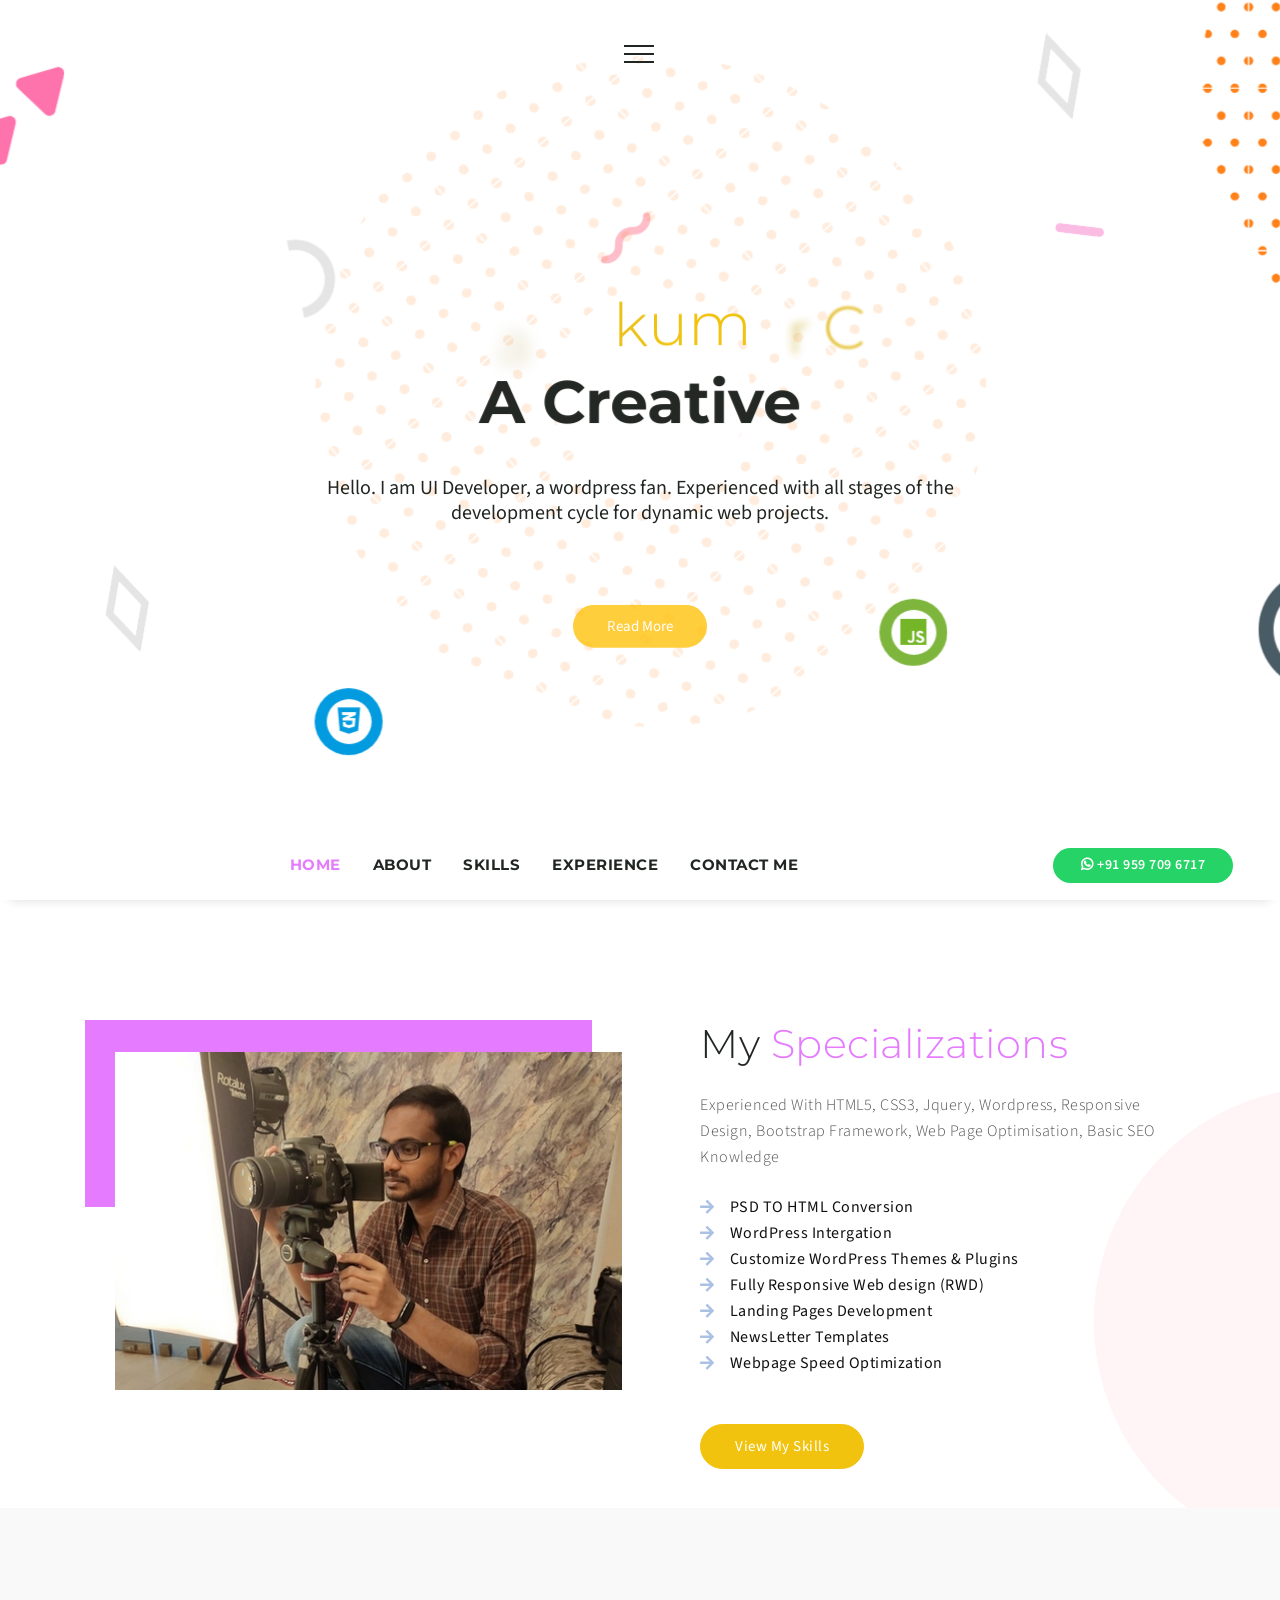
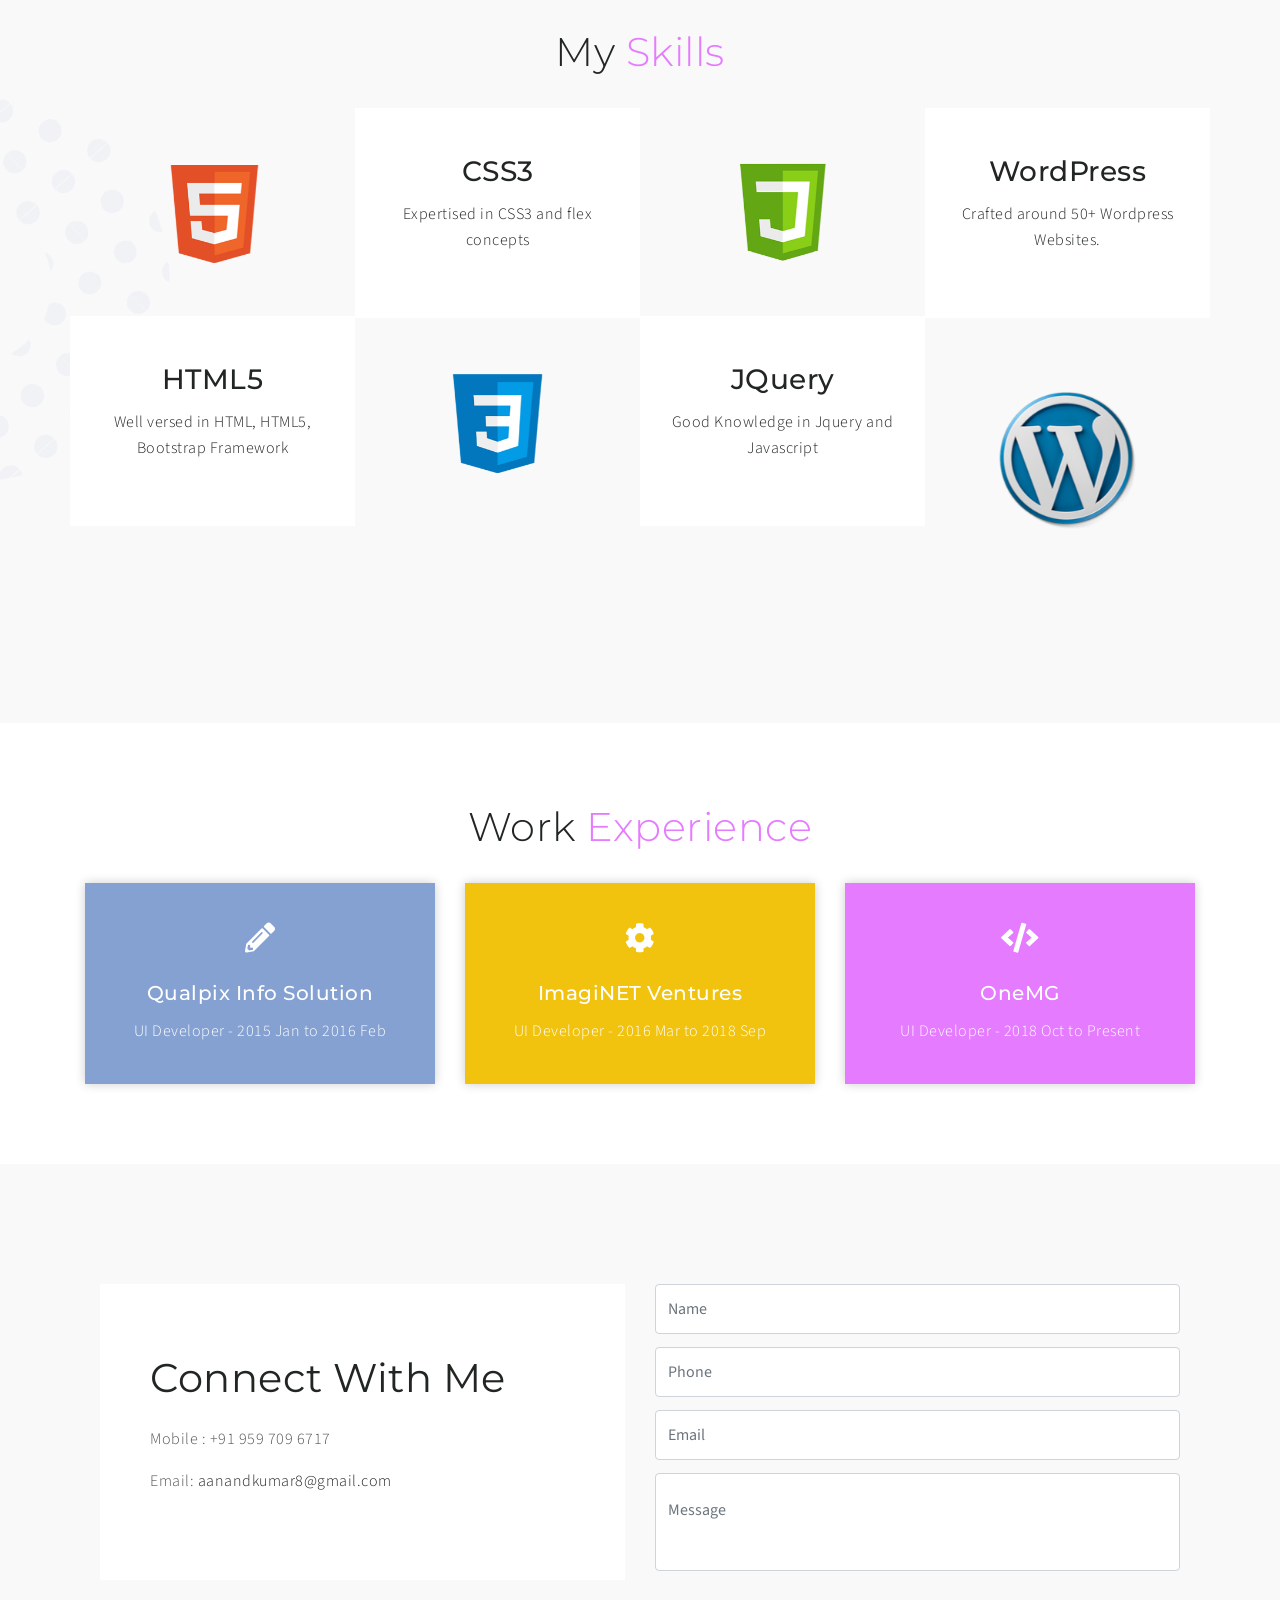
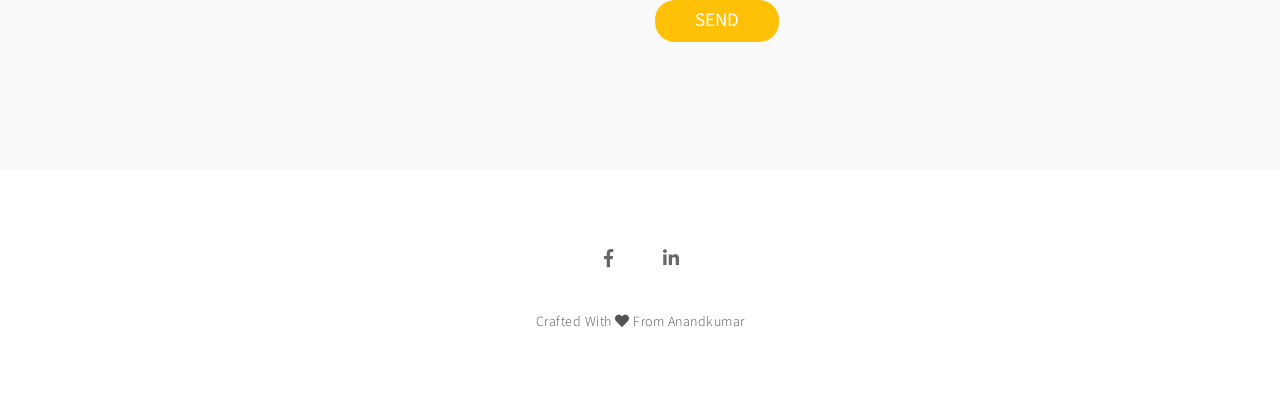
==== commit fe80815b: "Add files via upload" ====
--- a/index.html
+++ b/index.html
@@ -1057,7 +1057,7 @@
 					
 					$(function () {
 					  setTimeout(function() {
-						window.location.replace("./thank-you.php");
+						window.location.replace("./thank-you.html");
 					  }, 2000);
 					});
 							 
